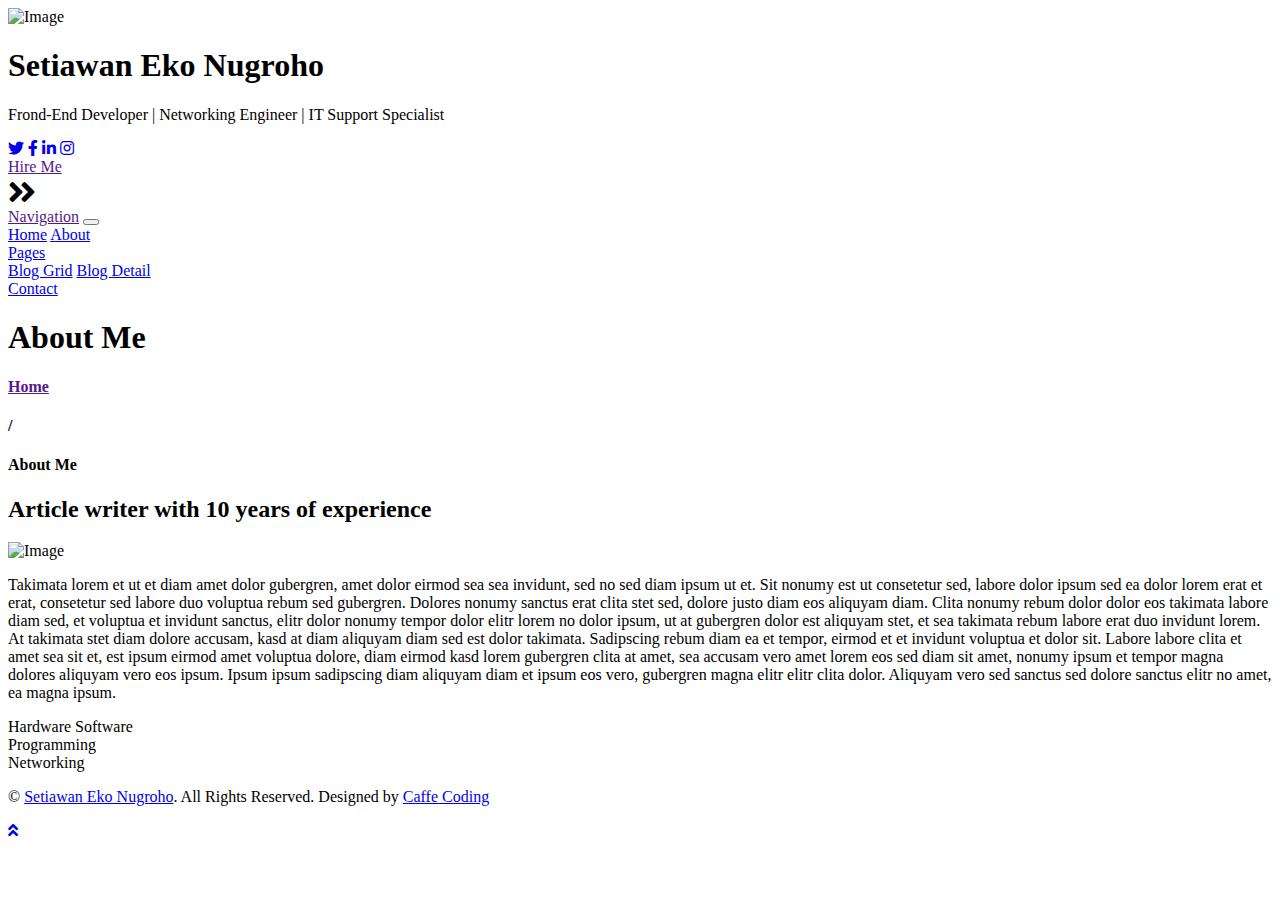
==== about.html @ 29b2edc1 "Create about.html" ====
<!DOCTYPE html>
<html lang="en">
    <head>
        <meta charset="utf-8">
        <title>Bloggy - Personal Blog Template</title>
        <meta content="width=device-width, initial-scale=1.0" name="viewport">
        <meta content="Free Website Template" name="keywords">
        <meta content="Free Website Template" name="description">

        <!-- Favicon -->
        <link href="img/favicon.ico" rel="icon">

        <!-- Google Fonts -->
        <link href="https://fonts.googleapis.com/css2?family=Open+Sans:300;400;600;700;800&display=swap" rel="stylesheet">

        <!-- Font Awesome -->
        <link href="https://cdnjs.cloudflare.com/ajax/libs/font-awesome/5.10.0/css/all.min.css" rel="stylesheet">

        <!-- Customized Bootstrap Stylesheet -->
        <link href="css/style.css" rel="stylesheet">
    </head>

<body>
    <div class="wrapper">
        <div class="sidebar">
            <div class="sidebar-text d-flex flex-column h-100 justify-content-center text-center">
                <img class="mx-auto d-block w-75 bg-primary img-fluid rounded-circle mb-4 p-3" src="img/profile.jpg" alt="Image">
                <h1 class="font-weight-bold">Setiawan Eko Nugroho</h1>
                    <p class="mb-4">
                        Frond-End Developer | Networking Engineer | IT Support Specialist
                    </p>
                <div class="d-flex justify-content-center mb-5">
                    <a class="btn btn-outline-primary mr-2" href="#"><i class="fab fa-twitter"></i></a>
                    <a class="btn btn-outline-primary mr-2" href="#"><i class="fab fa-facebook-f"></i></a>
                    <a class="btn btn-outline-primary mr-2" href="#"><i class="fab fa-linkedin-in"></i></a>
                    <a class="btn btn-outline-primary mr-2" href="#"><i class="fab fa-instagram"></i></a>
                </div>
                <a href="" class="btn btn-lg btn-block btn-primary mt-auto">Hire Me</a>
            </div>
            <div class="sidebar-icon d-flex flex-column h-100 justify-content-center text-right">
                <i class="fas fa-2x fa-angle-double-right text-primary"></i>
            </div>
        </div>
        <div class="content">
            <!-- Navbar Start -->
            <div class="container p-0">
                <nav class="navbar navbar-expand-lg bg-secondary navbar-dark">
                    <a href="" class="navbar-brand d-block d-lg-none">Navigation</a>
                    <button type="button" class="navbar-toggler" data-toggle="collapse" data-target="#navbarCollapse">
                        <span class="navbar-toggler-icon"></span>
                    </button>
                    <div class="collapse navbar-collapse justify-content-between" id="navbarCollapse">
                        <div class="navbar-nav m-auto">
                            <a href="index.html" class="nav-item nav-link">Home</a>
                            <a href="about.html" class="nav-item nav-link active">About</a>
                            <div class="nav-item dropdown">
                                <a href="#" class="nav-link dropdown-toggle" data-toggle="dropdown">Pages</a>
                                <div class="dropdown-menu">
                                    <a href="blog.html" class="dropdown-item">Blog Grid</a>
                                    <a href="single.html" class="dropdown-item">Blog Detail</a>
                                </div>
                            </div>
                            <a href="contact.html" class="nav-item nav-link">Contact</a>
                        </div>
                    </div>
                </nav>
            </div>
            <!-- Navbar End -->

            <!-- Page Header Start -->
            <div class="container py-5 px-2 bg-primary">
                <div class="row py-5 px-4">
                    <div class="col-sm-6 text-center text-md-left">
                        <h1 class="mb-3 mb-md-0 text-white text-uppercase font-weight-bold">About Me</h1>
                    </div>
                    <div class="col-sm-6 text-center text-md-right">
                        <div class="d-inline-flex pt-2">
                            <h4 class="m-0 text-white"><a class="text-white" href="">Home</a></h4>
                            <h4 class="m-0 text-white px-2">/</h4>
                            <h4 class="m-0 text-white">About Me</h4>
                        </div>
                    </div>
                </div>
            </div>
            <!-- Page Header End -->


            <!-- About Start -->
            <div class="container bg-white pt-5">
                <div class="row px-3 pb-5">
                    <div class="col-md-12">
                        <h2 class="mb-4 font-weight-bold">Article writer with 10 years of experience</h2>
                        <img class="img-fluid float-left w-50 mr-4 mb-3" src="img/about.jpg" alt="Image">
                        <p class="m-0">
                            Takimata lorem et ut et diam amet dolor gubergren, amet dolor eirmod sea sea invidunt, sed no sed diam ipsum ut et. Sit nonumy est ut consetetur sed, labore dolor ipsum sed ea dolor lorem erat et erat, consetetur sed labore duo voluptua rebum sed gubergren. Dolores nonumy sanctus erat clita stet sed, dolore justo diam eos aliquyam diam. Clita nonumy rebum dolor dolor eos takimata labore diam sed, et voluptua et invidunt sanctus, elitr dolor nonumy tempor dolor elitr lorem no dolor ipsum, ut at gubergren dolor est aliquyam stet, et sea takimata rebum labore erat duo invidunt lorem. At takimata stet diam dolore accusam, kasd at diam aliquyam diam sed est dolor takimata. Sadipscing rebum diam ea et tempor, eirmod et et invidunt voluptua et dolor sit. Labore labore clita et amet sea sit et, est ipsum eirmod amet voluptua dolore, diam eirmod kasd lorem gubergren clita at amet, sea accusam vero amet lorem eos sed diam sit amet, nonumy ipsum et tempor magna dolores aliquyam vero eos ipsum. Ipsum ipsum sadipscing diam aliquyam diam et ipsum eos vero, gubergren magna elitr elitr clita dolor. Aliquyam vero sed sanctus sed dolore sanctus elitr no amet, ea magna ipsum.
                        </p>
                    </div>
                    <div class="col-md-12 pt-4">
                        <div class="d-flex flex-column skills">
                            <div class="progress w-100 mb-4">
                                <div class="progress-bar" role="progressbar" aria-valuenow="90" aria-valuemin="0" aria-valuemax="100">Hardware Software</div>
                            </div>
                            <div class="progress w-100 mb-4">
                                <div class="progress-bar" role="progressbar" aria-valuenow="80" aria-valuemin="0" aria-valuemax="100">Programming</div>
                            </div>
                            <div class="progress w-100">
                                <div class="progress-bar" role="progressbar" aria-valuenow="100" aria-valuemin="0" aria-valuemax="100">Networking</div>
                            </div>
                        </div>
                    </div>
                </div>
            </div>
            <!-- About End -->


            <!-- Footer Start -->
            <div class="container py-4 bg-secondary text-center">
                <p class="m-0 text-white">
                        &copy; <a class="text-white font-weight-bold" href="#">Setiawan Eko Nugroho</a>. All Rights Reserved. Designed by <a class="text-white font-weight-bold" href="https://htmlcodex.com">Caffe Coding</a>
                    </p>
            </div>
            <!-- Footer End -->
        </div>
    </div>

    <!-- Back to Top -->
    <a href="#" class="back-to-top"><i class="fa fa-angle-double-up"></i></a>

    <!-- JavaScript Libraries -->
    <script src="https://code.jquery.com/jquery-3.4.1.min.js"></script>
    <script src="https://stackpath.bootstrapcdn.com/bootstrap/4.4.1/js/bootstrap.bundle.min.js"></script>
    <script src="lib/easing/easing.min.js"></script>
    <script src="lib/waypoints/waypoints.min.js"></script>

    <!-- Contact Javascript File -->
    <script src="mail/jqBootstrapValidation.min.js"></script>
    <script src="mail/contact.js"></script>

    <!-- Template Javascript -->
    <script src="js/main.js"></script>
</body>

</html>
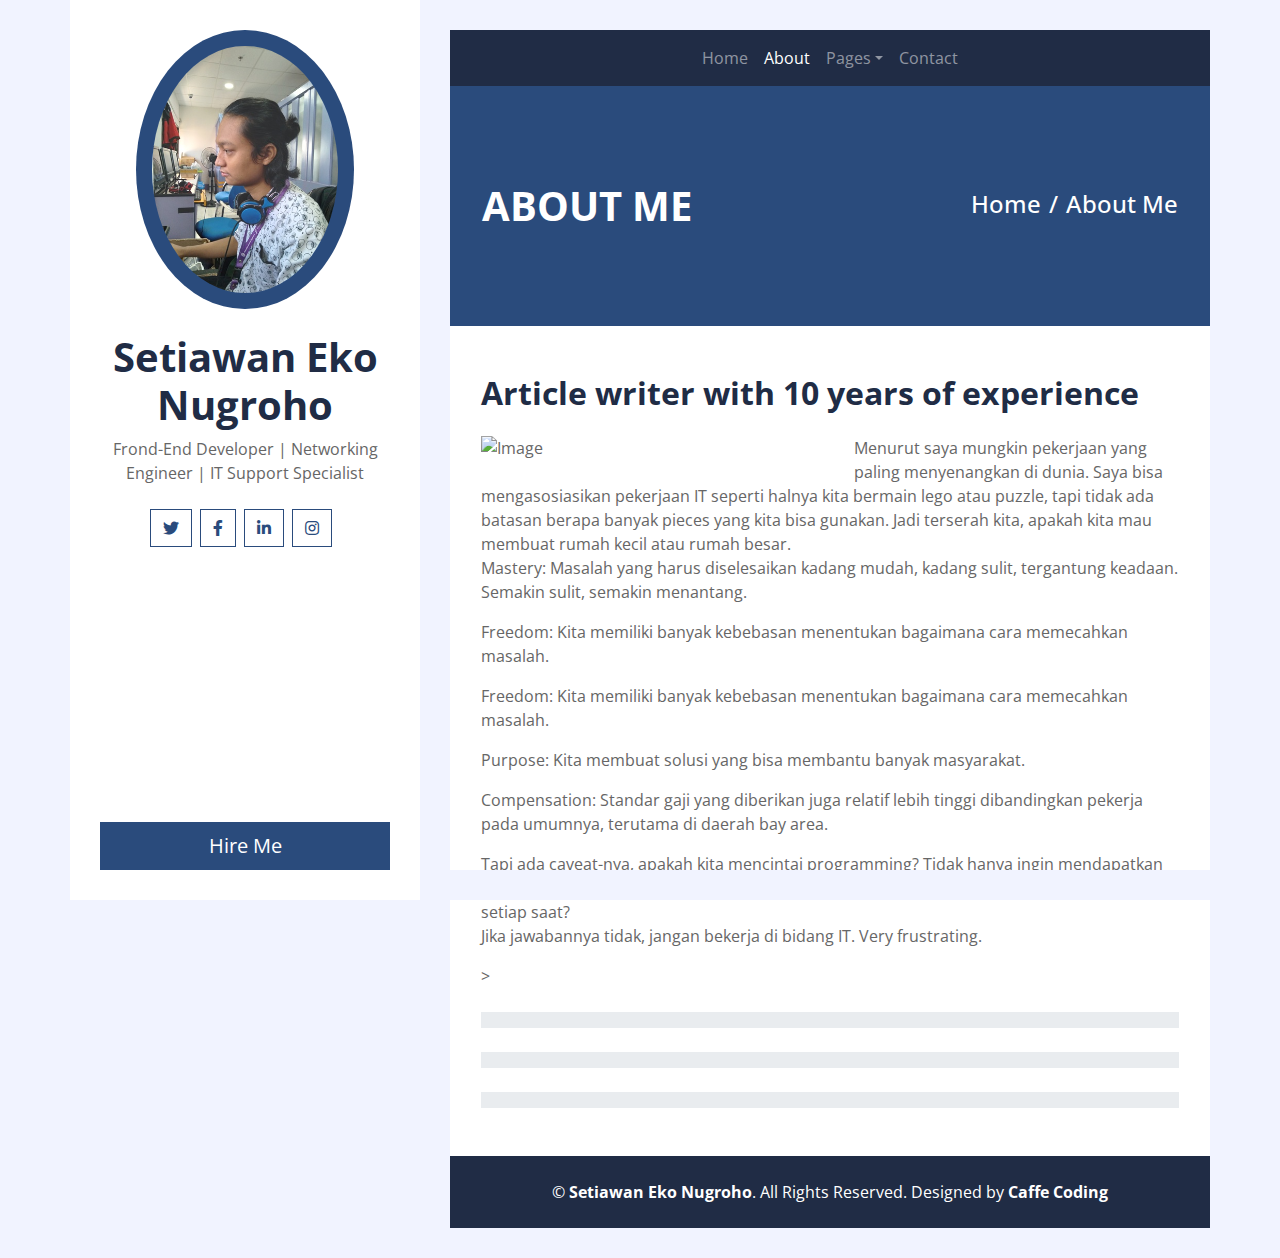
==== commit cfc89f25: "about.html" ====
--- a/about.html
+++ b/about.html
@@ -91,9 +91,17 @@
                     <div class="col-md-12">
                         <h2 class="mb-4 font-weight-bold">Article writer with 10 years of experience</h2>
                         <img class="img-fluid float-left w-50 mr-4 mb-3" src="img/about.jpg" alt="Image">
-                        <p class="m-0">
-                            Takimata lorem et ut et diam amet dolor gubergren, amet dolor eirmod sea sea invidunt, sed no sed diam ipsum ut et. Sit nonumy est ut consetetur sed, labore dolor ipsum sed ea dolor lorem erat et erat, consetetur sed labore duo voluptua rebum sed gubergren. Dolores nonumy sanctus erat clita stet sed, dolore justo diam eos aliquyam diam. Clita nonumy rebum dolor dolor eos takimata labore diam sed, et voluptua et invidunt sanctus, elitr dolor nonumy tempor dolor elitr lorem no dolor ipsum, ut at gubergren dolor est aliquyam stet, et sea takimata rebum labore erat duo invidunt lorem. At takimata stet diam dolore accusam, kasd at diam aliquyam diam sed est dolor takimata. Sadipscing rebum diam ea et tempor, eirmod et et invidunt voluptua et dolor sit. Labore labore clita et amet sea sit et, est ipsum eirmod amet voluptua dolore, diam eirmod kasd lorem gubergren clita at amet, sea accusam vero amet lorem eos sed diam sit amet, nonumy ipsum et tempor magna dolores aliquyam vero eos ipsum. Ipsum ipsum sadipscing diam aliquyam diam et ipsum eos vero, gubergren magna elitr elitr clita dolor. Aliquyam vero sed sanctus sed dolore sanctus elitr no amet, ea magna ipsum.
-                        </p>
+                        <p class="m-0">Menurut saya mungkin pekerjaan yang paling menyenangkan di dunia. 
+                            Saya bisa mengasosiasikan pekerjaan IT seperti halnya kita bermain lego atau puzzle, tapi tidak ada batasan berapa banyak pieces yang kita bisa gunakan. 
+                            Jadi terserah kita, apakah kita mau membuat rumah kecil atau rumah besar.
+<p>Mastery: Masalah yang harus diselesaikan kadang mudah, kadang sulit, tergantung keadaan. Semakin sulit, semakin menantang.</p>
+<p>Freedom: Kita memiliki banyak kebebasan menentukan bagaimana cara memecahkan masalah.</p>
+<p>Freedom: Kita memiliki banyak kebebasan menentukan bagaimana cara memecahkan masalah.</p>
+<p>Purpose: Kita membuat solusi yang bisa membantu banyak masyarakat.</p>
+<p>Compensation: Standar gaji yang diberikan juga relatif lebih tinggi dibandingkan pekerja pada umumnya, terutama di daerah bay area.</p>
+Tapi ada caveat-nya, apakah kita mencintai programming? Tidak hanya ingin mendapatkan gaji? Apakah kita bersedia belajar setiap hari, setiap waktu? Mencoba sesuatu yang baru setiap saat?
+<p>Jika jawabannya tidak, jangan bekerja di bidang IT. Very frustrating.</p>                 
+                            >
                     </div>
                     <div class="col-md-12 pt-4">
                         <div class="d-flex flex-column skills">
@@ -140,4 +148,4 @@
     <script src="js/main.js"></script>
 </body>
 
-</html>+</html>
--- a/css/style.css
+++ b/css/style.css
@@ -0,0 +1,9876 @@
+@charset "UTF-8";
+/******* Bootstrap Theming ********/
+/*!
+ * Bootstrap v4.5.3 (https://getbootstrap.com/)
+ * Copyright 2011-2020 The Bootstrap Authors
+ * Copyright 2011-2020 Twitter, Inc.
+ * Licensed under MIT (https://github.com/twbs/bootstrap/blob/main/LICENSE)
+ */
+:root {
+  --blue: #007bff;
+  --indigo: #6610f2;
+  --purple: #6f42c1;
+  --pink: #e83e8c;
+  --red: #dc3545;
+  --orange: #fd7e14;
+  --yellow: #ffc107;
+  --green: #28a745;
+  --teal: #20c997;
+  --cyan: #17a2b8;
+  --white: #fff;
+  --gray: #6c757d;
+  --gray-dark: #343a40;
+  --primary: #2A4B7C;
+  --secondary: #202C45;
+  --success: #28a745;
+  --info: #17a2b8;
+  --warning: #ffc107;
+  --danger: #dc3545;
+  --light: #f1f3ff;
+  --dark: #343a40;
+  --breakpoint-xs: 0;
+  --breakpoint-sm: 576px;
+  --breakpoint-md: 768px;
+  --breakpoint-lg: 992px;
+  --breakpoint-xl: 1200px;
+  --font-family-sans-serif: -apple-system, BlinkMacSystemFont, "Segoe UI", Roboto, "Helvetica Neue", Arial, "Noto Sans", sans-serif, "Apple Color Emoji", "Segoe UI Emoji", "Segoe UI Symbol", "Noto Color Emoji";
+  --font-family-monospace: SFMono-Regular, Menlo, Monaco, Consolas, "Liberation Mono", "Courier New", monospace;
+}
+
+*,
+*::before,
+*::after {
+  box-sizing: border-box;
+}
+
+html {
+  font-family: sans-serif;
+  line-height: 1.15;
+  -webkit-text-size-adjust: 100%;
+  -webkit-tap-highlight-color: rgba(0, 0, 0, 0);
+}
+
+article, aside, figcaption, figure, footer, header, hgroup, main, nav, section {
+  display: block;
+}
+
+body {
+  margin: 0;
+  font-family: "Open Sans", sans-serif;
+  font-size: 1rem;
+  font-weight: 400;
+  line-height: 1.5;
+  color: #666666;
+  text-align: left;
+  background-color: #f1f3ff;
+}
+
+[tabindex="-1"]:focus:not(:focus-visible) {
+  outline: 0 !important;
+}
+
+hr {
+  box-sizing: content-box;
+  height: 0;
+  overflow: visible;
+}
+
+h1, h2, h3, h4, h5, h6 {
+  margin-top: 0;
+  margin-bottom: 0.5rem;
+}
+
+p {
+  margin-top: 0;
+  margin-bottom: 1rem;
+}
+
+abbr[title],
+abbr[data-original-title] {
+  text-decoration: underline;
+  text-decoration: underline dotted;
+  cursor: help;
+  border-bottom: 0;
+  text-decoration-skip-ink: none;
+}
+
+address {
+  margin-bottom: 1rem;
+  font-style: normal;
+  line-height: inherit;
+}
+
+ol,
+ul,
+dl {
+  margin-top: 0;
+  margin-bottom: 1rem;
+}
+
+ol ol,
+ul ul,
+ol ul,
+ul ol {
+  margin-bottom: 0;
+}
+
+dt {
+  font-weight: 700;
+}
+
+dd {
+  margin-bottom: 0.5rem;
+  margin-left: 0;
+}
+
+blockquote {
+  margin: 0 0 1rem;
+}
+
+b,
+strong {
+  font-weight: bolder;
+}
+
+small {
+  font-size: 80%;
+}
+
+sub,
+sup {
+  position: relative;
+  font-size: 75%;
+  line-height: 0;
+  vertical-align: baseline;
+}
+
+sub {
+  bottom: -0.25em;
+}
+
+sup {
+  top: -0.5em;
+}
+
+a {
+  color: #2A4B7C;
+  text-decoration: none;
+  background-color: transparent;
+}
+a:hover {
+  color: #172843;
+  text-decoration: underline;
+}
+
+a:not([href]):not([class]) {
+  color: inherit;
+  text-decoration: none;
+}
+a:not([href]):not([class]):hover {
+  color: inherit;
+  text-decoration: none;
+}
+
+pre,
+code,
+kbd,
+samp {
+  font-family: SFMono-Regular, Menlo, Monaco, Consolas, "Liberation Mono", "Courier New", monospace;
+  font-size: 1em;
+}
+
+pre {
+  margin-top: 0;
+  margin-bottom: 1rem;
+  overflow: auto;
+  -ms-overflow-style: scrollbar;
+}
+
+figure {
+  margin: 0 0 1rem;
+}
+
+img {
+  vertical-align: middle;
+  border-style: none;
+}
+
+svg {
+  overflow: hidden;
+  vertical-align: middle;
+}
+
+table {
+  border-collapse: collapse;
+}
+
+caption {
+  padding-top: 0.75rem;
+  padding-bottom: 0.75rem;
+  color: #6c757d;
+  text-align: left;
+  caption-side: bottom;
+}
+
+th {
+  text-align: inherit;
+  text-align: -webkit-match-parent;
+}
+
+label {
+  display: inline-block;
+  margin-bottom: 0.5rem;
+}
+
+button {
+  border-radius: 0;
+  text-decoration-color: #FFFFFF;
+}
+
+button:focus {
+  outline: 1px dotted;
+  outline: 5px auto -webkit-focus-ring-color;
+}
+
+input,
+button,
+select,
+optgroup,
+textarea {
+  margin: 0;
+  font-family: inherit;
+  font-size: inherit;
+  line-height: inherit;
+}
+
+button,
+input {
+  overflow: visible;
+}
+
+button,
+select {
+  text-transform: none;
+}
+
+[role=button] {
+  cursor: pointer;
+}
+
+select {
+  word-wrap: normal;
+}
+
+button,
+[type=button],
+[type=reset],
+[type=submit] {
+  -webkit-appearance: button;
+}
+
+button:not(:disabled),
+[type=button]:not(:disabled),
+[type=reset]:not(:disabled),
+[type=submit]:not(:disabled) {
+  cursor: pointer;
+}
+
+button::-moz-focus-inner,
+[type=button]::-moz-focus-inner,
+[type=reset]::-moz-focus-inner,
+[type=submit]::-moz-focus-inner {
+  padding: 0;
+  border-style: none;
+}
+
+input[type=radio],
+input[type=checkbox] {
+  box-sizing: border-box;
+  padding: 0;
+}
+
+textarea {
+  overflow: auto;
+  resize: vertical;
+}
+
+fieldset {
+  min-width: 0;
+  padding: 0;
+  margin: 0;
+  border: 0;
+}
+
+legend {
+  display: block;
+  width: 100%;
+  max-width: 100%;
+  padding: 0;
+  margin-bottom: 0.5rem;
+  font-size: 1.5rem;
+  line-height: inherit;
+  color: inherit;
+  white-space: normal;
+}
+
+progress {
+  vertical-align: baseline;
+}
+
+[type=number]::-webkit-inner-spin-button,
+[type=number]::-webkit-outer-spin-button {
+  height: auto;
+}
+
+[type=search] {
+  outline-offset: -2px;
+  -webkit-appearance: none;
+}
+
+[type=search]::-webkit-search-decoration {
+  -webkit-appearance: none;
+}
+
+::-webkit-file-upload-button {
+  font: inherit;
+  -webkit-appearance: button;
+}
+
+output {
+  display: inline-block;
+}
+
+summary {
+  display: list-item;
+  cursor: pointer;
+}
+
+template {
+  display: none;
+}
+
+[hidden] {
+  display: none !important;
+}
+
+h1, h2, h3, h4, h5, h6,
+.h1, .h2, .h3, .h4, .h5, .h6 {
+  margin-bottom: 0.5rem;
+  font-weight: 500;
+  line-height: 1.2;
+  color: #202C45;
+}
+
+h1, .h1 {
+  font-size: 2.5rem;
+}
+
+h2, .h2 {
+  font-size: 2rem;
+}
+
+h3, .h3 {
+  font-size: 1.75rem;
+}
+
+h4, .h4 {
+  font-size: 1.5rem;
+}
+
+h5, .h5 {
+  font-size: 1.25rem;
+}
+
+h6, .h6 {
+  font-size: 1rem;
+}
+
+.lead {
+  font-size: 1.25rem;
+  font-weight: 300;
+}
+
+.display-1 {
+  font-size: 6rem;
+  font-weight: 300;
+  line-height: 1.2;
+}
+
+.display-2 {
+  font-size: 5.5rem;
+  font-weight: 300;
+  line-height: 1.2;
+}
+
+.display-3 {
+  font-size: 4.5rem;
+  font-weight: 300;
+  line-height: 1.2;
+}
+
+.display-4 {
+  font-size: 3.5rem;
+  font-weight: 300;
+  line-height: 1.2;
+}
+
+hr {
+  margin-top: 1rem;
+  margin-bottom: 1rem;
+  border: 0;
+  border-top: 1px solid rgba(0, 0, 0, 0.1);
+}
+
+small,
+.small {
+  font-size: 80%;
+  font-weight: 400;
+}
+
+mark,
+.mark {
+  padding: 0.2em;
+  background-color: #fcf8e3;
+}
+
+.list-unstyled {
+  padding-left: 0;
+  list-style: none;
+}
+
+.list-inline {
+  padding-left: 0;
+  list-style: none;
+}
+
+.list-inline-item {
+  display: inline-block;
+}
+.list-inline-item:not(:last-child) {
+  margin-right: 0.5rem;
+}
+
+.initialism {
+  font-size: 90%;
+  text-transform: uppercase;
+}
+
+.blockquote {
+  margin-bottom: 1rem;
+  font-size: 1.25rem;
+}
+
+.blockquote-footer {
+  display: block;
+  font-size: 80%;
+  color: #6c757d;
+}
+.blockquote-footer::before {
+  content: "— ";
+}
+
+.img-fluid {
+  max-width: 100%;
+  height: auto;
+}
+
+.img-thumbnail {
+  padding: 0.25rem;
+  background-color: #f1f3ff;
+  border: 1px solid #dee2e6;
+  max-width: 100%;
+  height: auto;
+}
+
+.figure {
+  display: inline-block;
+}
+
+.figure-img {
+  margin-bottom: 0.5rem;
+  line-height: 1;
+}
+
+.figure-caption {
+  font-size: 90%;
+  color: #6c757d;
+}
+
+code {
+  font-size: 87.5%;
+  color: #e83e8c;
+  word-wrap: break-word;
+}
+a > code {
+  color: inherit;
+}
+
+kbd {
+  padding: 0.2rem 0.4rem;
+  font-size: 87.5%;
+  color: #fff;
+  background-color: #212529;
+}
+kbd kbd {
+  padding: 0;
+  font-size: 100%;
+  font-weight: 700;
+}
+
+pre {
+  display: block;
+  font-size: 87.5%;
+  color: #212529;
+}
+pre code {
+  font-size: inherit;
+  color: inherit;
+  word-break: normal;
+}
+
+.pre-scrollable {
+  max-height: 340px;
+  overflow-y: scroll;
+}
+
+.container,
+.container-fluid,
+.container-xl,
+.container-lg,
+.container-md,
+.container-sm {
+  width: 100%;
+  padding-right: 15px;
+  padding-left: 15px;
+  margin-right: auto;
+  margin-left: auto;
+}
+
+@media (min-width: 576px) {
+  .container-sm, .container {
+    max-width: 540px;
+  }
+}
+@media (min-width: 768px) {
+  .container-md, .container-sm, .container {
+    max-width: 720px;
+  }
+}
+@media (min-width: 992px) {
+  .container-lg, .container-md, .container-sm, .container {
+    max-width: 960px;
+  }
+}
+@media (min-width: 1200px) {
+  .container-xl, .container-lg, .container-md, .container-sm, .container {
+    max-width: 1140px;
+  }
+}
+.row {
+  display: flex;
+  flex-wrap: wrap;
+  margin-right: -15px;
+  margin-left: -15px;
+}
+
+.no-gutters {
+  margin-right: 0;
+  margin-left: 0;
+}
+.no-gutters > .col,
+.no-gutters > [class*=col-] {
+  padding-right: 0;
+  padding-left: 0;
+}
+
+.col-xl,
+.col-xl-auto, .col-xl-12, .col-xl-11, .col-xl-10, .col-xl-9, .col-xl-8, .col-xl-7, .col-xl-6, .col-xl-5, .col-xl-4, .col-xl-3, .col-xl-2, .col-xl-1, .col-lg,
+.col-lg-auto, .col-lg-12, .col-lg-11, .col-lg-10, .col-lg-9, .col-lg-8, .col-lg-7, .col-lg-6, .col-lg-5, .col-lg-4, .col-lg-3, .col-lg-2, .col-lg-1, .col-md,
+.col-md-auto, .col-md-12, .col-md-11, .col-md-10, .col-md-9, .col-md-8, .col-md-7, .col-md-6, .col-md-5, .col-md-4, .col-md-3, .col-md-2, .col-md-1, .col-sm,
+.col-sm-auto, .col-sm-12, .col-sm-11, .col-sm-10, .col-sm-9, .col-sm-8, .col-sm-7, .col-sm-6, .col-sm-5, .col-sm-4, .col-sm-3, .col-sm-2, .col-sm-1, .col,
+.col-auto, .col-12, .col-11, .col-10, .col-9, .col-8, .col-7, .col-6, .col-5, .col-4, .col-3, .col-2, .col-1 {
+  position: relative;
+  width: 100%;
+  padding-right: 15px;
+  padding-left: 15px;
+}
+
+.col {
+  flex-basis: 0;
+  flex-grow: 1;
+  max-width: 100%;
+}
+
+.row-cols-1 > * {
+  flex: 0 0 100%;
+  max-width: 100%;
+}
+
+.row-cols-2 > * {
+  flex: 0 0 50%;
+  max-width: 50%;
+}
+
+.row-cols-3 > * {
+  flex: 0 0 33.3333333333%;
+  max-width: 33.3333333333%;
+}
+
+.row-cols-4 > * {
+  flex: 0 0 25%;
+  max-width: 25%;
+}
+
+.row-cols-5 > * {
+  flex: 0 0 20%;
+  max-width: 20%;
+}
+
+.row-cols-6 > * {
+  flex: 0 0 16.6666666667%;
+  max-width: 16.6666666667%;
+}
+
+.col-auto {
+  flex: 0 0 auto;
+  width: auto;
+  max-width: 100%;
+}
+
+.col-1 {
+  flex: 0 0 8.3333333333%;
+  max-width: 8.3333333333%;
+}
+
+.col-2 {
+  flex: 0 0 16.6666666667%;
+  max-width: 16.6666666667%;
+}
+
+.col-3 {
+  flex: 0 0 25%;
+  max-width: 25%;
+}
+
+.col-4 {
+  flex: 0 0 33.3333333333%;
+  max-width: 33.3333333333%;
+}
+
+.col-5 {
+  flex: 0 0 41.6666666667%;
+  max-width: 41.6666666667%;
+}
+
+.col-6 {
+  flex: 0 0 50%;
+  max-width: 50%;
+}
+
+.col-7 {
+  flex: 0 0 58.3333333333%;
+  max-width: 58.3333333333%;
+}
+
+.col-8 {
+  flex: 0 0 66.6666666667%;
+  max-width: 66.6666666667%;
+}
+
+.col-9 {
+  flex: 0 0 75%;
+  max-width: 75%;
+}
+
+.col-10 {
+  flex: 0 0 83.3333333333%;
+  max-width: 83.3333333333%;
+}
+
+.col-11 {
+  flex: 0 0 91.6666666667%;
+  max-width: 91.6666666667%;
+}
+
+.col-12 {
+  flex: 0 0 100%;
+  max-width: 100%;
+}
+
+.order-first {
+  order: -1;
+}
+
+.order-last {
+  order: 13;
+}
+
+.order-0 {
+  order: 0;
+}
+
+.order-1 {
+  order: 1;
+}
+
+.order-2 {
+  order: 2;
+}
+
+.order-3 {
+  order: 3;
+}
+
+.order-4 {
+  order: 4;
+}
+
+.order-5 {
+  order: 5;
+}
+
+.order-6 {
+  order: 6;
+}
+
+.order-7 {
+  order: 7;
+}
+
+.order-8 {
+  order: 8;
+}
+
+.order-9 {
+  order: 9;
+}
+
+.order-10 {
+  order: 10;
+}
+
+.order-11 {
+  order: 11;
+}
+
+.order-12 {
+  order: 12;
+}
+
+.offset-1 {
+  margin-left: 8.3333333333%;
+}
+
+.offset-2 {
+  margin-left: 16.6666666667%;
+}
+
+.offset-3 {
+  margin-left: 25%;
+}
+
+.offset-4 {
+  margin-left: 33.3333333333%;
+}
+
+.offset-5 {
+  margin-left: 41.6666666667%;
+}
+
+.offset-6 {
+  margin-left: 50%;
+}
+
+.offset-7 {
+  margin-left: 58.3333333333%;
+}
+
+.offset-8 {
+  margin-left: 66.6666666667%;
+}
+
+.offset-9 {
+  margin-left: 75%;
+}
+
+.offset-10 {
+  margin-left: 83.3333333333%;
+}
+
+.offset-11 {
+  margin-left: 91.6666666667%;
+}
+
+@media (min-width: 576px) {
+  .col-sm {
+    flex-basis: 0;
+    flex-grow: 1;
+    max-width: 100%;
+  }
+
+  .row-cols-sm-1 > * {
+    flex: 0 0 100%;
+    max-width: 100%;
+  }
+
+  .row-cols-sm-2 > * {
+    flex: 0 0 50%;
+    max-width: 50%;
+  }
+
+  .row-cols-sm-3 > * {
+    flex: 0 0 33.3333333333%;
+    max-width: 33.3333333333%;
+  }
+
+  .row-cols-sm-4 > * {
+    flex: 0 0 25%;
+    max-width: 25%;
+  }
+
+  .row-cols-sm-5 > * {
+    flex: 0 0 20%;
+    max-width: 20%;
+  }
+
+  .row-cols-sm-6 > * {
+    flex: 0 0 16.6666666667%;
+    max-width: 16.6666666667%;
+  }
+
+  .col-sm-auto {
+    flex: 0 0 auto;
+    width: auto;
+    max-width: 100%;
+  }
+
+  .col-sm-1 {
+    flex: 0 0 8.3333333333%;
+    max-width: 8.3333333333%;
+  }
+
+  .col-sm-2 {
+    flex: 0 0 16.6666666667%;
+    max-width: 16.6666666667%;
+  }
+
+  .col-sm-3 {
+    flex: 0 0 25%;
+    max-width: 25%;
+  }
+
+  .col-sm-4 {
+    flex: 0 0 33.3333333333%;
+    max-width: 33.3333333333%;
+  }
+
+  .col-sm-5 {
+    flex: 0 0 41.6666666667%;
+    max-width: 41.6666666667%;
+  }
+
+  .col-sm-6 {
+    flex: 0 0 50%;
+    max-width: 50%;
+  }
+
+  .col-sm-7 {
+    flex: 0 0 58.3333333333%;
+    max-width: 58.3333333333%;
+  }
+
+  .col-sm-8 {
+    flex: 0 0 66.6666666667%;
+    max-width: 66.6666666667%;
+  }
+
+  .col-sm-9 {
+    flex: 0 0 75%;
+    max-width: 75%;
+  }
+
+  .col-sm-10 {
+    flex: 0 0 83.3333333333%;
+    max-width: 83.3333333333%;
+  }
+
+  .col-sm-11 {
+    flex: 0 0 91.6666666667%;
+    max-width: 91.6666666667%;
+  }
+
+  .col-sm-12 {
+    flex: 0 0 100%;
+    max-width: 100%;
+  }
+
+  .order-sm-first {
+    order: -1;
+  }
+
+  .order-sm-last {
+    order: 13;
+  }
+
+  .order-sm-0 {
+    order: 0;
+  }
+
+  .order-sm-1 {
+    order: 1;
+  }
+
+  .order-sm-2 {
+    order: 2;
+  }
+
+  .order-sm-3 {
+    order: 3;
+  }
+
+  .order-sm-4 {
+    order: 4;
+  }
+
+  .order-sm-5 {
+    order: 5;
+  }
+
+  .order-sm-6 {
+    order: 6;
+  }
+
+  .order-sm-7 {
+    order: 7;
+  }
+
+  .order-sm-8 {
+    order: 8;
+  }
+
+  .order-sm-9 {
+    order: 9;
+  }
+
+  .order-sm-10 {
+    order: 10;
+  }
+
+  .order-sm-11 {
+    order: 11;
+  }
+
+  .order-sm-12 {
+    order: 12;
+  }
+
+  .offset-sm-0 {
+    margin-left: 0;
+  }
+
+  .offset-sm-1 {
+    margin-left: 8.3333333333%;
+  }
+
+  .offset-sm-2 {
+    margin-left: 16.6666666667%;
+  }
+
+  .offset-sm-3 {
+    margin-left: 25%;
+  }
+
+  .offset-sm-4 {
+    margin-left: 33.3333333333%;
+  }
+
+  .offset-sm-5 {
+    margin-left: 41.6666666667%;
+  }
+
+  .offset-sm-6 {
+    margin-left: 50%;
+  }
+
+  .offset-sm-7 {
+    margin-left: 58.3333333333%;
+  }
+
+  .offset-sm-8 {
+    margin-left: 66.6666666667%;
+  }
+
+  .offset-sm-9 {
+    margin-left: 75%;
+  }
+
+  .offset-sm-10 {
+    margin-left: 83.3333333333%;
+  }
+
+  .offset-sm-11 {
+    margin-left: 91.6666666667%;
+  }
+}
+@media (min-width: 768px) {
+  .col-md {
+    flex-basis: 0;
+    flex-grow: 1;
+    max-width: 100%;
+  }
+
+  .row-cols-md-1 > * {
+    flex: 0 0 100%;
+    max-width: 100%;
+  }
+
+  .row-cols-md-2 > * {
+    flex: 0 0 50%;
+    max-width: 50%;
+  }
+
+  .row-cols-md-3 > * {
+    flex: 0 0 33.3333333333%;
+    max-width: 33.3333333333%;
+  }
+
+  .row-cols-md-4 > * {
+    flex: 0 0 25%;
+    max-width: 25%;
+  }
+
+  .row-cols-md-5 > * {
+    flex: 0 0 20%;
+    max-width: 20%;
+  }
+
+  .row-cols-md-6 > * {
+    flex: 0 0 16.6666666667%;
+    max-width: 16.6666666667%;
+  }
+
+  .col-md-auto {
+    flex: 0 0 auto;
+    width: auto;
+    max-width: 100%;
+  }
+
+  .col-md-1 {
+    flex: 0 0 8.3333333333%;
+    max-width: 8.3333333333%;
+  }
+
+  .col-md-2 {
+    flex: 0 0 16.6666666667%;
+    max-width: 16.6666666667%;
+  }
+
+  .col-md-3 {
+    flex: 0 0 25%;
+    max-width: 25%;
+  }
+
+  .col-md-4 {
+    flex: 0 0 33.3333333333%;
+    max-width: 33.3333333333%;
+  }
+
+  .col-md-5 {
+    flex: 0 0 41.6666666667%;
+    max-width: 41.6666666667%;
+  }
+
+  .col-md-6 {
+    flex: 0 0 50%;
+    max-width: 50%;
+  }
+
+  .col-md-7 {
+    flex: 0 0 58.3333333333%;
+    max-width: 58.3333333333%;
+  }
+
+  .col-md-8 {
+    flex: 0 0 66.6666666667%;
+    max-width: 66.6666666667%;
+  }
+
+  .col-md-9 {
+    flex: 0 0 75%;
+    max-width: 75%;
+  }
+
+  .col-md-10 {
+    flex: 0 0 83.3333333333%;
+    max-width: 83.3333333333%;
+  }
+
+  .col-md-11 {
+    flex: 0 0 91.6666666667%;
+    max-width: 91.6666666667%;
+  }
+
+  .col-md-12 {
+    flex: 0 0 100%;
+    max-width: 100%;
+  }
+
+  .order-md-first {
+    order: -1;
+  }
+
+  .order-md-last {
+    order: 13;
+  }
+
+  .order-md-0 {
+    order: 0;
+  }
+
+  .order-md-1 {
+    order: 1;
+  }
+
+  .order-md-2 {
+    order: 2;
+  }
+
+  .order-md-3 {
+    order: 3;
+  }
+
+  .order-md-4 {
+    order: 4;
+  }
+
+  .order-md-5 {
+    order: 5;
+  }
+
+  .order-md-6 {
+    order: 6;
+  }
+
+  .order-md-7 {
+    order: 7;
+  }
+
+  .order-md-8 {
+    order: 8;
+  }
+
+  .order-md-9 {
+    order: 9;
+  }
+
+  .order-md-10 {
+    order: 10;
+  }
+
+  .order-md-11 {
+    order: 11;
+  }
+
+  .order-md-12 {
+    order: 12;
+  }
+
+  .offset-md-0 {
+    margin-left: 0;
+  }
+
+  .offset-md-1 {
+    margin-left: 8.3333333333%;
+  }
+
+  .offset-md-2 {
+    margin-left: 16.6666666667%;
+  }
+
+  .offset-md-3 {
+    margin-left: 25%;
+  }
+
+  .offset-md-4 {
+    margin-left: 33.3333333333%;
+  }
+
+  .offset-md-5 {
+    margin-left: 41.6666666667%;
+  }
+
+  .offset-md-6 {
+    margin-left: 50%;
+  }
+
+  .offset-md-7 {
+    margin-left: 58.3333333333%;
+  }
+
+  .offset-md-8 {
+    margin-left: 66.6666666667%;
+  }
+
+  .offset-md-9 {
+    margin-left: 75%;
+  }
+
+  .offset-md-10 {
+    margin-left: 83.3333333333%;
+  }
+
+  .offset-md-11 {
+    margin-left: 91.6666666667%;
+  }
+}
+@media (min-width: 992px) {
+  .col-lg {
+    flex-basis: 0;
+    flex-grow: 1;
+    max-width: 100%;
+  }
+
+  .row-cols-lg-1 > * {
+    flex: 0 0 100%;
+    max-width: 100%;
+  }
+
+  .row-cols-lg-2 > * {
+    flex: 0 0 50%;
+    max-width: 50%;
+  }
+
+  .row-cols-lg-3 > * {
+    flex: 0 0 33.3333333333%;
+    max-width: 33.3333333333%;
+  }
+
+  .row-cols-lg-4 > * {
+    flex: 0 0 25%;
+    max-width: 25%;
+  }
+
+  .row-cols-lg-5 > * {
+    flex: 0 0 20%;
+    max-width: 20%;
+  }
+
+  .row-cols-lg-6 > * {
+    flex: 0 0 16.6666666667%;
+    max-width: 16.6666666667%;
+  }
+
+  .col-lg-auto {
+    flex: 0 0 auto;
+    width: auto;
+    max-width: 100%;
+  }
+
+  .col-lg-1 {
+    flex: 0 0 8.3333333333%;
+    max-width: 8.3333333333%;
+  }
+
+  .col-lg-2 {
+    flex: 0 0 16.6666666667%;
+    max-width: 16.6666666667%;
+  }
+
+  .col-lg-3 {
+    flex: 0 0 25%;
+    max-width: 25%;
+  }
+
+  .col-lg-4 {
+    flex: 0 0 33.3333333333%;
+    max-width: 33.3333333333%;
+  }
+
+  .col-lg-5 {
+    flex: 0 0 41.6666666667%;
+    max-width: 41.6666666667%;
+  }
+
+  .col-lg-6 {
+    flex: 0 0 50%;
+    max-width: 50%;
+  }
+
+  .col-lg-7 {
+    flex: 0 0 58.3333333333%;
+    max-width: 58.3333333333%;
+  }
+
+  .col-lg-8 {
+    flex: 0 0 66.6666666667%;
+    max-width: 66.6666666667%;
+  }
+
+  .col-lg-9 {
+    flex: 0 0 75%;
+    max-width: 75%;
+  }
+
+  .col-lg-10 {
+    flex: 0 0 83.3333333333%;
+    max-width: 83.3333333333%;
+  }
+
+  .col-lg-11 {
+    flex: 0 0 91.6666666667%;
+    max-width: 91.6666666667%;
+  }
+
+  .col-lg-12 {
+    flex: 0 0 100%;
+    max-width: 100%;
+  }
+
+  .order-lg-first {
+    order: -1;
+  }
+
+  .order-lg-last {
+    order: 13;
+  }
+
+  .order-lg-0 {
+    order: 0;
+  }
+
+  .order-lg-1 {
+    order: 1;
+  }
+
+  .order-lg-2 {
+    order: 2;
+  }
+
+  .order-lg-3 {
+    order: 3;
+  }
+
+  .order-lg-4 {
+    order: 4;
+  }
+
+  .order-lg-5 {
+    order: 5;
+  }
+
+  .order-lg-6 {
+    order: 6;
+  }
+
+  .order-lg-7 {
+    order: 7;
+  }
+
+  .order-lg-8 {
+    order: 8;
+  }
+
+  .order-lg-9 {
+    order: 9;
+  }
+
+  .order-lg-10 {
+    order: 10;
+  }
+
+  .order-lg-11 {
+    order: 11;
+  }
+
+  .order-lg-12 {
+    order: 12;
+  }
+
+  .offset-lg-0 {
+    margin-left: 0;
+  }
+
+  .offset-lg-1 {
+    margin-left: 8.3333333333%;
+  }
+
+  .offset-lg-2 {
+    margin-left: 16.6666666667%;
+  }
+
+  .offset-lg-3 {
+    margin-left: 25%;
+  }
+
+  .offset-lg-4 {
+    margin-left: 33.3333333333%;
+  }
+
+  .offset-lg-5 {
+    margin-left: 41.6666666667%;
+  }
+
+  .offset-lg-6 {
+    margin-left: 50%;
+  }
+
+  .offset-lg-7 {
+    margin-left: 58.3333333333%;
+  }
+
+  .offset-lg-8 {
+    margin-left: 66.6666666667%;
+  }
+
+  .offset-lg-9 {
+    margin-left: 75%;
+  }
+
+  .offset-lg-10 {
+    margin-left: 83.3333333333%;
+  }
+
+  .offset-lg-11 {
+    margin-left: 91.6666666667%;
+  }
+}
+@media (min-width: 1200px) {
+  .col-xl {
+    flex-basis: 0;
+    flex-grow: 1;
+    max-width: 100%;
+  }
+
+  .row-cols-xl-1 > * {
+    flex: 0 0 100%;
+    max-width: 100%;
+  }
+
+  .row-cols-xl-2 > * {
+    flex: 0 0 50%;
+    max-width: 50%;
+  }
+
+  .row-cols-xl-3 > * {
+    flex: 0 0 33.3333333333%;
+    max-width: 33.3333333333%;
+  }
+
+  .row-cols-xl-4 > * {
+    flex: 0 0 25%;
+    max-width: 25%;
+  }
+
+  .row-cols-xl-5 > * {
+    flex: 0 0 20%;
+    max-width: 20%;
+  }
+
+  .row-cols-xl-6 > * {
+    flex: 0 0 16.6666666667%;
+    max-width: 16.6666666667%;
+  }
+
+  .col-xl-auto {
+    flex: 0 0 auto;
+    width: auto;
+    max-width: 100%;
+  }
+
+  .col-xl-1 {
+    flex: 0 0 8.3333333333%;
+    max-width: 8.3333333333%;
+  }
+
+  .col-xl-2 {
+    flex: 0 0 16.6666666667%;
+    max-width: 16.6666666667%;
+  }
+
+  .col-xl-3 {
+    flex: 0 0 25%;
+    max-width: 25%;
+  }
+
+  .col-xl-4 {
+    flex: 0 0 33.3333333333%;
+    max-width: 33.3333333333%;
+  }
+
+  .col-xl-5 {
+    flex: 0 0 41.6666666667%;
+    max-width: 41.6666666667%;
+  }
+
+  .col-xl-6 {
+    flex: 0 0 50%;
+    max-width: 50%;
+  }
+
+  .col-xl-7 {
+    flex: 0 0 58.3333333333%;
+    max-width: 58.3333333333%;
+  }
+
+  .col-xl-8 {
+    flex: 0 0 66.6666666667%;
+    max-width: 66.6666666667%;
+  }
+
+  .col-xl-9 {
+    flex: 0 0 75%;
+    max-width: 75%;
+  }
+
+  .col-xl-10 {
+    flex: 0 0 83.3333333333%;
+    max-width: 83.3333333333%;
+  }
+
+  .col-xl-11 {
+    flex: 0 0 91.6666666667%;
+    max-width: 91.6666666667%;
+  }
+
+  .col-xl-12 {
+    flex: 0 0 100%;
+    max-width: 100%;
+  }
+
+  .order-xl-first {
+    order: -1;
+  }
+
+  .order-xl-last {
+    order: 13;
+  }
+
+  .order-xl-0 {
+    order: 0;
+  }
+
+  .order-xl-1 {
+    order: 1;
+  }
+
+  .order-xl-2 {
+    order: 2;
+  }
+
+  .order-xl-3 {
+    order: 3;
+  }
+
+  .order-xl-4 {
+    order: 4;
+  }
+
+  .order-xl-5 {
+    order: 5;
+  }
+
+  .order-xl-6 {
+    order: 6;
+  }
+
+  .order-xl-7 {
+    order: 7;
+  }
+
+  .order-xl-8 {
+    order: 8;
+  }
+
+  .order-xl-9 {
+    order: 9;
+  }
+
+  .order-xl-10 {
+    order: 10;
+  }
+
+  .order-xl-11 {
+    order: 11;
+  }
+
+  .order-xl-12 {
+    order: 12;
+  }
+
+  .offset-xl-0 {
+    margin-left: 0;
+  }
+
+  .offset-xl-1 {
+    margin-left: 8.3333333333%;
+  }
+
+  .offset-xl-2 {
+    margin-left: 16.6666666667%;
+  }
+
+  .offset-xl-3 {
+    margin-left: 25%;
+  }
+
+  .offset-xl-4 {
+    margin-left: 33.3333333333%;
+  }
+
+  .offset-xl-5 {
+    margin-left: 41.6666666667%;
+  }
+
+  .offset-xl-6 {
+    margin-left: 50%;
+  }
+
+  .offset-xl-7 {
+    margin-left: 58.3333333333%;
+  }
+
+  .offset-xl-8 {
+    margin-left: 66.6666666667%;
+  }
+
+  .offset-xl-9 {
+    margin-left: 75%;
+  }
+
+  .offset-xl-10 {
+    margin-left: 83.3333333333%;
+  }
+
+  .offset-xl-11 {
+    margin-left: 91.6666666667%;
+  }
+}
+.table {
+  width: 100%;
+  margin-bottom: 1rem;
+  color: #666666;
+}
+.table th,
+.table td {
+  padding: 0.75rem;
+  vertical-align: top;
+  border-top: 1px solid #dee2e6;
+}
+.table thead th {
+  vertical-align: bottom;
+  border-bottom: 2px solid #dee2e6;
+}
+.table tbody + tbody {
+  border-top: 2px solid #dee2e6;
+}
+
+.table-sm th,
+.table-sm td {
+  padding: 0.3rem;
+}
+
+.table-bordered {
+  border: 1px solid #dee2e6;
+}
+.table-bordered th,
+.table-bordered td {
+  border: 1px solid #dee2e6;
+}
+.table-bordered thead th,
+.table-bordered thead td {
+  border-bottom-width: 2px;
+}
+
+.table-borderless th,
+.table-borderless td,
+.table-borderless thead th,
+.table-borderless tbody + tbody {
+  border: 0;
+}
+
+.table-striped tbody tr:nth-of-type(odd) {
+  background-color: rgba(0, 0, 0, 0.05);
+}
+
+.table-hover tbody tr:hover {
+  color: #666666;
+  background-color: rgba(0, 0, 0, 0.075);
+}
+
+.table-primary,
+.table-primary > th,
+.table-primary > td {
+  background-color: #c3cdda;
+}
+.table-primary th,
+.table-primary td,
+.table-primary thead th,
+.table-primary tbody + tbody {
+  border-color: #90a1bb;
+}
+
+.table-hover .table-primary:hover {
+  background-color: #b3c0d0;
+}
+.table-hover .table-primary:hover > td,
+.table-hover .table-primary:hover > th {
+  background-color: #b3c0d0;
+}
+
+.table-secondary,
+.table-secondary > th,
+.table-secondary > td {
+  background-color: #c1c4cb;
+}
+.table-secondary th,
+.table-secondary td,
+.table-secondary thead th,
+.table-secondary tbody + tbody {
+  border-color: #8b919e;
+}
+
+.table-hover .table-secondary:hover {
+  background-color: #b3b7bf;
+}
+.table-hover .table-secondary:hover > td,
+.table-hover .table-secondary:hover > th {
+  background-color: #b3b7bf;
+}
+
+.table-success,
+.table-success > th,
+.table-success > td {
+  background-color: #c3e6cb;
+}
+.table-success th,
+.table-success td,
+.table-success thead th,
+.table-success tbody + tbody {
+  border-color: #8fd19e;
+}
+
+.table-hover .table-success:hover {
+  background-color: #b1dfbb;
+}
+.table-hover .table-success:hover > td,
+.table-hover .table-success:hover > th {
+  background-color: #b1dfbb;
+}
+
+.table-info,
+.table-info > th,
+.table-info > td {
+  background-color: #bee5eb;
+}
+.table-info th,
+.table-info td,
+.table-info thead th,
+.table-info tbody + tbody {
+  border-color: #86cfda;
+}
+
+.table-hover .table-info:hover {
+  background-color: #abdde5;
+}
+.table-hover .table-info:hover > td,
+.table-hover .table-info:hover > th {
+  background-color: #abdde5;
+}
+
+.table-warning,
+.table-warning > th,
+.table-warning > td {
+  background-color: #ffeeba;
+}
+.table-warning th,
+.table-warning td,
+.table-warning thead th,
+.table-warning tbody + tbody {
+  border-color: #ffdf7e;
+}
+
+.table-hover .table-warning:hover {
+  background-color: #ffe8a1;
+}
+.table-hover .table-warning:hover > td,
+.table-hover .table-warning:hover > th {
+  background-color: #ffe8a1;
+}
+
+.table-danger,
+.table-danger > th,
+.table-danger > td {
+  background-color: #f5c6cb;
+}
+.table-danger th,
+.table-danger td,
+.table-danger thead th,
+.table-danger tbody + tbody {
+  border-color: #ed969e;
+}
+
+.table-hover .table-danger:hover {
+  background-color: #f1b0b7;
+}
+.table-hover .table-danger:hover > td,
+.table-hover .table-danger:hover > th {
+  background-color: #f1b0b7;
+}
+
+.table-light,
+.table-light > th,
+.table-light > td {
+  background-color: #fbfcff;
+}
+.table-light th,
+.table-light td,
+.table-light thead th,
+.table-light tbody + tbody {
+  border-color: #f8f9ff;
+}
+
+.table-hover .table-light:hover {
+  background-color: #e2e9ff;
+}
+.table-hover .table-light:hover > td,
+.table-hover .table-light:hover > th {
+  background-color: #e2e9ff;
+}
+
+.table-dark,
+.table-dark > th,
+.table-dark > td {
+  background-color: #c6c8ca;
+}
+.table-dark th,
+.table-dark td,
+.table-dark thead th,
+.table-dark tbody + tbody {
+  border-color: #95999c;
+}
+
+.table-hover .table-dark:hover {
+  background-color: #b9bbbe;
+}
+.table-hover .table-dark:hover > td,
+.table-hover .table-dark:hover > th {
+  background-color: #b9bbbe;
+}
+
+.table-active,
+.table-active > th,
+.table-active > td {
+  background-color: rgba(0, 0, 0, 0.075);
+}
+
+.table-hover .table-active:hover {
+  background-color: rgba(0, 0, 0, 0.075);
+}
+.table-hover .table-active:hover > td,
+.table-hover .table-active:hover > th {
+  background-color: rgba(0, 0, 0, 0.075);
+}
+
+.table .thead-dark th {
+  color: #fff;
+  background-color: #343a40;
+  border-color: #454d55;
+}
+.table .thead-light th {
+  color: #495057;
+  background-color: #e9ecef;
+  border-color: #dee2e6;
+}
+
+.table-dark {
+  color: #fff;
+  background-color: #343a40;
+}
+.table-dark th,
+.table-dark td,
+.table-dark thead th {
+  border-color: #454d55;
+}
+.table-dark.table-bordered {
+  border: 0;
+}
+.table-dark.table-striped tbody tr:nth-of-type(odd) {
+  background-color: rgba(255, 255, 255, 0.05);
+}
+.table-dark.table-hover tbody tr:hover {
+  color: #fff;
+  background-color: rgba(255, 255, 255, 0.075);
+}
+
+@media (max-width: 575.98px) {
+  .table-responsive-sm {
+    display: block;
+    width: 100%;
+    overflow-x: auto;
+    -webkit-overflow-scrolling: touch;
+  }
+  .table-responsive-sm > .table-bordered {
+    border: 0;
+  }
+}
+@media (max-width: 767.98px) {
+  .table-responsive-md {
+    display: block;
+    width: 100%;
+    overflow-x: auto;
+    -webkit-overflow-scrolling: touch;
+  }
+  .table-responsive-md > .table-bordered {
+    border: 0;
+  }
+}
+@media (max-width: 991.98px) {
+  .table-responsive-lg {
+    display: block;
+    width: 100%;
+    overflow-x: auto;
+    -webkit-overflow-scrolling: touch;
+  }
+  .table-responsive-lg > .table-bordered {
+    border: 0;
+  }
+}
+@media (max-width: 1199.98px) {
+  .table-responsive-xl {
+    display: block;
+    width: 100%;
+    overflow-x: auto;
+    -webkit-overflow-scrolling: touch;
+  }
+  .table-responsive-xl > .table-bordered {
+    border: 0;
+  }
+}
+.table-responsive {
+  display: block;
+  width: 100%;
+  overflow-x: auto;
+  -webkit-overflow-scrolling: touch;
+}
+.table-responsive > .table-bordered {
+  border: 0;
+}
+
+.form-control {
+  display: block;
+  width: 100%;
+  height: calc(1.5em + 0.75rem + 2px);
+  padding: 0.375rem 0.75rem;
+  font-size: 1rem;
+  font-weight: 400;
+  line-height: 1.5;
+  color: #495057;
+  background-color: #fff;
+  background-clip: padding-box;
+  border: 1px solid #ced4da;
+  border-radius: 0;
+  transition: border-color 0.15s ease-in-out, box-shadow 0.15s ease-in-out;
+}
+@media (prefers-reduced-motion: reduce) {
+  .form-control {
+    transition: none;
+  }
+}
+.form-control::-ms-expand {
+  background-color: transparent;
+  border: 0;
+}
+.form-control:-moz-focusring {
+  color: transparent;
+  text-shadow: 0 0 0 #495057;
+}
+.form-control:focus {
+  color: #495057;
+  background-color: #fff;
+  border-color: #5d88c8;
+  outline: 0;
+  box-shadow: 0 0 0 0.2rem rgba(42, 75, 124, 0.25);
+}
+.form-control::placeholder {
+  color: #6c757d;
+  opacity: 1;
+}
+.form-control:disabled, .form-control[readonly] {
+  background-color: #e9ecef;
+  opacity: 1;
+}
+
+input[type=date].form-control,
+input[type=time].form-control,
+input[type=datetime-local].form-control,
+input[type=month].form-control {
+  appearance: none;
+}
+
+select.form-control:focus::-ms-value {
+  color: #495057;
+  background-color: #fff;
+}
+
+.form-control-file,
+.form-control-range {
+  display: block;
+  width: 100%;
+}
+
+.col-form-label {
+  padding-top: calc(0.375rem + 1px);
+  padding-bottom: calc(0.375rem + 1px);
+  margin-bottom: 0;
+  font-size: inherit;
+  line-height: 1.5;
+}
+
+.col-form-label-lg {
+  padding-top: calc(0.5rem + 1px);
+  padding-bottom: calc(0.5rem + 1px);
+  font-size: 1.25rem;
+  line-height: 1.5;
+}
+
+.col-form-label-sm {
+  padding-top: calc(0.25rem + 1px);
+  padding-bottom: calc(0.25rem + 1px);
+  font-size: 0.875rem;
+  line-height: 1.5;
+}
+
+.form-control-plaintext {
+  display: block;
+  width: 100%;
+  padding: 0.375rem 0;
+  margin-bottom: 0;
+  font-size: 1rem;
+  line-height: 1.5;
+  color: #666666;
+  background-color: transparent;
+  border: solid transparent;
+  border-width: 1px 0;
+}
+.form-control-plaintext.form-control-sm, .form-control-plaintext.form-control-lg {
+  padding-right: 0;
+  padding-left: 0;
+}
+
+.form-control-sm {
+  height: calc(1.5em + 0.5rem + 2px);
+  padding: 0.25rem 0.5rem;
+  font-size: 0.875rem;
+  line-height: 1.5;
+}
+
+.form-control-lg {
+  height: calc(1.5em + 1rem + 2px);
+  padding: 0.5rem 1rem;
+  font-size: 1.25rem;
+  line-height: 1.5;
+}
+
+select.form-control[size], select.form-control[multiple] {
+  height: auto;
+}
+
+textarea.form-control {
+  height: auto;
+}
+
+.form-group {
+  margin-bottom: 1rem;
+}
+
+.form-text {
+  display: block;
+  margin-top: 0.25rem;
+}
+
+.form-row {
+  display: flex;
+  flex-wrap: wrap;
+  margin-right: -5px;
+  margin-left: -5px;
+}
+.form-row > .col,
+.form-row > [class*=col-] {
+  padding-right: 5px;
+  padding-left: 5px;
+}
+
+.form-check {
+  position: relative;
+  display: block;
+  padding-left: 1.25rem;
+}
+
+.form-check-input {
+  position: absolute;
+  margin-top: 0.3rem;
+  margin-left: -1.25rem;
+}
+.form-check-input[disabled] ~ .form-check-label, .form-check-input:disabled ~ .form-check-label {
+  color: #6c757d;
+}
+
+.form-check-label {
+  margin-bottom: 0;
+}
+
+.form-check-inline {
+  display: inline-flex;
+  align-items: center;
+  padding-left: 0;
+  margin-right: 0.75rem;
+}
+.form-check-inline .form-check-input {
+  position: static;
+  margin-top: 0;
+  margin-right: 0.3125rem;
+  margin-left: 0;
+}
+
+.valid-feedback {
+  display: none;
+  width: 100%;
+  margin-top: 0.25rem;
+  font-size: 80%;
+  color: #28a745;
+}
+
+.valid-tooltip {
+  position: absolute;
+  top: 100%;
+  left: 0;
+  z-index: 5;
+  display: none;
+  max-width: 100%;
+  padding: 0.25rem 0.5rem;
+  margin-top: 0.1rem;
+  font-size: 0.875rem;
+  line-height: 1.5;
+  color: #fff;
+  background-color: rgba(40, 167, 69, 0.9);
+}
+
+.was-validated :valid ~ .valid-feedback,
+.was-validated :valid ~ .valid-tooltip,
+.is-valid ~ .valid-feedback,
+.is-valid ~ .valid-tooltip {
+  display: block;
+}
+
+.was-validated .form-control:valid, .form-control.is-valid {
+  border-color: #28a745;
+  padding-right: calc(1.5em + 0.75rem);
+  background-image: url("data:image/svg+xml,%3csvg xmlns='http://www.w3.org/2000/svg' width='8' height='8' viewBox='0 0 8 8'%3e%3cpath fill='%2328a745' d='M2.3 6.73L.6 4.53c-.4-1.04.46-1.4 1.1-.8l1.1 1.4 3.4-3.8c.6-.63 1.6-.27 1.2.7l-4 4.6c-.43.5-.8.4-1.1.1z'/%3e%3c/svg%3e");
+  background-repeat: no-repeat;
+  background-position: right calc(0.375em + 0.1875rem) center;
+  background-size: calc(0.75em + 0.375rem) calc(0.75em + 0.375rem);
+}
+.was-validated .form-control:valid:focus, .form-control.is-valid:focus {
+  border-color: #28a745;
+  box-shadow: 0 0 0 0.2rem rgba(40, 167, 69, 0.25);
+}
+
+.was-validated textarea.form-control:valid, textarea.form-control.is-valid {
+  padding-right: calc(1.5em + 0.75rem);
+  background-position: top calc(0.375em + 0.1875rem) right calc(0.375em + 0.1875rem);
+}
+
+.was-validated .custom-select:valid, .custom-select.is-valid {
+  border-color: #28a745;
+  padding-right: calc(0.75em + 2.3125rem);
+  background: url("data:image/svg+xml,%3csvg xmlns='http://www.w3.org/2000/svg' width='4' height='5' viewBox='0 0 4 5'%3e%3cpath fill='%23343a40' d='M2 0L0 2h4zm0 5L0 3h4z'/%3e%3c/svg%3e") no-repeat right 0.75rem center/8px 10px, url("data:image/svg+xml,%3csvg xmlns='http://www.w3.org/2000/svg' width='8' height='8' viewBox='0 0 8 8'%3e%3cpath fill='%2328a745' d='M2.3 6.73L.6 4.53c-.4-1.04.46-1.4 1.1-.8l1.1 1.4 3.4-3.8c.6-.63 1.6-.27 1.2.7l-4 4.6c-.43.5-.8.4-1.1.1z'/%3e%3c/svg%3e") #fff no-repeat center right 1.75rem/calc(0.75em + 0.375rem) calc(0.75em + 0.375rem);
+}
+.was-validated .custom-select:valid:focus, .custom-select.is-valid:focus {
+  border-color: #28a745;
+  box-shadow: 0 0 0 0.2rem rgba(40, 167, 69, 0.25);
+}
+
+.was-validated .form-check-input:valid ~ .form-check-label, .form-check-input.is-valid ~ .form-check-label {
+  color: #28a745;
+}
+.was-validated .form-check-input:valid ~ .valid-feedback,
+.was-validated .form-check-input:valid ~ .valid-tooltip, .form-check-input.is-valid ~ .valid-feedback,
+.form-check-input.is-valid ~ .valid-tooltip {
+  display: block;
+}
+
+.was-validated .custom-control-input:valid ~ .custom-control-label, .custom-control-input.is-valid ~ .custom-control-label {
+  color: #28a745;
+}
+.was-validated .custom-control-input:valid ~ .custom-control-label::before, .custom-control-input.is-valid ~ .custom-control-label::before {
+  border-color: #28a745;
+}
+.was-validated .custom-control-input:valid:checked ~ .custom-control-label::before, .custom-control-input.is-valid:checked ~ .custom-control-label::before {
+  border-color: #34ce57;
+  background-color: #34ce57;
+}
+.was-validated .custom-control-input:valid:focus ~ .custom-control-label::before, .custom-control-input.is-valid:focus ~ .custom-control-label::before {
+  box-shadow: 0 0 0 0.2rem rgba(40, 167, 69, 0.25);
+}
+.was-validated .custom-control-input:valid:focus:not(:checked) ~ .custom-control-label::before, .custom-control-input.is-valid:focus:not(:checked) ~ .custom-control-label::before {
+  border-color: #28a745;
+}
+
+.was-validated .custom-file-input:valid ~ .custom-file-label, .custom-file-input.is-valid ~ .custom-file-label {
+  border-color: #28a745;
+}
+.was-validated .custom-file-input:valid:focus ~ .custom-file-label, .custom-file-input.is-valid:focus ~ .custom-file-label {
+  border-color: #28a745;
+  box-shadow: 0 0 0 0.2rem rgba(40, 167, 69, 0.25);
+}
+
+.invalid-feedback {
+  display: none;
+  width: 100%;
+  margin-top: 0.25rem;
+  font-size: 80%;
+  color: #dc3545;
+}
+
+.invalid-tooltip {
+  position: absolute;
+  top: 100%;
+  left: 0;
+  z-index: 5;
+  display: none;
+  max-width: 100%;
+  padding: 0.25rem 0.5rem;
+  margin-top: 0.1rem;
+  font-size: 0.875rem;
+  line-height: 1.5;
+  color: #fff;
+  background-color: rgba(220, 53, 69, 0.9);
+}
+
+.was-validated :invalid ~ .invalid-feedback,
+.was-validated :invalid ~ .invalid-tooltip,
+.is-invalid ~ .invalid-feedback,
+.is-invalid ~ .invalid-tooltip {
+  display: block;
+}
+
+.was-validated .form-control:invalid, .form-control.is-invalid {
+  border-color: #dc3545;
+  padding-right: calc(1.5em + 0.75rem);
+  background-image: url("data:image/svg+xml,%3csvg xmlns='http://www.w3.org/2000/svg' width='12' height='12' fill='none' stroke='%23dc3545' viewBox='0 0 12 12'%3e%3ccircle cx='6' cy='6' r='4.5'/%3e%3cpath stroke-linejoin='round' d='M5.8 3.6h.4L6 6.5z'/%3e%3ccircle cx='6' cy='8.2' r='.6' fill='%23dc3545' stroke='none'/%3e%3c/svg%3e");
+  background-repeat: no-repeat;
+  background-position: right calc(0.375em + 0.1875rem) center;
+  background-size: calc(0.75em + 0.375rem) calc(0.75em + 0.375rem);
+}
+.was-validated .form-control:invalid:focus, .form-control.is-invalid:focus {
+  border-color: #dc3545;
+  box-shadow: 0 0 0 0.2rem rgba(220, 53, 69, 0.25);
+}
+
+.was-validated textarea.form-control:invalid, textarea.form-control.is-invalid {
+  padding-right: calc(1.5em + 0.75rem);
+  background-position: top calc(0.375em + 0.1875rem) right calc(0.375em + 0.1875rem);
+}
+
+.was-validated .custom-select:invalid, .custom-select.is-invalid {
+  border-color: #dc3545;
+  padding-right: calc(0.75em + 2.3125rem);
+  background: url("data:image/svg+xml,%3csvg xmlns='http://www.w3.org/2000/svg' width='4' height='5' viewBox='0 0 4 5'%3e%3cpath fill='%23343a40' d='M2 0L0 2h4zm0 5L0 3h4z'/%3e%3c/svg%3e") no-repeat right 0.75rem center/8px 10px, url("data:image/svg+xml,%3csvg xmlns='http://www.w3.org/2000/svg' width='12' height='12' fill='none' stroke='%23dc3545' viewBox='0 0 12 12'%3e%3ccircle cx='6' cy='6' r='4.5'/%3e%3cpath stroke-linejoin='round' d='M5.8 3.6h.4L6 6.5z'/%3e%3ccircle cx='6' cy='8.2' r='.6' fill='%23dc3545' stroke='none'/%3e%3c/svg%3e") #fff no-repeat center right 1.75rem/calc(0.75em + 0.375rem) calc(0.75em + 0.375rem);
+}
+.was-validated .custom-select:invalid:focus, .custom-select.is-invalid:focus {
+  border-color: #dc3545;
+  box-shadow: 0 0 0 0.2rem rgba(220, 53, 69, 0.25);
+}
+
+.was-validated .form-check-input:invalid ~ .form-check-label, .form-check-input.is-invalid ~ .form-check-label {
+  color: #dc3545;
+}
+.was-validated .form-check-input:invalid ~ .invalid-feedback,
+.was-validated .form-check-input:invalid ~ .invalid-tooltip, .form-check-input.is-invalid ~ .invalid-feedback,
+.form-check-input.is-invalid ~ .invalid-tooltip {
+  display: block;
+}
+
+.was-validated .custom-control-input:invalid ~ .custom-control-label, .custom-control-input.is-invalid ~ .custom-control-label {
+  color: #dc3545;
+}
+.was-validated .custom-control-input:invalid ~ .custom-control-label::before, .custom-control-input.is-invalid ~ .custom-control-label::before {
+  border-color: #dc3545;
+}
+.was-validated .custom-control-input:invalid:checked ~ .custom-control-label::before, .custom-control-input.is-invalid:checked ~ .custom-control-label::before {
+  border-color: #e4606d;
+  background-color: #e4606d;
+}
+.was-validated .custom-control-input:invalid:focus ~ .custom-control-label::before, .custom-control-input.is-invalid:focus ~ .custom-control-label::before {
+  box-shadow: 0 0 0 0.2rem rgba(220, 53, 69, 0.25);
+}
+.was-validated .custom-control-input:invalid:focus:not(:checked) ~ .custom-control-label::before, .custom-control-input.is-invalid:focus:not(:checked) ~ .custom-control-label::before {
+  border-color: #dc3545;
+}
+
+.was-validated .custom-file-input:invalid ~ .custom-file-label, .custom-file-input.is-invalid ~ .custom-file-label {
+  border-color: #dc3545;
+}
+.was-validated .custom-file-input:invalid:focus ~ .custom-file-label, .custom-file-input.is-invalid:focus ~ .custom-file-label {
+  border-color: #dc3545;
+  box-shadow: 0 0 0 0.2rem rgba(220, 53, 69, 0.25);
+}
+
+.form-inline {
+  display: flex;
+  flex-flow: row wrap;
+  align-items: center;
+}
+.form-inline .form-check {
+  width: 100%;
+}
+@media (min-width: 576px) {
+  .form-inline label {
+    display: flex;
+    align-items: center;
+    justify-content: center;
+    margin-bottom: 0;
+  }
+  .form-inline .form-group {
+    display: flex;
+    flex: 0 0 auto;
+    flex-flow: row wrap;
+    align-items: center;
+    margin-bottom: 0;
+  }
+  .form-inline .form-control {
+    display: inline-block;
+    width: auto;
+    vertical-align: middle;
+  }
+  .form-inline .form-control-plaintext {
+    display: inline-block;
+  }
+  .form-inline .input-group,
+.form-inline .custom-select {
+    width: auto;
+  }
+  .form-inline .form-check {
+    display: flex;
+    align-items: center;
+    justify-content: center;
+    width: auto;
+    padding-left: 0;
+  }
+  .form-inline .form-check-input {
+    position: relative;
+    flex-shrink: 0;
+    margin-top: 0;
+    margin-right: 0.25rem;
+    margin-left: 0;
+  }
+  .form-inline .custom-control {
+    align-items: center;
+    justify-content: center;
+  }
+  .form-inline .custom-control-label {
+    margin-bottom: 0;
+  }
+}
+
+.btn {
+  display: inline-block;
+  font-weight: 400;
+  color: #666666;
+  text-align: center;
+  vertical-align: middle;
+  user-select: none;
+  background-color: transparent;
+  border: 1px solid transparent;
+  padding: 0.375rem 0.75rem;
+  font-size: 1rem;
+  line-height: 1.5;
+  border-radius: 0;
+  transition: color 0.15s ease-in-out, background-color 0.15s ease-in-out, border-color 0.15s ease-in-out, box-shadow 0.15s ease-in-out;
+}
+@media (prefers-reduced-motion: reduce) {
+  .btn {
+    transition: none;
+  }
+}
+.btn:hover {
+  color: #666666;
+  text-decoration: none;
+}
+.btn:focus, .btn.focus {
+  outline: 0;
+  box-shadow: 0 0 0 0.2rem rgba(42, 75, 124, 0.25);
+}
+.btn.disabled, .btn:disabled {
+  opacity: 0.65;
+}
+.btn:not(:disabled):not(.disabled) {
+  cursor: pointer;
+}
+a.btn.disabled,
+fieldset:disabled a.btn {
+  pointer-events: none;
+}
+
+.btn-primary {
+  color: #fff;
+  background-color: #2A4B7C;
+  border-color: #2A4B7C;
+}
+.btn-primary:hover {
+  color: #fff;
+  background-color: #203a5f;
+  border-color: #1d3456;
+}
+.btn-primary:focus, .btn-primary.focus {
+  color: #fff;
+  background-color: #203a5f;
+  border-color: #1d3456;
+  box-shadow: 0 0 0 0.2rem rgba(74, 102, 144, 0.5);
+}
+.btn-primary.disabled, .btn-primary:disabled {
+  color: #fff;
+  background-color: #2A4B7C;
+  border-color: #2A4B7C;
+}
+.btn-primary:not(:disabled):not(.disabled):active, .btn-primary:not(:disabled):not(.disabled).active, .show > .btn-primary.dropdown-toggle {
+  color: #fff;
+  background-color: #1d3456;
+  border-color: #1a2e4c;
+}
+.btn-primary:not(:disabled):not(.disabled):active:focus, .btn-primary:not(:disabled):not(.disabled).active:focus, .show > .btn-primary.dropdown-toggle:focus {
+  box-shadow: 0 0 0 0.2rem rgba(74, 102, 144, 0.5);
+}
+
+.btn-secondary {
+  color: #fff;
+  background-color: #202C45;
+  border-color: #202C45;
+}
+.btn-secondary:hover {
+  color: #fff;
+  background-color: #141b2b;
+  border-color: #101622;
+}
+.btn-secondary:focus, .btn-secondary.focus {
+  color: #fff;
+  background-color: #141b2b;
+  border-color: #101622;
+  box-shadow: 0 0 0 0.2rem rgba(65, 76, 97, 0.5);
+}
+.btn-secondary.disabled, .btn-secondary:disabled {
+  color: #fff;
+  background-color: #202C45;
+  border-color: #202C45;
+}
+.btn-secondary:not(:disabled):not(.disabled):active, .btn-secondary:not(:disabled):not(.disabled).active, .show > .btn-secondary.dropdown-toggle {
+  color: #fff;
+  background-color: #101622;
+  border-color: #0c1019;
+}
+.btn-secondary:not(:disabled):not(.disabled):active:focus, .btn-secondary:not(:disabled):not(.disabled).active:focus, .show > .btn-secondary.dropdown-toggle:focus {
+  box-shadow: 0 0 0 0.2rem rgba(65, 76, 97, 0.5);
+}
+
+.btn-success {
+  color: #fff;
+  background-color: #28a745;
+  border-color: #28a745;
+}
+.btn-success:hover {
+  color: #fff;
+  background-color: #218838;
+  border-color: #1e7e34;
+}
+.btn-success:focus, .btn-success.focus {
+  color: #fff;
+  background-color: #218838;
+  border-color: #1e7e34;
+  box-shadow: 0 0 0 0.2rem rgba(72, 180, 97, 0.5);
+}
+.btn-success.disabled, .btn-success:disabled {
+  color: #fff;
+  background-color: #28a745;
+  border-color: #28a745;
+}
+.btn-success:not(:disabled):not(.disabled):active, .btn-success:not(:disabled):not(.disabled).active, .show > .btn-success.dropdown-toggle {
+  color: #fff;
+  background-color: #1e7e34;
+  border-color: #1c7430;
+}
+.btn-success:not(:disabled):not(.disabled):active:focus, .btn-success:not(:disabled):not(.disabled).active:focus, .show > .btn-success.dropdown-toggle:focus {
+  box-shadow: 0 0 0 0.2rem rgba(72, 180, 97, 0.5);
+}
+
+.btn-info {
+  color: #fff;
+  background-color: #17a2b8;
+  border-color: #17a2b8;
+}
+.btn-info:hover {
+  color: #fff;
+  background-color: #138496;
+  border-color: #117a8b;
+}
+.btn-info:focus, .btn-info.focus {
+  color: #fff;
+  background-color: #138496;
+  border-color: #117a8b;
+  box-shadow: 0 0 0 0.2rem rgba(58, 176, 195, 0.5);
+}
+.btn-info.disabled, .btn-info:disabled {
+  color: #fff;
+  background-color: #17a2b8;
+  border-color: #17a2b8;
+}
+.btn-info:not(:disabled):not(.disabled):active, .btn-info:not(:disabled):not(.disabled).active, .show > .btn-info.dropdown-toggle {
+  color: #fff;
+  background-color: #117a8b;
+  border-color: #10707f;
+}
+.btn-info:not(:disabled):not(.disabled):active:focus, .btn-info:not(:disabled):not(.disabled).active:focus, .show > .btn-info.dropdown-toggle:focus {
+  box-shadow: 0 0 0 0.2rem rgba(58, 176, 195, 0.5);
+}
+
+.btn-warning {
+  color: #212529;
+  background-color: #ffc107;
+  border-color: #ffc107;
+}
+.btn-warning:hover {
+  color: #212529;
+  background-color: #e0a800;
+  border-color: #d39e00;
+}
+.btn-warning:focus, .btn-warning.focus {
+  color: #212529;
+  background-color: #e0a800;
+  border-color: #d39e00;
+  box-shadow: 0 0 0 0.2rem rgba(222, 170, 12, 0.5);
+}
+.btn-warning.disabled, .btn-warning:disabled {
+  color: #212529;
+  background-color: #ffc107;
+  border-color: #ffc107;
+}
+.btn-warning:not(:disabled):not(.disabled):active, .btn-warning:not(:disabled):not(.disabled).active, .show > .btn-warning.dropdown-toggle {
+  color: #212529;
+  background-color: #d39e00;
+  border-color: #c69500;
+}
+.btn-warning:not(:disabled):not(.disabled):active:focus, .btn-warning:not(:disabled):not(.disabled).active:focus, .show > .btn-warning.dropdown-toggle:focus {
+  box-shadow: 0 0 0 0.2rem rgba(222, 170, 12, 0.5);
+}
+
+.btn-danger {
+  color: #fff;
+  background-color: #dc3545;
+  border-color: #dc3545;
+}
+.btn-danger:hover {
+  color: #fff;
+  background-color: #c82333;
+  border-color: #bd2130;
+}
+.btn-danger:focus, .btn-danger.focus {
+  color: #fff;
+  background-color: #c82333;
+  border-color: #bd2130;
+  box-shadow: 0 0 0 0.2rem rgba(225, 83, 97, 0.5);
+}
+.btn-danger.disabled, .btn-danger:disabled {
+  color: #fff;
+  background-color: #dc3545;
+  border-color: #dc3545;
+}
+.btn-danger:not(:disabled):not(.disabled):active, .btn-danger:not(:disabled):not(.disabled).active, .show > .btn-danger.dropdown-toggle {
+  color: #fff;
+  background-color: #bd2130;
+  border-color: #b21f2d;
+}
+.btn-danger:not(:disabled):not(.disabled):active:focus, .btn-danger:not(:disabled):not(.disabled).active:focus, .show > .btn-danger.dropdown-toggle:focus {
+  box-shadow: 0 0 0 0.2rem rgba(225, 83, 97, 0.5);
+}
+
+.btn-light {
+  color: #212529;
+  background-color: #f1f3ff;
+  border-color: #f1f3ff;
+}
+.btn-light:hover {
+  color: #212529;
+  background-color: #cbd2ff;
+  border-color: #bec7ff;
+}
+.btn-light:focus, .btn-light.focus {
+  color: #212529;
+  background-color: #cbd2ff;
+  border-color: #bec7ff;
+  box-shadow: 0 0 0 0.2rem rgba(210, 212, 223, 0.5);
+}
+.btn-light.disabled, .btn-light:disabled {
+  color: #212529;
+  background-color: #f1f3ff;
+  border-color: #f1f3ff;
+}
+.btn-light:not(:disabled):not(.disabled):active, .btn-light:not(:disabled):not(.disabled).active, .show > .btn-light.dropdown-toggle {
+  color: #212529;
+  background-color: #bec7ff;
+  border-color: #b1bcff;
+}
+.btn-light:not(:disabled):not(.disabled):active:focus, .btn-light:not(:disabled):not(.disabled).active:focus, .show > .btn-light.dropdown-toggle:focus {
+  box-shadow: 0 0 0 0.2rem rgba(210, 212, 223, 0.5);
+}
+
+.btn-dark {
+  color: #fff;
+  background-color: #343a40;
+  border-color: #343a40;
+}
+.btn-dark:hover {
+  color: #fff;
+  background-color: #23272b;
+  border-color: #1d2124;
+}
+.btn-dark:focus, .btn-dark.focus {
+  color: #fff;
+  background-color: #23272b;
+  border-color: #1d2124;
+  box-shadow: 0 0 0 0.2rem rgba(82, 88, 93, 0.5);
+}
+.btn-dark.disabled, .btn-dark:disabled {
+  color: #fff;
+  background-color: #343a40;
+  border-color: #343a40;
+}
+.btn-dark:not(:disabled):not(.disabled):active, .btn-dark:not(:disabled):not(.disabled).active, .show > .btn-dark.dropdown-toggle {
+  color: #fff;
+  background-color: #1d2124;
+  border-color: #171a1d;
+}
+.btn-dark:not(:disabled):not(.disabled):active:focus, .btn-dark:not(:disabled):not(.disabled).active:focus, .show > .btn-dark.dropdown-toggle:focus {
+  box-shadow: 0 0 0 0.2rem rgba(82, 88, 93, 0.5);
+}
+
+.btn-outline-primary {
+  color: #2A4B7C;
+  border-color: #2A4B7C;
+}
+.btn-outline-primary:hover {
+  color: #fff;
+  background-color: #2A4B7C;
+  border-color: #2A4B7C;
+}
+.btn-outline-primary:focus, .btn-outline-primary.focus {
+  box-shadow: 0 0 0 0.2rem rgba(42, 75, 124, 0.5);
+}
+.btn-outline-primary.disabled, .btn-outline-primary:disabled {
+  color: #2A4B7C;
+  background-color: transparent;
+}
+.btn-outline-primary:not(:disabled):not(.disabled):active, .btn-outline-primary:not(:disabled):not(.disabled).active, .show > .btn-outline-primary.dropdown-toggle {
+  color: #fff;
+  background-color: #2A4B7C;
+  border-color: #2A4B7C;
+}
+.btn-outline-primary:not(:disabled):not(.disabled):active:focus, .btn-outline-primary:not(:disabled):not(.disabled).active:focus, .show > .btn-outline-primary.dropdown-toggle:focus {
+  box-shadow: 0 0 0 0.2rem rgba(42, 75, 124, 0.5);
+}
+
+.btn-outline-secondary {
+  color: #202C45;
+  border-color: #202C45;
+}
+.btn-outline-secondary:hover {
+  color: #fff;
+  background-color: #202C45;
+  border-color: #202C45;
+}
+.btn-outline-secondary:focus, .btn-outline-secondary.focus {
+  box-shadow: 0 0 0 0.2rem rgba(32, 44, 69, 0.5);
+}
+.btn-outline-secondary.disabled, .btn-outline-secondary:disabled {
+  color: #202C45;
+  background-color: transparent;
+}
+.btn-outline-secondary:not(:disabled):not(.disabled):active, .btn-outline-secondary:not(:disabled):not(.disabled).active, .show > .btn-outline-secondary.dropdown-toggle {
+  color: #fff;
+  background-color: #202C45;
+  border-color: #202C45;
+}
+.btn-outline-secondary:not(:disabled):not(.disabled):active:focus, .btn-outline-secondary:not(:disabled):not(.disabled).active:focus, .show > .btn-outline-secondary.dropdown-toggle:focus {
+  box-shadow: 0 0 0 0.2rem rgba(32, 44, 69, 0.5);
+}
+
+.btn-outline-success {
+  color: #28a745;
+  border-color: #28a745;
+}
+.btn-outline-success:hover {
+  color: #fff;
+  background-color: #28a745;
+  border-color: #28a745;
+}
+.btn-outline-success:focus, .btn-outline-success.focus {
+  box-shadow: 0 0 0 0.2rem rgba(40, 167, 69, 0.5);
+}
+.btn-outline-success.disabled, .btn-outline-success:disabled {
+  color: #28a745;
+  background-color: transparent;
+}
+.btn-outline-success:not(:disabled):not(.disabled):active, .btn-outline-success:not(:disabled):not(.disabled).active, .show > .btn-outline-success.dropdown-toggle {
+  color: #fff;
+  background-color: #28a745;
+  border-color: #28a745;
+}
+.btn-outline-success:not(:disabled):not(.disabled):active:focus, .btn-outline-success:not(:disabled):not(.disabled).active:focus, .show > .btn-outline-success.dropdown-toggle:focus {
+  box-shadow: 0 0 0 0.2rem rgba(40, 167, 69, 0.5);
+}
+
+.btn-outline-info {
+  color: #17a2b8;
+  border-color: #17a2b8;
+}
+.btn-outline-info:hover {
+  color: #fff;
+  background-color: #17a2b8;
+  border-color: #17a2b8;
+}
+.btn-outline-info:focus, .btn-outline-info.focus {
+  box-shadow: 0 0 0 0.2rem rgba(23, 162, 184, 0.5);
+}
+.btn-outline-info.disabled, .btn-outline-info:disabled {
+  color: #17a2b8;
+  background-color: transparent;
+}
+.btn-outline-info:not(:disabled):not(.disabled):active, .btn-outline-info:not(:disabled):not(.disabled).active, .show > .btn-outline-info.dropdown-toggle {
+  color: #fff;
+  background-color: #17a2b8;
+  border-color: #17a2b8;
+}
+.btn-outline-info:not(:disabled):not(.disabled):active:focus, .btn-outline-info:not(:disabled):not(.disabled).active:focus, .show > .btn-outline-info.dropdown-toggle:focus {
+  box-shadow: 0 0 0 0.2rem rgba(23, 162, 184, 0.5);
+}
+
+.btn-outline-warning {
+  color: #ffc107;
+  border-color: #ffc107;
+}
+.btn-outline-warning:hover {
+  color: #212529;
+  background-color: #ffc107;
+  border-color: #ffc107;
+}
+.btn-outline-warning:focus, .btn-outline-warning.focus {
+  box-shadow: 0 0 0 0.2rem rgba(255, 193, 7, 0.5);
+}
+.btn-outline-warning.disabled, .btn-outline-warning:disabled {
+  color: #ffc107;
+  background-color: transparent;
+}
+.btn-outline-warning:not(:disabled):not(.disabled):active, .btn-outline-warning:not(:disabled):not(.disabled).active, .show > .btn-outline-warning.dropdown-toggle {
+  color: #212529;
+  background-color: #ffc107;
+  border-color: #ffc107;
+}
+.btn-outline-warning:not(:disabled):not(.disabled):active:focus, .btn-outline-warning:not(:disabled):not(.disabled).active:focus, .show > .btn-outline-warning.dropdown-toggle:focus {
+  box-shadow: 0 0 0 0.2rem rgba(255, 193, 7, 0.5);
+}
+
+.btn-outline-danger {
+  color: #dc3545;
+  border-color: #dc3545;
+}
+.btn-outline-danger:hover {
+  color: #fff;
+  background-color: #dc3545;
+  border-color: #dc3545;
+}
+.btn-outline-danger:focus, .btn-outline-danger.focus {
+  box-shadow: 0 0 0 0.2rem rgba(220, 53, 69, 0.5);
+}
+.btn-outline-danger.disabled, .btn-outline-danger:disabled {
+  color: #dc3545;
+  background-color: transparent;
+}
+.btn-outline-danger:not(:disabled):not(.disabled):active, .btn-outline-danger:not(:disabled):not(.disabled).active, .show > .btn-outline-danger.dropdown-toggle {
+  color: #fff;
+  background-color: #dc3545;
+  border-color: #dc3545;
+}
+.btn-outline-danger:not(:disabled):not(.disabled):active:focus, .btn-outline-danger:not(:disabled):not(.disabled).active:focus, .show > .btn-outline-danger.dropdown-toggle:focus {
+  box-shadow: 0 0 0 0.2rem rgba(220, 53, 69, 0.5);
+}
+
+.btn-outline-light {
+  color: #f1f3ff;
+  border-color: #f1f3ff;
+}
+.btn-outline-light:hover {
+  color: #212529;
+  background-color: #f1f3ff;
+  border-color: #f1f3ff;
+}
+.btn-outline-light:focus, .btn-outline-light.focus {
+  box-shadow: 0 0 0 0.2rem rgba(241, 243, 255, 0.5);
+}
+.btn-outline-light.disabled, .btn-outline-light:disabled {
+  color: #f1f3ff;
+  background-color: transparent;
+}
+.btn-outline-light:not(:disabled):not(.disabled):active, .btn-outline-light:not(:disabled):not(.disabled).active, .show > .btn-outline-light.dropdown-toggle {
+  color: #212529;
+  background-color: #f1f3ff;
+  border-color: #f1f3ff;
+}
+.btn-outline-light:not(:disabled):not(.disabled):active:focus, .btn-outline-light:not(:disabled):not(.disabled).active:focus, .show > .btn-outline-light.dropdown-toggle:focus {
+  box-shadow: 0 0 0 0.2rem rgba(241, 243, 255, 0.5);
+}
+
+.btn-outline-dark {
+  color: #343a40;
+  border-color: #343a40;
+}
+.btn-outline-dark:hover {
+  color: #fff;
+  background-color: #343a40;
+  border-color: #343a40;
+}
+.btn-outline-dark:focus, .btn-outline-dark.focus {
+  box-shadow: 0 0 0 0.2rem rgba(52, 58, 64, 0.5);
+}
+.btn-outline-dark.disabled, .btn-outline-dark:disabled {
+  color: #343a40;
+  background-color: transparent;
+}
+.btn-outline-dark:not(:disabled):not(.disabled):active, .btn-outline-dark:not(:disabled):not(.disabled).active, .show > .btn-outline-dark.dropdown-toggle {
+  color: #fff;
+  background-color: #343a40;
+  border-color: #343a40;
+}
+.btn-outline-dark:not(:disabled):not(.disabled):active:focus, .btn-outline-dark:not(:disabled):not(.disabled).active:focus, .show > .btn-outline-dark.dropdown-toggle:focus {
+  box-shadow: 0 0 0 0.2rem rgba(52, 58, 64, 0.5);
+}
+
+.btn-link {
+  font-weight: 400;
+  color: #2A4B7C;
+  text-decoration: none;
+}
+.btn-link:hover {
+  color: #172843;
+  text-decoration: underline;
+}
+.btn-link:focus, .btn-link.focus {
+  text-decoration: underline;
+}
+.btn-link:disabled, .btn-link.disabled {
+  color: #6c757d;
+  pointer-events: none;
+}
+
+.btn-lg, .btn-group-lg > .btn {
+  padding: 0.5rem 1rem;
+  font-size: 1.25rem;
+  line-height: 1.5;
+  border-radius: 0;
+}
+
+.btn-sm, .btn-group-sm > .btn {
+  padding: 0.25rem 0.5rem;
+  font-size: 0.875rem;
+  line-height: 1.5;
+  border-radius: 0;
+}
+
+.btn-block {
+  display: block;
+  width: 100%;
+}
+.btn-block + .btn-block {
+  margin-top: 0.5rem;
+}
+
+input[type=submit].btn-block,
+input[type=reset].btn-block,
+input[type=button].btn-block {
+  width: 100%;
+}
+
+.fade {
+  transition: opacity 0.15s linear;
+}
+@media (prefers-reduced-motion: reduce) {
+  .fade {
+    transition: none;
+  }
+}
+.fade:not(.show) {
+  opacity: 0;
+}
+
+.collapse:not(.show) {
+  display: none;
+}
+
+.collapsing {
+  position: relative;
+  height: 0;
+  overflow: hidden;
+  transition: height 0.35s ease;
+}
+@media (prefers-reduced-motion: reduce) {
+  .collapsing {
+    transition: none;
+  }
+}
+
+.dropup,
+.dropright,
+.dropdown,
+.dropleft {
+  position: relative;
+}
+
+.dropdown-toggle {
+  white-space: nowrap;
+}
+.dropdown-toggle::after {
+  display: inline-block;
+  margin-left: 0.255em;
+  vertical-align: 0.255em;
+  content: "";
+  border-top: 0.3em solid;
+  border-right: 0.3em solid transparent;
+  border-bottom: 0;
+  border-left: 0.3em solid transparent;
+}
+.dropdown-toggle:empty::after {
+  margin-left: 0;
+}
+
+.dropdown-menu {
+  position: absolute;
+  top: 100%;
+  left: 0;
+  z-index: 1000;
+  display: none;
+  float: left;
+  min-width: 10rem;
+  padding: 0.5rem 0;
+  margin: 0.125rem 0 0;
+  font-size: 1rem;
+  color: #666666;
+  text-align: left;
+  list-style: none;
+  background-color: #fff;
+  background-clip: padding-box;
+  border: 1px solid rgba(0, 0, 0, 0.15);
+}
+
+.dropdown-menu-left {
+  right: auto;
+  left: 0;
+}
+
+.dropdown-menu-right {
+  right: 0;
+  left: auto;
+}
+
+@media (min-width: 576px) {
+  .dropdown-menu-sm-left {
+    right: auto;
+    left: 0;
+  }
+
+  .dropdown-menu-sm-right {
+    right: 0;
+    left: auto;
+  }
+}
+@media (min-width: 768px) {
+  .dropdown-menu-md-left {
+    right: auto;
+    left: 0;
+  }
+
+  .dropdown-menu-md-right {
+    right: 0;
+    left: auto;
+  }
+}
+@media (min-width: 992px) {
+  .dropdown-menu-lg-left {
+    right: auto;
+    left: 0;
+  }
+
+  .dropdown-menu-lg-right {
+    right: 0;
+    left: auto;
+  }
+}
+@media (min-width: 1200px) {
+  .dropdown-menu-xl-left {
+    right: auto;
+    left: 0;
+  }
+
+  .dropdown-menu-xl-right {
+    right: 0;
+    left: auto;
+  }
+}
+.dropup .dropdown-menu {
+  top: auto;
+  bottom: 100%;
+  margin-top: 0;
+  margin-bottom: 0.125rem;
+}
+.dropup .dropdown-toggle::after {
+  display: inline-block;
+  margin-left: 0.255em;
+  vertical-align: 0.255em;
+  content: "";
+  border-top: 0;
+  border-right: 0.3em solid transparent;
+  border-bottom: 0.3em solid;
+  border-left: 0.3em solid transparent;
+}
+.dropup .dropdown-toggle:empty::after {
+  margin-left: 0;
+}
+
+.dropright .dropdown-menu {
+  top: 0;
+  right: auto;
+  left: 100%;
+  margin-top: 0;
+  margin-left: 0.125rem;
+}
+.dropright .dropdown-toggle::after {
+  display: inline-block;
+  margin-left: 0.255em;
+  vertical-align: 0.255em;
+  content: "";
+  border-top: 0.3em solid transparent;
+  border-right: 0;
+  border-bottom: 0.3em solid transparent;
+  border-left: 0.3em solid;
+}
+.dropright .dropdown-toggle:empty::after {
+  margin-left: 0;
+}
+.dropright .dropdown-toggle::after {
+  vertical-align: 0;
+}
+
+.dropleft .dropdown-menu {
+  top: 0;
+  right: 100%;
+  left: auto;
+  margin-top: 0;
+  margin-right: 0.125rem;
+}
+.dropleft .dropdown-toggle::after {
+  display: inline-block;
+  margin-left: 0.255em;
+  vertical-align: 0.255em;
+  content: "";
+}
+.dropleft .dropdown-toggle::after {
+  display: none;
+}
+.dropleft .dropdown-toggle::before {
+  display: inline-block;
+  margin-right: 0.255em;
+  vertical-align: 0.255em;
+  content: "";
+  border-top: 0.3em solid transparent;
+  border-right: 0.3em solid;
+  border-bottom: 0.3em solid transparent;
+}
+.dropleft .dropdown-toggle:empty::after {
+  margin-left: 0;
+}
+.dropleft .dropdown-toggle::before {
+  vertical-align: 0;
+}
+
+.dropdown-menu[x-placement^=top], .dropdown-menu[x-placement^=right], .dropdown-menu[x-placement^=bottom], .dropdown-menu[x-placement^=left] {
+  right: auto;
+  bottom: auto;
+}
+
+.dropdown-divider {
+  height: 0;
+  margin: 0.5rem 0;
+  overflow: hidden;
+  border-top: 1px solid #e9ecef;
+}
+
+.dropdown-item {
+  display: block;
+  width: 100%;
+  padding: 0.25rem 1.5rem;
+  clear: both;
+  font-weight: 400;
+  color: #212529;
+  text-align: inherit;
+  white-space: nowrap;
+  background-color: transparent;
+  border: 0;
+}
+.dropdown-item:hover, .dropdown-item:focus {
+  color: #16181b;
+  text-decoration: none;
+  background-color: #f8f9fa;
+}
+.dropdown-item.active, .dropdown-item:active {
+  color: #fff;
+  text-decoration: none;
+  background-color: #2A4B7C;
+}
+.dropdown-item.disabled, .dropdown-item:disabled {
+  color: #6c757d;
+  pointer-events: none;
+  background-color: transparent;
+}
+
+.dropdown-menu.show {
+  display: block;
+}
+
+.dropdown-header {
+  display: block;
+  padding: 0.5rem 1.5rem;
+  margin-bottom: 0;
+  font-size: 0.875rem;
+  color: #6c757d;
+  white-space: nowrap;
+}
+
+.dropdown-item-text {
+  display: block;
+  padding: 0.25rem 1.5rem;
+  color: #212529;
+}
+
+.btn-group,
+.btn-group-vertical {
+  position: relative;
+  display: inline-flex;
+  vertical-align: middle;
+}
+.btn-group > .btn,
+.btn-group-vertical > .btn {
+  position: relative;
+  flex: 1 1 auto;
+}
+.btn-group > .btn:hover,
+.btn-group-vertical > .btn:hover {
+  z-index: 1;
+}
+.btn-group > .btn:focus, .btn-group > .btn:active, .btn-group > .btn.active,
+.btn-group-vertical > .btn:focus,
+.btn-group-vertical > .btn:active,
+.btn-group-vertical > .btn.active {
+  z-index: 1;
+}
+
+.btn-toolbar {
+  display: flex;
+  flex-wrap: wrap;
+  justify-content: flex-start;
+}
+.btn-toolbar .input-group {
+  width: auto;
+}
+
+.btn-group > .btn:not(:first-child),
+.btn-group > .btn-group:not(:first-child) {
+  margin-left: -1px;
+}
+.dropdown-toggle-split {
+  padding-right: 0.5625rem;
+  padding-left: 0.5625rem;
+}
+.dropdown-toggle-split::after, .dropup .dropdown-toggle-split::after, .dropright .dropdown-toggle-split::after {
+  margin-left: 0;
+}
+.dropleft .dropdown-toggle-split::before {
+  margin-right: 0;
+}
+
+.btn-sm + .dropdown-toggle-split, .btn-group-sm > .btn + .dropdown-toggle-split {
+  padding-right: 0.375rem;
+  padding-left: 0.375rem;
+}
+
+.btn-lg + .dropdown-toggle-split, .btn-group-lg > .btn + .dropdown-toggle-split {
+  padding-right: 0.75rem;
+  padding-left: 0.75rem;
+}
+
+.btn-group-vertical {
+  flex-direction: column;
+  align-items: flex-start;
+  justify-content: center;
+}
+.btn-group-vertical > .btn,
+.btn-group-vertical > .btn-group {
+  width: 100%;
+}
+.btn-group-vertical > .btn:not(:first-child),
+.btn-group-vertical > .btn-group:not(:first-child) {
+  margin-top: -1px;
+}
+.btn-group-toggle > .btn,
+.btn-group-toggle > .btn-group > .btn {
+  margin-bottom: 0;
+}
+.btn-group-toggle > .btn input[type=radio],
+.btn-group-toggle > .btn input[type=checkbox],
+.btn-group-toggle > .btn-group > .btn input[type=radio],
+.btn-group-toggle > .btn-group > .btn input[type=checkbox] {
+  position: absolute;
+  clip: rect(0, 0, 0, 0);
+  pointer-events: none;
+}
+
+.input-group {
+  position: relative;
+  display: flex;
+  flex-wrap: wrap;
+  align-items: stretch;
+  width: 100%;
+}
+.input-group > .form-control,
+.input-group > .form-control-plaintext,
+.input-group > .custom-select,
+.input-group > .custom-file {
+  position: relative;
+  flex: 1 1 auto;
+  width: 1%;
+  min-width: 0;
+  margin-bottom: 0;
+}
+.input-group > .form-control + .form-control,
+.input-group > .form-control + .custom-select,
+.input-group > .form-control + .custom-file,
+.input-group > .form-control-plaintext + .form-control,
+.input-group > .form-control-plaintext + .custom-select,
+.input-group > .form-control-plaintext + .custom-file,
+.input-group > .custom-select + .form-control,
+.input-group > .custom-select + .custom-select,
+.input-group > .custom-select + .custom-file,
+.input-group > .custom-file + .form-control,
+.input-group > .custom-file + .custom-select,
+.input-group > .custom-file + .custom-file {
+  margin-left: -1px;
+}
+.input-group > .form-control:focus,
+.input-group > .custom-select:focus,
+.input-group > .custom-file .custom-file-input:focus ~ .custom-file-label {
+  z-index: 3;
+}
+.input-group > .custom-file .custom-file-input:focus {
+  z-index: 4;
+}
+.input-group > .custom-file {
+  display: flex;
+  align-items: center;
+}
+.input-group-prepend,
+.input-group-append {
+  display: flex;
+}
+.input-group-prepend .btn,
+.input-group-append .btn {
+  position: relative;
+  z-index: 2;
+}
+.input-group-prepend .btn:focus,
+.input-group-append .btn:focus {
+  z-index: 3;
+}
+.input-group-prepend .btn + .btn,
+.input-group-prepend .btn + .input-group-text,
+.input-group-prepend .input-group-text + .input-group-text,
+.input-group-prepend .input-group-text + .btn,
+.input-group-append .btn + .btn,
+.input-group-append .btn + .input-group-text,
+.input-group-append .input-group-text + .input-group-text,
+.input-group-append .input-group-text + .btn {
+  margin-left: -1px;
+}
+
+.input-group-prepend {
+  margin-right: -1px;
+}
+
+.input-group-append {
+  margin-left: -1px;
+}
+
+.input-group-text {
+  display: flex;
+  align-items: center;
+  padding: 0.375rem 0.75rem;
+  margin-bottom: 0;
+  font-size: 1rem;
+  font-weight: 400;
+  line-height: 1.5;
+  color: #495057;
+  text-align: center;
+  white-space: nowrap;
+  background-color: #e9ecef;
+  border: 1px solid #ced4da;
+}
+.input-group-text input[type=radio],
+.input-group-text input[type=checkbox] {
+  margin-top: 0;
+}
+
+.input-group-lg > .form-control:not(textarea),
+.input-group-lg > .custom-select {
+  height: calc(1.5em + 1rem + 2px);
+}
+
+.input-group-lg > .form-control,
+.input-group-lg > .custom-select,
+.input-group-lg > .input-group-prepend > .input-group-text,
+.input-group-lg > .input-group-append > .input-group-text,
+.input-group-lg > .input-group-prepend > .btn,
+.input-group-lg > .input-group-append > .btn {
+  padding: 0.5rem 1rem;
+  font-size: 1.25rem;
+  line-height: 1.5;
+}
+
+.input-group-sm > .form-control:not(textarea),
+.input-group-sm > .custom-select {
+  height: calc(1.5em + 0.5rem + 2px);
+}
+
+.input-group-sm > .form-control,
+.input-group-sm > .custom-select,
+.input-group-sm > .input-group-prepend > .input-group-text,
+.input-group-sm > .input-group-append > .input-group-text,
+.input-group-sm > .input-group-prepend > .btn,
+.input-group-sm > .input-group-append > .btn {
+  padding: 0.25rem 0.5rem;
+  font-size: 0.875rem;
+  line-height: 1.5;
+}
+
+.input-group-lg > .custom-select,
+.input-group-sm > .custom-select {
+  padding-right: 1.75rem;
+}
+
+.custom-control {
+  position: relative;
+  z-index: 1;
+  display: block;
+  min-height: 1.5rem;
+  padding-left: 1.5rem;
+  color-adjust: exact;
+}
+
+.custom-control-inline {
+  display: inline-flex;
+  margin-right: 1rem;
+}
+
+.custom-control-input {
+  position: absolute;
+  left: 0;
+  z-index: -1;
+  width: 1rem;
+  height: 1.25rem;
+  opacity: 0;
+}
+.custom-control-input:checked ~ .custom-control-label::before {
+  color: #fff;
+  border-color: #2A4B7C;
+  background-color: #2A4B7C;
+}
+.custom-control-input:focus ~ .custom-control-label::before {
+  box-shadow: 0 0 0 0.2rem rgba(42, 75, 124, 0.25);
+}
+.custom-control-input:focus:not(:checked) ~ .custom-control-label::before {
+  border-color: #5d88c8;
+}
+.custom-control-input:not(:disabled):active ~ .custom-control-label::before {
+  color: #fff;
+  background-color: #83a4d5;
+  border-color: #83a4d5;
+}
+.custom-control-input[disabled] ~ .custom-control-label, .custom-control-input:disabled ~ .custom-control-label {
+  color: #6c757d;
+}
+.custom-control-input[disabled] ~ .custom-control-label::before, .custom-control-input:disabled ~ .custom-control-label::before {
+  background-color: #e9ecef;
+}
+
+.custom-control-label {
+  position: relative;
+  margin-bottom: 0;
+  vertical-align: top;
+}
+.custom-control-label::before {
+  position: absolute;
+  top: 0.25rem;
+  left: -1.5rem;
+  display: block;
+  width: 1rem;
+  height: 1rem;
+  pointer-events: none;
+  content: "";
+  background-color: #fff;
+  border: #adb5bd solid 1px;
+}
+.custom-control-label::after {
+  position: absolute;
+  top: 0.25rem;
+  left: -1.5rem;
+  display: block;
+  width: 1rem;
+  height: 1rem;
+  content: "";
+  background: no-repeat 50%/50% 50%;
+}
+
+.custom-checkbox .custom-control-input:checked ~ .custom-control-label::after {
+  background-image: url("data:image/svg+xml,%3csvg xmlns='http://www.w3.org/2000/svg' width='8' height='8' viewBox='0 0 8 8'%3e%3cpath fill='%23fff' d='M6.564.75l-3.59 3.612-1.538-1.55L0 4.26l2.974 2.99L8 2.193z'/%3e%3c/svg%3e");
+}
+.custom-checkbox .custom-control-input:indeterminate ~ .custom-control-label::before {
+  border-color: #2A4B7C;
+  background-color: #2A4B7C;
+}
+.custom-checkbox .custom-control-input:indeterminate ~ .custom-control-label::after {
+  background-image: url("data:image/svg+xml,%3csvg xmlns='http://www.w3.org/2000/svg' width='4' height='4' viewBox='0 0 4 4'%3e%3cpath stroke='%23fff' d='M0 2h4'/%3e%3c/svg%3e");
+}
+.custom-checkbox .custom-control-input:disabled:checked ~ .custom-control-label::before {
+  background-color: rgba(42, 75, 124, 0.5);
+}
+.custom-checkbox .custom-control-input:disabled:indeterminate ~ .custom-control-label::before {
+  background-color: rgba(42, 75, 124, 0.5);
+}
+
+.custom-radio .custom-control-label::before {
+  border-radius: 50%;
+}
+.custom-radio .custom-control-input:checked ~ .custom-control-label::after {
+  background-image: url("data:image/svg+xml,%3csvg xmlns='http://www.w3.org/2000/svg' width='12' height='12' viewBox='-4 -4 8 8'%3e%3ccircle r='3' fill='%23fff'/%3e%3c/svg%3e");
+}
+.custom-radio .custom-control-input:disabled:checked ~ .custom-control-label::before {
+  background-color: rgba(42, 75, 124, 0.5);
+}
+
+.custom-switch {
+  padding-left: 2.25rem;
+}
+.custom-switch .custom-control-label::before {
+  left: -2.25rem;
+  width: 1.75rem;
+  pointer-events: all;
+  border-radius: 0.5rem;
+}
+.custom-switch .custom-control-label::after {
+  top: calc(0.25rem + 2px);
+  left: calc(-2.25rem + 2px);
+  width: calc(1rem - 4px);
+  height: calc(1rem - 4px);
+  background-color: #adb5bd;
+  border-radius: 0.5rem;
+  transition: transform 0.15s ease-in-out, background-color 0.15s ease-in-out, border-color 0.15s ease-in-out, box-shadow 0.15s ease-in-out;
+}
+@media (prefers-reduced-motion: reduce) {
+  .custom-switch .custom-control-label::after {
+    transition: none;
+  }
+}
+.custom-switch .custom-control-input:checked ~ .custom-control-label::after {
+  background-color: #fff;
+  transform: translateX(0.75rem);
+}
+.custom-switch .custom-control-input:disabled:checked ~ .custom-control-label::before {
+  background-color: rgba(42, 75, 124, 0.5);
+}
+
+.custom-select {
+  display: inline-block;
+  width: 100%;
+  height: calc(1.5em + 0.75rem + 2px);
+  padding: 0.375rem 1.75rem 0.375rem 0.75rem;
+  font-size: 1rem;
+  font-weight: 400;
+  line-height: 1.5;
+  color: #495057;
+  vertical-align: middle;
+  background: #fff url("data:image/svg+xml,%3csvg xmlns='http://www.w3.org/2000/svg' width='4' height='5' viewBox='0 0 4 5'%3e%3cpath fill='%23343a40' d='M2 0L0 2h4zm0 5L0 3h4z'/%3e%3c/svg%3e") no-repeat right 0.75rem center/8px 10px;
+  border: 1px solid #ced4da;
+  border-radius: 0;
+  appearance: none;
+}
+.custom-select:focus {
+  border-color: #5d88c8;
+  outline: 0;
+  box-shadow: 0 0 0 0.2rem rgba(42, 75, 124, 0.25);
+}
+.custom-select:focus::-ms-value {
+  color: #495057;
+  background-color: #fff;
+}
+.custom-select[multiple], .custom-select[size]:not([size="1"]) {
+  height: auto;
+  padding-right: 0.75rem;
+  background-image: none;
+}
+.custom-select:disabled {
+  color: #6c757d;
+  background-color: #e9ecef;
+}
+.custom-select::-ms-expand {
+  display: none;
+}
+.custom-select:-moz-focusring {
+  color: transparent;
+  text-shadow: 0 0 0 #495057;
+}
+
+.custom-select-sm {
+  height: calc(1.5em + 0.5rem + 2px);
+  padding-top: 0.25rem;
+  padding-bottom: 0.25rem;
+  padding-left: 0.5rem;
+  font-size: 0.875rem;
+}
+
+.custom-select-lg {
+  height: calc(1.5em + 1rem + 2px);
+  padding-top: 0.5rem;
+  padding-bottom: 0.5rem;
+  padding-left: 1rem;
+  font-size: 1.25rem;
+}
+
+.custom-file {
+  position: relative;
+  display: inline-block;
+  width: 100%;
+  height: calc(1.5em + 0.75rem + 2px);
+  margin-bottom: 0;
+}
+
+.custom-file-input {
+  position: relative;
+  z-index: 2;
+  width: 100%;
+  height: calc(1.5em + 0.75rem + 2px);
+  margin: 0;
+  opacity: 0;
+}
+.custom-file-input:focus ~ .custom-file-label {
+  border-color: #5d88c8;
+  box-shadow: 0 0 0 0.2rem rgba(42, 75, 124, 0.25);
+}
+.custom-file-input[disabled] ~ .custom-file-label, .custom-file-input:disabled ~ .custom-file-label {
+  background-color: #e9ecef;
+}
+.custom-file-input:lang(en) ~ .custom-file-label::after {
+  content: "Browse";
+}
+.custom-file-input ~ .custom-file-label[data-browse]::after {
+  content: attr(data-browse);
+}
+
+.custom-file-label {
+  position: absolute;
+  top: 0;
+  right: 0;
+  left: 0;
+  z-index: 1;
+  height: calc(1.5em + 0.75rem + 2px);
+  padding: 0.375rem 0.75rem;
+  font-weight: 400;
+  line-height: 1.5;
+  color: #495057;
+  background-color: #fff;
+  border: 1px solid #ced4da;
+}
+.custom-file-label::after {
+  position: absolute;
+  top: 0;
+  right: 0;
+  bottom: 0;
+  z-index: 3;
+  display: block;
+  height: calc(1.5em + 0.75rem);
+  padding: 0.375rem 0.75rem;
+  line-height: 1.5;
+  color: #495057;
+  content: "Browse";
+  background-color: #e9ecef;
+  border-left: inherit;
+}
+
+.custom-range {
+  width: 100%;
+  height: 1.4rem;
+  padding: 0;
+  background-color: transparent;
+  appearance: none;
+}
+.custom-range:focus {
+  outline: none;
+}
+.custom-range:focus::-webkit-slider-thumb {
+  box-shadow: 0 0 0 1px #f1f3ff, 0 0 0 0.2rem rgba(42, 75, 124, 0.25);
+}
+.custom-range:focus::-moz-range-thumb {
+  box-shadow: 0 0 0 1px #f1f3ff, 0 0 0 0.2rem rgba(42, 75, 124, 0.25);
+}
+.custom-range:focus::-ms-thumb {
+  box-shadow: 0 0 0 1px #f1f3ff, 0 0 0 0.2rem rgba(42, 75, 124, 0.25);
+}
+.custom-range::-moz-focus-outer {
+  border: 0;
+}
+.custom-range::-webkit-slider-thumb {
+  width: 1rem;
+  height: 1rem;
+  margin-top: -0.25rem;
+  background-color: #2A4B7C;
+  border: 0;
+  transition: background-color 0.15s ease-in-out, border-color 0.15s ease-in-out, box-shadow 0.15s ease-in-out;
+  appearance: none;
+}
+@media (prefers-reduced-motion: reduce) {
+  .custom-range::-webkit-slider-thumb {
+    transition: none;
+  }
+}
+.custom-range::-webkit-slider-thumb:active {
+  background-color: #83a4d5;
+}
+.custom-range::-webkit-slider-runnable-track {
+  width: 100%;
+  height: 0.5rem;
+  color: transparent;
+  cursor: pointer;
+  background-color: #dee2e6;
+  border-color: transparent;
+}
+.custom-range::-moz-range-thumb {
+  width: 1rem;
+  height: 1rem;
+  background-color: #2A4B7C;
+  border: 0;
+  transition: background-color 0.15s ease-in-out, border-color 0.15s ease-in-out, box-shadow 0.15s ease-in-out;
+  appearance: none;
+}
+@media (prefers-reduced-motion: reduce) {
+  .custom-range::-moz-range-thumb {
+    transition: none;
+  }
+}
+.custom-range::-moz-range-thumb:active {
+  background-color: #83a4d5;
+}
+.custom-range::-moz-range-track {
+  width: 100%;
+  height: 0.5rem;
+  color: transparent;
+  cursor: pointer;
+  background-color: #dee2e6;
+  border-color: transparent;
+}
+.custom-range::-ms-thumb {
+  width: 1rem;
+  height: 1rem;
+  margin-top: 0;
+  margin-right: 0.2rem;
+  margin-left: 0.2rem;
+  background-color: #2A4B7C;
+  border: 0;
+  transition: background-color 0.15s ease-in-out, border-color 0.15s ease-in-out, box-shadow 0.15s ease-in-out;
+  appearance: none;
+}
+@media (prefers-reduced-motion: reduce) {
+  .custom-range::-ms-thumb {
+    transition: none;
+  }
+}
+.custom-range::-ms-thumb:active {
+  background-color: #83a4d5;
+}
+.custom-range::-ms-track {
+  width: 100%;
+  height: 0.5rem;
+  color: transparent;
+  cursor: pointer;
+  background-color: transparent;
+  border-color: transparent;
+  border-width: 0.5rem;
+}
+.custom-range::-ms-fill-lower {
+  background-color: #dee2e6;
+}
+.custom-range::-ms-fill-upper {
+  margin-right: 15px;
+  background-color: #dee2e6;
+}
+.custom-range:disabled::-webkit-slider-thumb {
+  background-color: #adb5bd;
+}
+.custom-range:disabled::-webkit-slider-runnable-track {
+  cursor: default;
+}
+.custom-range:disabled::-moz-range-thumb {
+  background-color: #adb5bd;
+}
+.custom-range:disabled::-moz-range-track {
+  cursor: default;
+}
+.custom-range:disabled::-ms-thumb {
+  background-color: #adb5bd;
+}
+
+.custom-control-label::before,
+.custom-file-label,
+.custom-select {
+  transition: background-color 0.15s ease-in-out, border-color 0.15s ease-in-out, box-shadow 0.15s ease-in-out;
+}
+@media (prefers-reduced-motion: reduce) {
+  .custom-control-label::before,
+.custom-file-label,
+.custom-select {
+    transition: none;
+  }
+}
+
+.nav {
+  display: flex;
+  flex-wrap: wrap;
+  padding-left: 0;
+  margin-bottom: 0;
+  list-style: none;
+}
+
+.nav-link {
+  display: block;
+  padding: 0.5rem 1rem;
+}
+.nav-link:hover, .nav-link:focus {
+  text-decoration: none;
+}
+.nav-link.disabled {
+  color: #6c757d;
+  pointer-events: none;
+  cursor: default;
+}
+
+.nav-tabs {
+  border-bottom: 1px solid #dee2e6;
+}
+.nav-tabs .nav-item {
+  margin-bottom: -1px;
+}
+.nav-tabs .nav-link {
+  border: 1px solid transparent;
+}
+.nav-tabs .nav-link:hover, .nav-tabs .nav-link:focus {
+  border-color: #e9ecef #e9ecef #dee2e6;
+}
+.nav-tabs .nav-link.disabled {
+  color: #6c757d;
+  background-color: transparent;
+  border-color: transparent;
+}
+.nav-tabs .nav-link.active,
+.nav-tabs .nav-item.show .nav-link {
+  color: #495057;
+  background-color: #f1f3ff;
+  border-color: #dee2e6 #dee2e6 #f1f3ff;
+}
+.nav-tabs .dropdown-menu {
+  margin-top: -1px;
+}
+
+.nav-pills .nav-link.active,
+.nav-pills .show > .nav-link {
+  color: #fff;
+  background-color: #2A4B7C;
+}
+
+.nav-fill > .nav-link,
+.nav-fill .nav-item {
+  flex: 1 1 auto;
+  text-align: center;
+}
+
+.nav-justified > .nav-link,
+.nav-justified .nav-item {
+  flex-basis: 0;
+  flex-grow: 1;
+  text-align: center;
+}
+
+.tab-content > .tab-pane {
+  display: none;
+}
+.tab-content > .active {
+  display: block;
+}
+
+.navbar {
+  position: relative;
+  display: flex;
+  flex-wrap: wrap;
+  align-items: center;
+  justify-content: space-between;
+  padding: 0.5rem 1rem;
+}
+.navbar .container,
+.navbar .container-fluid,
+.navbar .container-sm,
+.navbar .container-md,
+.navbar .container-lg,
+.navbar .container-xl {
+  display: flex;
+  flex-wrap: wrap;
+  align-items: center;
+  justify-content: space-between;
+}
+.navbar-brand {
+  display: inline-block;
+  padding-top: 0.3125rem;
+  padding-bottom: 0.3125rem;
+  margin-right: 1rem;
+  font-size: 1.25rem;
+  line-height: inherit;
+  white-space: nowrap;
+}
+.navbar-brand:hover, .navbar-brand:focus {
+  text-decoration: none;
+}
+
+.navbar-nav {
+  display: flex;
+  flex-direction: column;
+  padding-left: 0;
+  margin-bottom: 0;
+  list-style: none;
+}
+.navbar-nav .nav-link {
+  padding-right: 0;
+  padding-left: 0;
+}
+.navbar-nav .dropdown-menu {
+  position: static;
+  float: none;
+}
+
+.navbar-text {
+  display: inline-block;
+  padding-top: 0.5rem;
+  padding-bottom: 0.5rem;
+}
+
+.navbar-collapse {
+  flex-basis: 100%;
+  flex-grow: 1;
+  align-items: center;
+}
+
+.navbar-toggler {
+  padding: 0.25rem 0.75rem;
+  font-size: 1.25rem;
+  line-height: 1;
+  background-color: transparent;
+  border: 1px solid transparent;
+}
+.navbar-toggler:hover, .navbar-toggler:focus {
+  text-decoration: none;
+}
+
+.navbar-toggler-icon {
+  display: inline-block;
+  width: 1.5em;
+  height: 1.5em;
+  vertical-align: middle;
+  content: "";
+  background: no-repeat center center;
+  background-size: 100% 100%;
+}
+
+@media (max-width: 575.98px) {
+  .navbar-expand-sm > .container,
+.navbar-expand-sm > .container-fluid,
+.navbar-expand-sm > .container-sm,
+.navbar-expand-sm > .container-md,
+.navbar-expand-sm > .container-lg,
+.navbar-expand-sm > .container-xl {
+    padding-right: 0;
+    padding-left: 0;
+  }
+}
+@media (min-width: 576px) {
+  .navbar-expand-sm {
+    flex-flow: row nowrap;
+    justify-content: flex-start;
+  }
+  .navbar-expand-sm .navbar-nav {
+    flex-direction: row;
+  }
+  .navbar-expand-sm .navbar-nav .dropdown-menu {
+    position: absolute;
+  }
+  .navbar-expand-sm .navbar-nav .nav-link {
+    padding-right: 0.5rem;
+    padding-left: 0.5rem;
+  }
+  .navbar-expand-sm > .container,
+.navbar-expand-sm > .container-fluid,
+.navbar-expand-sm > .container-sm,
+.navbar-expand-sm > .container-md,
+.navbar-expand-sm > .container-lg,
+.navbar-expand-sm > .container-xl {
+    flex-wrap: nowrap;
+  }
+  .navbar-expand-sm .navbar-collapse {
+    display: flex !important;
+    flex-basis: auto;
+  }
+  .navbar-expand-sm .navbar-toggler {
+    display: none;
+  }
+}
+@media (max-width: 767.98px) {
+  .navbar-expand-md > .container,
+.navbar-expand-md > .container-fluid,
+.navbar-expand-md > .container-sm,
+.navbar-expand-md > .container-md,
+.navbar-expand-md > .container-lg,
+.navbar-expand-md > .container-xl {
+    padding-right: 0;
+    padding-left: 0;
+  }
+}
+@media (min-width: 768px) {
+  .navbar-expand-md {
+    flex-flow: row nowrap;
+    justify-content: flex-start;
+  }
+  .navbar-expand-md .navbar-nav {
+    flex-direction: row;
+  }
+  .navbar-expand-md .navbar-nav .dropdown-menu {
+    position: absolute;
+  }
+  .navbar-expand-md .navbar-nav .nav-link {
+    padding-right: 0.5rem;
+    padding-left: 0.5rem;
+  }
+  .navbar-expand-md > .container,
+.navbar-expand-md > .container-fluid,
+.navbar-expand-md > .container-sm,
+.navbar-expand-md > .container-md,
+.navbar-expand-md > .container-lg,
+.navbar-expand-md > .container-xl {
+    flex-wrap: nowrap;
+  }
+  .navbar-expand-md .navbar-collapse {
+    display: flex !important;
+    flex-basis: auto;
+  }
+  .navbar-expand-md .navbar-toggler {
+    display: none;
+  }
+}
+@media (max-width: 991.98px) {
+  .navbar-expand-lg > .container,
+.navbar-expand-lg > .container-fluid,
+.navbar-expand-lg > .container-sm,
+.navbar-expand-lg > .container-md,
+.navbar-expand-lg > .container-lg,
+.navbar-expand-lg > .container-xl {
+    padding-right: 0;
+    padding-left: 0;
+  }
+}
+@media (min-width: 992px) {
+  .navbar-expand-lg {
+    flex-flow: row nowrap;
+    justify-content: flex-start;
+  }
+  .navbar-expand-lg .navbar-nav {
+    flex-direction: row;
+  }
+  .navbar-expand-lg .navbar-nav .dropdown-menu {
+    position: absolute;
+  }
+  .navbar-expand-lg .navbar-nav .nav-link {
+    padding-right: 0.5rem;
+    padding-left: 0.5rem;
+  }
+  .navbar-expand-lg > .container,
+.navbar-expand-lg > .container-fluid,
+.navbar-expand-lg > .container-sm,
+.navbar-expand-lg > .container-md,
+.navbar-expand-lg > .container-lg,
+.navbar-expand-lg > .container-xl {
+    flex-wrap: nowrap;
+  }
+  .navbar-expand-lg .navbar-collapse {
+    display: flex !important;
+    flex-basis: auto;
+  }
+  .navbar-expand-lg .navbar-toggler {
+    display: none;
+  }
+}
+@media (max-width: 1199.98px) {
+  .navbar-expand-xl > .container,
+.navbar-expand-xl > .container-fluid,
+.navbar-expand-xl > .container-sm,
+.navbar-expand-xl > .container-md,
+.navbar-expand-xl > .container-lg,
+.navbar-expand-xl > .container-xl {
+    padding-right: 0;
+    padding-left: 0;
+  }
+}
+@media (min-width: 1200px) {
+  .navbar-expand-xl {
+    flex-flow: row nowrap;
+    justify-content: flex-start;
+  }
+  .navbar-expand-xl .navbar-nav {
+    flex-direction: row;
+  }
+  .navbar-expand-xl .navbar-nav .dropdown-menu {
+    position: absolute;
+  }
+  .navbar-expand-xl .navbar-nav .nav-link {
+    padding-right: 0.5rem;
+    padding-left: 0.5rem;
+  }
+  .navbar-expand-xl > .container,
+.navbar-expand-xl > .container-fluid,
+.navbar-expand-xl > .container-sm,
+.navbar-expand-xl > .container-md,
+.navbar-expand-xl > .container-lg,
+.navbar-expand-xl > .container-xl {
+    flex-wrap: nowrap;
+  }
+  .navbar-expand-xl .navbar-collapse {
+    display: flex !important;
+    flex-basis: auto;
+  }
+  .navbar-expand-xl .navbar-toggler {
+    display: none;
+  }
+}
+.navbar-expand {
+  flex-flow: row nowrap;
+  justify-content: flex-start;
+}
+.navbar-expand > .container,
+.navbar-expand > .container-fluid,
+.navbar-expand > .container-sm,
+.navbar-expand > .container-md,
+.navbar-expand > .container-lg,
+.navbar-expand > .container-xl {
+  padding-right: 0;
+  padding-left: 0;
+}
+.navbar-expand .navbar-nav {
+  flex-direction: row;
+}
+.navbar-expand .navbar-nav .dropdown-menu {
+  position: absolute;
+}
+.navbar-expand .navbar-nav .nav-link {
+  padding-right: 0.5rem;
+  padding-left: 0.5rem;
+}
+.navbar-expand > .container,
+.navbar-expand > .container-fluid,
+.navbar-expand > .container-sm,
+.navbar-expand > .container-md,
+.navbar-expand > .container-lg,
+.navbar-expand > .container-xl {
+  flex-wrap: nowrap;
+}
+.navbar-expand .navbar-collapse {
+  display: flex !important;
+  flex-basis: auto;
+}
+.navbar-expand .navbar-toggler {
+  display: none;
+}
+
+.navbar-light .navbar-brand {
+  color: rgba(0, 0, 0, 0.9);
+}
+.navbar-light .navbar-brand:hover, .navbar-light .navbar-brand:focus {
+  color: rgba(0, 0, 0, 0.9);
+}
+.navbar-light .navbar-nav .nav-link {
+  color: rgba(0, 0, 0, 0.5);
+}
+.navbar-light .navbar-nav .nav-link:hover, .navbar-light .navbar-nav .nav-link:focus {
+  color: rgba(0, 0, 0, 0.7);
+}
+.navbar-light .navbar-nav .nav-link.disabled {
+  color: rgba(0, 0, 0, 0.3);
+}
+.navbar-light .navbar-nav .show > .nav-link,
+.navbar-light .navbar-nav .active > .nav-link,
+.navbar-light .navbar-nav .nav-link.show,
+.navbar-light .navbar-nav .nav-link.active {
+  color: rgba(0, 0, 0, 0.9);
+}
+.navbar-light .navbar-toggler {
+  color: rgba(0, 0, 0, 0.5);
+  border-color: rgba(0, 0, 0, 0.1);
+}
+.navbar-light .navbar-toggler-icon {
+  background-image: url("data:image/svg+xml,%3csvg xmlns='http://www.w3.org/2000/svg' width='30' height='30' viewBox='0 0 30 30'%3e%3cpath stroke='rgba%280, 0, 0, 0.5%29' stroke-linecap='round' stroke-miterlimit='10' stroke-width='2' d='M4 7h22M4 15h22M4 23h22'/%3e%3c/svg%3e");
+}
+.navbar-light .navbar-text {
+  color: rgba(0, 0, 0, 0.5);
+}
+.navbar-light .navbar-text a {
+  color: rgba(0, 0, 0, 0.9);
+}
+.navbar-light .navbar-text a:hover, .navbar-light .navbar-text a:focus {
+  color: rgba(0, 0, 0, 0.9);
+}
+
+.navbar-dark .navbar-brand {
+  color: #fff;
+}
+.navbar-dark .navbar-brand:hover, .navbar-dark .navbar-brand:focus {
+  color: #fff;
+}
+.navbar-dark .navbar-nav .nav-link {
+  color: rgba(255, 255, 255, 0.5);
+}
+.navbar-dark .navbar-nav .nav-link:hover, .navbar-dark .navbar-nav .nav-link:focus {
+  color: rgba(255, 255, 255, 0.75);
+}
+.navbar-dark .navbar-nav .nav-link.disabled {
+  color: rgba(255, 255, 255, 0.25);
+}
+.navbar-dark .navbar-nav .show > .nav-link,
+.navbar-dark .navbar-nav .active > .nav-link,
+.navbar-dark .navbar-nav .nav-link.show,
+.navbar-dark .navbar-nav .nav-link.active {
+  color: #fff;
+}
+.navbar-dark .navbar-toggler {
+  color: rgba(255, 255, 255, 0.5);
+  border-color: rgba(255, 255, 255, 0.1);
+}
+.navbar-dark .navbar-toggler-icon {
+  background-image: url("data:image/svg+xml,%3csvg xmlns='http://www.w3.org/2000/svg' width='30' height='30' viewBox='0 0 30 30'%3e%3cpath stroke='rgba%28255, 255, 255, 0.5%29' stroke-linecap='round' stroke-miterlimit='10' stroke-width='2' d='M4 7h22M4 15h22M4 23h22'/%3e%3c/svg%3e");
+}
+.navbar-dark .navbar-text {
+  color: rgba(255, 255, 255, 0.5);
+}
+.navbar-dark .navbar-text a {
+  color: #fff;
+}
+.navbar-dark .navbar-text a:hover, .navbar-dark .navbar-text a:focus {
+  color: #fff;
+}
+
+.card {
+  position: relative;
+  display: flex;
+  flex-direction: column;
+  min-width: 0;
+  word-wrap: break-word;
+  background-color: #fff;
+  background-clip: border-box;
+  border: 1px solid rgba(0, 0, 0, 0.125);
+}
+.card > hr {
+  margin-right: 0;
+  margin-left: 0;
+}
+.card > .list-group {
+  border-top: inherit;
+  border-bottom: inherit;
+}
+.card > .list-group:first-child {
+  border-top-width: 0;
+}
+.card > .list-group:last-child {
+  border-bottom-width: 0;
+}
+.card > .card-header + .list-group,
+.card > .list-group + .card-footer {
+  border-top: 0;
+}
+
+.card-body {
+  flex: 1 1 auto;
+  min-height: 1px;
+  padding: 1.25rem;
+}
+
+.card-title {
+  margin-bottom: 0.75rem;
+}
+
+.card-subtitle {
+  margin-top: -0.375rem;
+  margin-bottom: 0;
+}
+
+.card-text:last-child {
+  margin-bottom: 0;
+}
+
+.card-link:hover {
+  text-decoration: none;
+}
+.card-link + .card-link {
+  margin-left: 1.25rem;
+}
+
+.card-header {
+  padding: 0.75rem 1.25rem;
+  margin-bottom: 0;
+  background-color: rgba(0, 0, 0, 0.03);
+  border-bottom: 1px solid rgba(0, 0, 0, 0.125);
+}
+.card-footer {
+  padding: 0.75rem 1.25rem;
+  background-color: rgba(0, 0, 0, 0.03);
+  border-top: 1px solid rgba(0, 0, 0, 0.125);
+}
+.card-header-tabs {
+  margin-right: -0.625rem;
+  margin-bottom: -0.75rem;
+  margin-left: -0.625rem;
+  border-bottom: 0;
+}
+
+.card-header-pills {
+  margin-right: -0.625rem;
+  margin-left: -0.625rem;
+}
+
+.card-img-overlay {
+  position: absolute;
+  top: 0;
+  right: 0;
+  bottom: 0;
+  left: 0;
+  padding: 1.25rem;
+}
+
+.card-img,
+.card-img-top,
+.card-img-bottom {
+  flex-shrink: 0;
+  width: 100%;
+}
+
+.card-deck .card {
+  margin-bottom: 15px;
+}
+@media (min-width: 576px) {
+  .card-deck {
+    display: flex;
+    flex-flow: row wrap;
+    margin-right: -15px;
+    margin-left: -15px;
+  }
+  .card-deck .card {
+    flex: 1 0 0%;
+    margin-right: 15px;
+    margin-bottom: 0;
+    margin-left: 15px;
+  }
+}
+
+.card-group > .card {
+  margin-bottom: 15px;
+}
+@media (min-width: 576px) {
+  .card-group {
+    display: flex;
+    flex-flow: row wrap;
+  }
+  .card-group > .card {
+    flex: 1 0 0%;
+    margin-bottom: 0;
+  }
+  .card-group > .card + .card {
+    margin-left: 0;
+    border-left: 0;
+  }
+}
+
+.card-columns .card {
+  margin-bottom: 0.75rem;
+}
+@media (min-width: 576px) {
+  .card-columns {
+    column-count: 3;
+    column-gap: 1.25rem;
+    orphans: 1;
+    widows: 1;
+  }
+  .card-columns .card {
+    display: inline-block;
+    width: 100%;
+  }
+}
+
+.accordion {
+  overflow-anchor: none;
+}
+.accordion > .card {
+  overflow: hidden;
+}
+.accordion > .card:not(:last-of-type) {
+  border-bottom: 0;
+}
+.accordion > .card > .card-header {
+  margin-bottom: -1px;
+}
+
+.breadcrumb {
+  display: flex;
+  flex-wrap: wrap;
+  padding: 0.75rem 1rem;
+  margin-bottom: 1rem;
+  list-style: none;
+  background-color: #e9ecef;
+}
+
+.breadcrumb-item {
+  display: flex;
+}
+.breadcrumb-item + .breadcrumb-item {
+  padding-left: 0.5rem;
+}
+.breadcrumb-item + .breadcrumb-item::before {
+  display: inline-block;
+  padding-right: 0.5rem;
+  color: #6c757d;
+  content: "/";
+}
+.breadcrumb-item + .breadcrumb-item:hover::before {
+  text-decoration: underline;
+}
+.breadcrumb-item + .breadcrumb-item:hover::before {
+  text-decoration: none;
+}
+.breadcrumb-item.active {
+  color: #6c757d;
+}
+
+.pagination {
+  display: flex;
+  padding-left: 0;
+  list-style: none;
+}
+
+.page-link {
+  position: relative;
+  display: block;
+  padding: 0.5rem 0.75rem;
+  margin-left: -1px;
+  line-height: 1.25;
+  color: #2A4B7C;
+  background-color: #fff;
+  border: 1px solid #dee2e6;
+}
+.page-link:hover {
+  z-index: 2;
+  color: #172843;
+  text-decoration: none;
+  background-color: #e9ecef;
+  border-color: #dee2e6;
+}
+.page-link:focus {
+  z-index: 3;
+  outline: 0;
+  box-shadow: 0 0 0 0.2rem rgba(42, 75, 124, 0.25);
+}
+
+.page-item:first-child .page-link {
+  margin-left: 0;
+}
+.page-item.active .page-link {
+  z-index: 3;
+  color: #fff;
+  background-color: #2A4B7C;
+  border-color: #2A4B7C;
+}
+.page-item.disabled .page-link {
+  color: #6c757d;
+  pointer-events: none;
+  cursor: auto;
+  background-color: #fff;
+  border-color: #dee2e6;
+}
+
+.pagination-lg .page-link {
+  padding: 0.75rem 1.5rem;
+  font-size: 1.25rem;
+  line-height: 1.5;
+}
+.pagination-sm .page-link {
+  padding: 0.25rem 0.5rem;
+  font-size: 0.875rem;
+  line-height: 1.5;
+}
+.badge {
+  display: inline-block;
+  padding: 0.25em 0.4em;
+  font-size: 75%;
+  font-weight: 700;
+  line-height: 1;
+  text-align: center;
+  white-space: nowrap;
+  vertical-align: baseline;
+  transition: color 0.15s ease-in-out, background-color 0.15s ease-in-out, border-color 0.15s ease-in-out, box-shadow 0.15s ease-in-out;
+}
+@media (prefers-reduced-motion: reduce) {
+  .badge {
+    transition: none;
+  }
+}
+a.badge:hover, a.badge:focus {
+  text-decoration: none;
+}
+
+.badge:empty {
+  display: none;
+}
+
+.btn .badge {
+  position: relative;
+  top: -1px;
+}
+
+.badge-pill {
+  padding-right: 0.6em;
+  padding-left: 0.6em;
+}
+
+.badge-primary {
+  color: #fff;
+  background-color: #2A4B7C;
+}
+a.badge-primary:hover, a.badge-primary:focus {
+  color: #fff;
+  background-color: #1d3456;
+}
+a.badge-primary:focus, a.badge-primary.focus {
+  outline: 0;
+  box-shadow: 0 0 0 0.2rem rgba(42, 75, 124, 0.5);
+}
+
+.badge-secondary {
+  color: #fff;
+  background-color: #202C45;
+}
+a.badge-secondary:hover, a.badge-secondary:focus {
+  color: #fff;
+  background-color: #101622;
+}
+a.badge-secondary:focus, a.badge-secondary.focus {
+  outline: 0;
+  box-shadow: 0 0 0 0.2rem rgba(32, 44, 69, 0.5);
+}
+
+.badge-success {
+  color: #fff;
+  background-color: #28a745;
+}
+a.badge-success:hover, a.badge-success:focus {
+  color: #fff;
+  background-color: #1e7e34;
+}
+a.badge-success:focus, a.badge-success.focus {
+  outline: 0;
+  box-shadow: 0 0 0 0.2rem rgba(40, 167, 69, 0.5);
+}
+
+.badge-info {
+  color: #fff;
+  background-color: #17a2b8;
+}
+a.badge-info:hover, a.badge-info:focus {
+  color: #fff;
+  background-color: #117a8b;
+}
+a.badge-info:focus, a.badge-info.focus {
+  outline: 0;
+  box-shadow: 0 0 0 0.2rem rgba(23, 162, 184, 0.5);
+}
+
+.badge-warning {
+  color: #212529;
+  background-color: #ffc107;
+}
+a.badge-warning:hover, a.badge-warning:focus {
+  color: #212529;
+  background-color: #d39e00;
+}
+a.badge-warning:focus, a.badge-warning.focus {
+  outline: 0;
+  box-shadow: 0 0 0 0.2rem rgba(255, 193, 7, 0.5);
+}
+
+.badge-danger {
+  color: #fff;
+  background-color: #dc3545;
+}
+a.badge-danger:hover, a.badge-danger:focus {
+  color: #fff;
+  background-color: #bd2130;
+}
+a.badge-danger:focus, a.badge-danger.focus {
+  outline: 0;
+  box-shadow: 0 0 0 0.2rem rgba(220, 53, 69, 0.5);
+}
+
+.badge-light {
+  color: #212529;
+  background-color: #f1f3ff;
+}
+a.badge-light:hover, a.badge-light:focus {
+  color: #212529;
+  background-color: #bec7ff;
+}
+a.badge-light:focus, a.badge-light.focus {
+  outline: 0;
+  box-shadow: 0 0 0 0.2rem rgba(241, 243, 255, 0.5);
+}
+
+.badge-dark {
+  color: #fff;
+  background-color: #343a40;
+}
+a.badge-dark:hover, a.badge-dark:focus {
+  color: #fff;
+  background-color: #1d2124;
+}
+a.badge-dark:focus, a.badge-dark.focus {
+  outline: 0;
+  box-shadow: 0 0 0 0.2rem rgba(52, 58, 64, 0.5);
+}
+
+.jumbotron {
+  padding: 2rem 1rem;
+  margin-bottom: 2rem;
+  background-color: #e9ecef;
+}
+@media (min-width: 576px) {
+  .jumbotron {
+    padding: 4rem 2rem;
+  }
+}
+
+.jumbotron-fluid {
+  padding-right: 0;
+  padding-left: 0;
+}
+
+.alert {
+  position: relative;
+  padding: 0.75rem 1.25rem;
+  margin-bottom: 1rem;
+  border: 1px solid transparent;
+}
+
+.alert-heading {
+  color: inherit;
+}
+
+.alert-link {
+  font-weight: 700;
+}
+
+.alert-dismissible {
+  padding-right: 4rem;
+}
+.alert-dismissible .close {
+  position: absolute;
+  top: 0;
+  right: 0;
+  z-index: 2;
+  padding: 0.75rem 1.25rem;
+  color: inherit;
+}
+
+.alert-primary {
+  color: #162740;
+  background-color: #d4dbe5;
+  border-color: #c3cdda;
+}
+.alert-primary hr {
+  border-top-color: #b3c0d0;
+}
+.alert-primary .alert-link {
+  color: #09101a;
+}
+
+.alert-secondary {
+  color: #111724;
+  background-color: #d2d5da;
+  border-color: #c1c4cb;
+}
+.alert-secondary hr {
+  border-top-color: #b3b7bf;
+}
+.alert-secondary .alert-link {
+  color: #010101;
+}
+
+.alert-success {
+  color: #155724;
+  background-color: #d4edda;
+  border-color: #c3e6cb;
+}
+.alert-success hr {
+  border-top-color: #b1dfbb;
+}
+.alert-success .alert-link {
+  color: #0b2e13;
+}
+
+.alert-info {
+  color: #0c5460;
+  background-color: #d1ecf1;
+  border-color: #bee5eb;
+}
+.alert-info hr {
+  border-top-color: #abdde5;
+}
+.alert-info .alert-link {
+  color: #062c33;
+}
+
+.alert-warning {
+  color: #856404;
+  background-color: #fff3cd;
+  border-color: #ffeeba;
+}
+.alert-warning hr {
+  border-top-color: #ffe8a1;
+}
+.alert-warning .alert-link {
+  color: #533f03;
+}
+
+.alert-danger {
+  color: #721c24;
+  background-color: #f8d7da;
+  border-color: #f5c6cb;
+}
+.alert-danger hr {
+  border-top-color: #f1b0b7;
+}
+.alert-danger .alert-link {
+  color: #491217;
+}
+
+.alert-light {
+  color: #7d7e85;
+  background-color: #fcfdff;
+  border-color: #fbfcff;
+}
+.alert-light hr {
+  border-top-color: #e2e9ff;
+}
+.alert-light .alert-link {
+  color: #64656b;
+}
+
+.alert-dark {
+  color: #1b1e21;
+  background-color: #d6d8d9;
+  border-color: #c6c8ca;
+}
+.alert-dark hr {
+  border-top-color: #b9bbbe;
+}
+.alert-dark .alert-link {
+  color: #040505;
+}
+
+@keyframes progress-bar-stripes {
+  from {
+    background-position: 1rem 0;
+  }
+  to {
+    background-position: 0 0;
+  }
+}
+.progress {
+  display: flex;
+  height: 1rem;
+  overflow: hidden;
+  line-height: 0;
+  font-size: 0.75rem;
+  background-color: #e9ecef;
+}
+
+.progress-bar {
+  display: flex;
+  flex-direction: column;
+  justify-content: center;
+  overflow: hidden;
+  color: #fff;
+  text-align: center;
+  white-space: nowrap;
+  background-color: #2A4B7C;
+  transition: width 0.6s ease;
+}
+@media (prefers-reduced-motion: reduce) {
+  .progress-bar {
+    transition: none;
+  }
+}
+
+.progress-bar-striped {
+  background-image: linear-gradient(45deg, rgba(255, 255, 255, 0.15) 25%, transparent 25%, transparent 50%, rgba(255, 255, 255, 0.15) 50%, rgba(255, 255, 255, 0.15) 75%, transparent 75%, transparent);
+  background-size: 1rem 1rem;
+}
+
+.progress-bar-animated {
+  animation: progress-bar-stripes 1s linear infinite;
+}
+@media (prefers-reduced-motion: reduce) {
+  .progress-bar-animated {
+    animation: none;
+  }
+}
+
+.media {
+  display: flex;
+  align-items: flex-start;
+}
+
+.media-body {
+  flex: 1;
+}
+
+.list-group {
+  display: flex;
+  flex-direction: column;
+  padding-left: 0;
+  margin-bottom: 0;
+}
+
+.list-group-item-action {
+  width: 100%;
+  color: #495057;
+  text-align: inherit;
+}
+.list-group-item-action:hover, .list-group-item-action:focus {
+  z-index: 1;
+  color: #495057;
+  text-decoration: none;
+  background-color: #f8f9fa;
+}
+.list-group-item-action:active {
+  color: #666666;
+  background-color: #e9ecef;
+}
+
+.list-group-item {
+  position: relative;
+  display: block;
+  padding: 0.75rem 1.25rem;
+  background-color: #fff;
+  border: 1px solid rgba(0, 0, 0, 0.125);
+}
+.list-group-item.disabled, .list-group-item:disabled {
+  color: #6c757d;
+  pointer-events: none;
+  background-color: #fff;
+}
+.list-group-item.active {
+  z-index: 2;
+  color: #fff;
+  background-color: #2A4B7C;
+  border-color: #2A4B7C;
+}
+.list-group-item + .list-group-item {
+  border-top-width: 0;
+}
+.list-group-item + .list-group-item.active {
+  margin-top: -1px;
+  border-top-width: 1px;
+}
+
+.list-group-horizontal {
+  flex-direction: row;
+}
+.list-group-horizontal > .list-group-item.active {
+  margin-top: 0;
+}
+.list-group-horizontal > .list-group-item + .list-group-item {
+  border-top-width: 1px;
+  border-left-width: 0;
+}
+.list-group-horizontal > .list-group-item + .list-group-item.active {
+  margin-left: -1px;
+  border-left-width: 1px;
+}
+
+@media (min-width: 576px) {
+  .list-group-horizontal-sm {
+    flex-direction: row;
+  }
+  .list-group-horizontal-sm > .list-group-item.active {
+    margin-top: 0;
+  }
+  .list-group-horizontal-sm > .list-group-item + .list-group-item {
+    border-top-width: 1px;
+    border-left-width: 0;
+  }
+  .list-group-horizontal-sm > .list-group-item + .list-group-item.active {
+    margin-left: -1px;
+    border-left-width: 1px;
+  }
+}
+@media (min-width: 768px) {
+  .list-group-horizontal-md {
+    flex-direction: row;
+  }
+  .list-group-horizontal-md > .list-group-item.active {
+    margin-top: 0;
+  }
+  .list-group-horizontal-md > .list-group-item + .list-group-item {
+    border-top-width: 1px;
+    border-left-width: 0;
+  }
+  .list-group-horizontal-md > .list-group-item + .list-group-item.active {
+    margin-left: -1px;
+    border-left-width: 1px;
+  }
+}
+@media (min-width: 992px) {
+  .list-group-horizontal-lg {
+    flex-direction: row;
+  }
+  .list-group-horizontal-lg > .list-group-item.active {
+    margin-top: 0;
+  }
+  .list-group-horizontal-lg > .list-group-item + .list-group-item {
+    border-top-width: 1px;
+    border-left-width: 0;
+  }
+  .list-group-horizontal-lg > .list-group-item + .list-group-item.active {
+    margin-left: -1px;
+    border-left-width: 1px;
+  }
+}
+@media (min-width: 1200px) {
+  .list-group-horizontal-xl {
+    flex-direction: row;
+  }
+  .list-group-horizontal-xl > .list-group-item.active {
+    margin-top: 0;
+  }
+  .list-group-horizontal-xl > .list-group-item + .list-group-item {
+    border-top-width: 1px;
+    border-left-width: 0;
+  }
+  .list-group-horizontal-xl > .list-group-item + .list-group-item.active {
+    margin-left: -1px;
+    border-left-width: 1px;
+  }
+}
+.list-group-flush > .list-group-item {
+  border-width: 0 0 1px;
+}
+.list-group-flush > .list-group-item:last-child {
+  border-bottom-width: 0;
+}
+
+.list-group-item-primary {
+  color: #162740;
+  background-color: #c3cdda;
+}
+.list-group-item-primary.list-group-item-action:hover, .list-group-item-primary.list-group-item-action:focus {
+  color: #162740;
+  background-color: #b3c0d0;
+}
+.list-group-item-primary.list-group-item-action.active {
+  color: #fff;
+  background-color: #162740;
+  border-color: #162740;
+}
+
+.list-group-item-secondary {
+  color: #111724;
+  background-color: #c1c4cb;
+}
+.list-group-item-secondary.list-group-item-action:hover, .list-group-item-secondary.list-group-item-action:focus {
+  color: #111724;
+  background-color: #b3b7bf;
+}
+.list-group-item-secondary.list-group-item-action.active {
+  color: #fff;
+  background-color: #111724;
+  border-color: #111724;
+}
+
+.list-group-item-success {
+  color: #155724;
+  background-color: #c3e6cb;
+}
+.list-group-item-success.list-group-item-action:hover, .list-group-item-success.list-group-item-action:focus {
+  color: #155724;
+  background-color: #b1dfbb;
+}
+.list-group-item-success.list-group-item-action.active {
+  color: #fff;
+  background-color: #155724;
+  border-color: #155724;
+}
+
+.list-group-item-info {
+  color: #0c5460;
+  background-color: #bee5eb;
+}
+.list-group-item-info.list-group-item-action:hover, .list-group-item-info.list-group-item-action:focus {
+  color: #0c5460;
+  background-color: #abdde5;
+}
+.list-group-item-info.list-group-item-action.active {
+  color: #fff;
+  background-color: #0c5460;
+  border-color: #0c5460;
+}
+
+.list-group-item-warning {
+  color: #856404;
+  background-color: #ffeeba;
+}
+.list-group-item-warning.list-group-item-action:hover, .list-group-item-warning.list-group-item-action:focus {
+  color: #856404;
+  background-color: #ffe8a1;
+}
+.list-group-item-warning.list-group-item-action.active {
+  color: #fff;
+  background-color: #856404;
+  border-color: #856404;
+}
+
+.list-group-item-danger {
+  color: #721c24;
+  background-color: #f5c6cb;
+}
+.list-group-item-danger.list-group-item-action:hover, .list-group-item-danger.list-group-item-action:focus {
+  color: #721c24;
+  background-color: #f1b0b7;
+}
+.list-group-item-danger.list-group-item-action.active {
+  color: #fff;
+  background-color: #721c24;
+  border-color: #721c24;
+}
+
+.list-group-item-light {
+  color: #7d7e85;
+  background-color: #fbfcff;
+}
+.list-group-item-light.list-group-item-action:hover, .list-group-item-light.list-group-item-action:focus {
+  color: #7d7e85;
+  background-color: #e2e9ff;
+}
+.list-group-item-light.list-group-item-action.active {
+  color: #fff;
+  background-color: #7d7e85;
+  border-color: #7d7e85;
+}
+
+.list-group-item-dark {
+  color: #1b1e21;
+  background-color: #c6c8ca;
+}
+.list-group-item-dark.list-group-item-action:hover, .list-group-item-dark.list-group-item-action:focus {
+  color: #1b1e21;
+  background-color: #b9bbbe;
+}
+.list-group-item-dark.list-group-item-action.active {
+  color: #fff;
+  background-color: #1b1e21;
+  border-color: #1b1e21;
+}
+
+.close {
+  float: right;
+  font-size: 1.5rem;
+  font-weight: 700;
+  line-height: 1;
+  color: #000;
+  text-shadow: 0 1px 0 #fff;
+  opacity: 0.5;
+}
+.close:hover {
+  color: #000;
+  text-decoration: none;
+}
+.close:not(:disabled):not(.disabled):hover, .close:not(:disabled):not(.disabled):focus {
+  opacity: 0.75;
+}
+
+button.close {
+  padding: 0;
+  background-color: transparent;
+  border: 0;
+}
+
+a.close.disabled {
+  pointer-events: none;
+}
+
+.toast {
+  flex-basis: 350px;
+  max-width: 350px;
+  font-size: 0.875rem;
+  background-color: rgba(255, 255, 255, 0.85);
+  background-clip: padding-box;
+  border: 1px solid rgba(0, 0, 0, 0.1);
+  box-shadow: 0 0.25rem 0.75rem rgba(0, 0, 0, 0.1);
+  opacity: 0;
+}
+.toast:not(:last-child) {
+  margin-bottom: 0.75rem;
+}
+.toast.showing {
+  opacity: 1;
+}
+.toast.show {
+  display: block;
+  opacity: 1;
+}
+.toast.hide {
+  display: none;
+}
+
+.toast-header {
+  display: flex;
+  align-items: center;
+  padding: 0.25rem 0.75rem;
+  color: #6c757d;
+  background-color: rgba(255, 255, 255, 0.85);
+  background-clip: padding-box;
+  border-bottom: 1px solid rgba(0, 0, 0, 0.05);
+}
+
+.toast-body {
+  padding: 0.75rem;
+}
+
+.modal-open {
+  overflow: hidden;
+}
+.modal-open .modal {
+  overflow-x: hidden;
+  overflow-y: auto;
+}
+
+.modal {
+  position: fixed;
+  top: 0;
+  left: 0;
+  z-index: 1050;
+  display: none;
+  width: 100%;
+  height: 100%;
+  overflow: hidden;
+  outline: 0;
+}
+
+.modal-dialog {
+  position: relative;
+  width: auto;
+  margin: 0.5rem;
+  pointer-events: none;
+}
+.modal.fade .modal-dialog {
+  transition: transform 0.3s ease-out;
+  transform: translate(0, -50px);
+}
+@media (prefers-reduced-motion: reduce) {
+  .modal.fade .modal-dialog {
+    transition: none;
+  }
+}
+.modal.show .modal-dialog {
+  transform: none;
+}
+.modal.modal-static .modal-dialog {
+  transform: scale(1.02);
+}
+
+.modal-dialog-scrollable {
+  display: flex;
+  max-height: calc(100% - 1rem);
+}
+.modal-dialog-scrollable .modal-content {
+  max-height: calc(100vh - 1rem);
+  overflow: hidden;
+}
+.modal-dialog-scrollable .modal-header,
+.modal-dialog-scrollable .modal-footer {
+  flex-shrink: 0;
+}
+.modal-dialog-scrollable .modal-body {
+  overflow-y: auto;
+}
+
+.modal-dialog-centered {
+  display: flex;
+  align-items: center;
+  min-height: calc(100% - 1rem);
+}
+.modal-dialog-centered::before {
+  display: block;
+  height: calc(100vh - 1rem);
+  height: min-content;
+  content: "";
+}
+.modal-dialog-centered.modal-dialog-scrollable {
+  flex-direction: column;
+  justify-content: center;
+  height: 100%;
+}
+.modal-dialog-centered.modal-dialog-scrollable .modal-content {
+  max-height: none;
+}
+.modal-dialog-centered.modal-dialog-scrollable::before {
+  content: none;
+}
+
+.modal-content {
+  position: relative;
+  display: flex;
+  flex-direction: column;
+  width: 100%;
+  pointer-events: auto;
+  background-color: #fff;
+  background-clip: padding-box;
+  border: 1px solid rgba(0, 0, 0, 0.2);
+  outline: 0;
+}
+
+.modal-backdrop {
+  position: fixed;
+  top: 0;
+  left: 0;
+  z-index: 1040;
+  width: 100vw;
+  height: 100vh;
+  background-color: #000;
+}
+.modal-backdrop.fade {
+  opacity: 0;
+}
+.modal-backdrop.show {
+  opacity: 0.5;
+}
+
+.modal-header {
+  display: flex;
+  align-items: flex-start;
+  justify-content: space-between;
+  padding: 1rem 1rem;
+  border-bottom: 1px solid #dee2e6;
+}
+.modal-header .close {
+  padding: 1rem 1rem;
+  margin: -1rem -1rem -1rem auto;
+}
+
+.modal-title {
+  margin-bottom: 0;
+  line-height: 1.5;
+}
+
+.modal-body {
+  position: relative;
+  flex: 1 1 auto;
+  padding: 1rem;
+}
+
+.modal-footer {
+  display: flex;
+  flex-wrap: wrap;
+  align-items: center;
+  justify-content: flex-end;
+  padding: 0.75rem;
+  border-top: 1px solid #dee2e6;
+}
+.modal-footer > * {
+  margin: 0.25rem;
+}
+
+.modal-scrollbar-measure {
+  position: absolute;
+  top: -9999px;
+  width: 50px;
+  height: 50px;
+  overflow: scroll;
+}
+
+@media (min-width: 576px) {
+  .modal-dialog {
+    max-width: 500px;
+    margin: 1.75rem auto;
+  }
+
+  .modal-dialog-scrollable {
+    max-height: calc(100% - 3.5rem);
+  }
+  .modal-dialog-scrollable .modal-content {
+    max-height: calc(100vh - 3.5rem);
+  }
+
+  .modal-dialog-centered {
+    min-height: calc(100% - 3.5rem);
+  }
+  .modal-dialog-centered::before {
+    height: calc(100vh - 3.5rem);
+    height: min-content;
+  }
+
+  .modal-sm {
+    max-width: 300px;
+  }
+}
+@media (min-width: 992px) {
+  .modal-lg,
+.modal-xl {
+    max-width: 800px;
+  }
+}
+@media (min-width: 1200px) {
+  .modal-xl {
+    max-width: 1140px;
+  }
+}
+.tooltip {
+  position: absolute;
+  z-index: 1070;
+  display: block;
+  margin: 0;
+  font-family: "Open Sans", sans-serif;
+  font-style: normal;
+  font-weight: 400;
+  line-height: 1.5;
+  text-align: left;
+  text-align: start;
+  text-decoration: none;
+  text-shadow: none;
+  text-transform: none;
+  letter-spacing: normal;
+  word-break: normal;
+  word-spacing: normal;
+  white-space: normal;
+  line-break: auto;
+  font-size: 0.875rem;
+  word-wrap: break-word;
+  opacity: 0;
+}
+.tooltip.show {
+  opacity: 0.9;
+}
+.tooltip .arrow {
+  position: absolute;
+  display: block;
+  width: 0.8rem;
+  height: 0.4rem;
+}
+.tooltip .arrow::before {
+  position: absolute;
+  content: "";
+  border-color: transparent;
+  border-style: solid;
+}
+
+.bs-tooltip-top, .bs-tooltip-auto[x-placement^=top] {
+  padding: 0.4rem 0;
+}
+.bs-tooltip-top .arrow, .bs-tooltip-auto[x-placement^=top] .arrow {
+  bottom: 0;
+}
+.bs-tooltip-top .arrow::before, .bs-tooltip-auto[x-placement^=top] .arrow::before {
+  top: 0;
+  border-width: 0.4rem 0.4rem 0;
+  border-top-color: #000;
+}
+
+.bs-tooltip-right, .bs-tooltip-auto[x-placement^=right] {
+  padding: 0 0.4rem;
+}
+.bs-tooltip-right .arrow, .bs-tooltip-auto[x-placement^=right] .arrow {
+  left: 0;
+  width: 0.4rem;
+  height: 0.8rem;
+}
+.bs-tooltip-right .arrow::before, .bs-tooltip-auto[x-placement^=right] .arrow::before {
+  right: 0;
+  border-width: 0.4rem 0.4rem 0.4rem 0;
+  border-right-color: #000;
+}
+
+.bs-tooltip-bottom, .bs-tooltip-auto[x-placement^=bottom] {
+  padding: 0.4rem 0;
+}
+.bs-tooltip-bottom .arrow, .bs-tooltip-auto[x-placement^=bottom] .arrow {
+  top: 0;
+}
+.bs-tooltip-bottom .arrow::before, .bs-tooltip-auto[x-placement^=bottom] .arrow::before {
+  bottom: 0;
+  border-width: 0 0.4rem 0.4rem;
+  border-bottom-color: #000;
+}
+
+.bs-tooltip-left, .bs-tooltip-auto[x-placement^=left] {
+  padding: 0 0.4rem;
+}
+.bs-tooltip-left .arrow, .bs-tooltip-auto[x-placement^=left] .arrow {
+  right: 0;
+  width: 0.4rem;
+  height: 0.8rem;
+}
+.bs-tooltip-left .arrow::before, .bs-tooltip-auto[x-placement^=left] .arrow::before {
+  left: 0;
+  border-width: 0.4rem 0 0.4rem 0.4rem;
+  border-left-color: #000;
+}
+
+.tooltip-inner {
+  max-width: 200px;
+  padding: 0.25rem 0.5rem;
+  color: #fff;
+  text-align: center;
+  background-color: #000;
+}
+
+.popover {
+  position: absolute;
+  top: 0;
+  left: 0;
+  z-index: 1060;
+  display: block;
+  max-width: 276px;
+  font-family: "Open Sans", sans-serif;
+  font-style: normal;
+  font-weight: 400;
+  line-height: 1.5;
+  text-align: left;
+  text-align: start;
+  text-decoration: none;
+  text-shadow: none;
+  text-transform: none;
+  letter-spacing: normal;
+  word-break: normal;
+  word-spacing: normal;
+  white-space: normal;
+  line-break: auto;
+  font-size: 0.875rem;
+  word-wrap: break-word;
+  background-color: #fff;
+  background-clip: padding-box;
+  border: 1px solid rgba(0, 0, 0, 0.2);
+}
+.popover .arrow {
+  position: absolute;
+  display: block;
+  width: 1rem;
+  height: 0.5rem;
+  margin: 0 0.3rem;
+}
+.popover .arrow::before, .popover .arrow::after {
+  position: absolute;
+  display: block;
+  content: "";
+  border-color: transparent;
+  border-style: solid;
+}
+
+.bs-popover-top, .bs-popover-auto[x-placement^=top] {
+  margin-bottom: 0.5rem;
+}
+.bs-popover-top > .arrow, .bs-popover-auto[x-placement^=top] > .arrow {
+  bottom: calc(-0.5rem - 1px);
+}
+.bs-popover-top > .arrow::before, .bs-popover-auto[x-placement^=top] > .arrow::before {
+  bottom: 0;
+  border-width: 0.5rem 0.5rem 0;
+  border-top-color: rgba(0, 0, 0, 0.25);
+}
+.bs-popover-top > .arrow::after, .bs-popover-auto[x-placement^=top] > .arrow::after {
+  bottom: 1px;
+  border-width: 0.5rem 0.5rem 0;
+  border-top-color: #fff;
+}
+
+.bs-popover-right, .bs-popover-auto[x-placement^=right] {
+  margin-left: 0.5rem;
+}
+.bs-popover-right > .arrow, .bs-popover-auto[x-placement^=right] > .arrow {
+  left: calc(-0.5rem - 1px);
+  width: 0.5rem;
+  height: 1rem;
+  margin: 0.3rem 0;
+}
+.bs-popover-right > .arrow::before, .bs-popover-auto[x-placement^=right] > .arrow::before {
+  left: 0;
+  border-width: 0.5rem 0.5rem 0.5rem 0;
+  border-right-color: rgba(0, 0, 0, 0.25);
+}
+.bs-popover-right > .arrow::after, .bs-popover-auto[x-placement^=right] > .arrow::after {
+  left: 1px;
+  border-width: 0.5rem 0.5rem 0.5rem 0;
+  border-right-color: #fff;
+}
+
+.bs-popover-bottom, .bs-popover-auto[x-placement^=bottom] {
+  margin-top: 0.5rem;
+}
+.bs-popover-bottom > .arrow, .bs-popover-auto[x-placement^=bottom] > .arrow {
+  top: calc(-0.5rem - 1px);
+}
+.bs-popover-bottom > .arrow::before, .bs-popover-auto[x-placement^=bottom] > .arrow::before {
+  top: 0;
+  border-width: 0 0.5rem 0.5rem 0.5rem;
+  border-bottom-color: rgba(0, 0, 0, 0.25);
+}
+.bs-popover-bottom > .arrow::after, .bs-popover-auto[x-placement^=bottom] > .arrow::after {
+  top: 1px;
+  border-width: 0 0.5rem 0.5rem 0.5rem;
+  border-bottom-color: #fff;
+}
+.bs-popover-bottom .popover-header::before, .bs-popover-auto[x-placement^=bottom] .popover-header::before {
+  position: absolute;
+  top: 0;
+  left: 50%;
+  display: block;
+  width: 1rem;
+  margin-left: -0.5rem;
+  content: "";
+  border-bottom: 1px solid #f7f7f7;
+}
+
+.bs-popover-left, .bs-popover-auto[x-placement^=left] {
+  margin-right: 0.5rem;
+}
+.bs-popover-left > .arrow, .bs-popover-auto[x-placement^=left] > .arrow {
+  right: calc(-0.5rem - 1px);
+  width: 0.5rem;
+  height: 1rem;
+  margin: 0.3rem 0;
+}
+.bs-popover-left > .arrow::before, .bs-popover-auto[x-placement^=left] > .arrow::before {
+  right: 0;
+  border-width: 0.5rem 0 0.5rem 0.5rem;
+  border-left-color: rgba(0, 0, 0, 0.25);
+}
+.bs-popover-left > .arrow::after, .bs-popover-auto[x-placement^=left] > .arrow::after {
+  right: 1px;
+  border-width: 0.5rem 0 0.5rem 0.5rem;
+  border-left-color: #fff;
+}
+
+.popover-header {
+  padding: 0.5rem 0.75rem;
+  margin-bottom: 0;
+  font-size: 1rem;
+  color: #202C45;
+  background-color: #f7f7f7;
+  border-bottom: 1px solid #ebebeb;
+}
+.popover-header:empty {
+  display: none;
+}
+
+.popover-body {
+  padding: 0.5rem 0.75rem;
+  color: #666666;
+}
+
+.carousel {
+  position: relative;
+}
+
+.carousel.pointer-event {
+  touch-action: pan-y;
+}
+
+.carousel-inner {
+  position: relative;
+  width: 100%;
+  overflow: hidden;
+}
+.carousel-inner::after {
+  display: block;
+  clear: both;
+  content: "";
+}
+
+.carousel-item {
+  position: relative;
+  display: none;
+  float: left;
+  width: 100%;
+  margin-right: -100%;
+  backface-visibility: hidden;
+  transition: transform 0.6s ease-in-out;
+}
+@media (prefers-reduced-motion: reduce) {
+  .carousel-item {
+    transition: none;
+  }
+}
+
+.carousel-item.active,
+.carousel-item-next,
+.carousel-item-prev {
+  display: block;
+}
+
+.carousel-item-next:not(.carousel-item-left),
+.active.carousel-item-right {
+  transform: translateX(100%);
+}
+
+.carousel-item-prev:not(.carousel-item-right),
+.active.carousel-item-left {
+  transform: translateX(-100%);
+}
+
+.carousel-fade .carousel-item {
+  opacity: 0;
+  transition-property: opacity;
+  transform: none;
+}
+.carousel-fade .carousel-item.active,
+.carousel-fade .carousel-item-next.carousel-item-left,
+.carousel-fade .carousel-item-prev.carousel-item-right {
+  z-index: 1;
+  opacity: 1;
+}
+.carousel-fade .active.carousel-item-left,
+.carousel-fade .active.carousel-item-right {
+  z-index: 0;
+  opacity: 0;
+  transition: opacity 0s 0.6s;
+}
+@media (prefers-reduced-motion: reduce) {
+  .carousel-fade .active.carousel-item-left,
+.carousel-fade .active.carousel-item-right {
+    transition: none;
+  }
+}
+
+.carousel-control-prev,
+.carousel-control-next {
+  position: absolute;
+  top: 0;
+  bottom: 0;
+  z-index: 1;
+  display: flex;
+  align-items: center;
+  justify-content: center;
+  width: 15%;
+  color: #fff;
+  text-align: center;
+  opacity: 0.5;
+  transition: opacity 0.15s ease;
+}
+@media (prefers-reduced-motion: reduce) {
+  .carousel-control-prev,
+.carousel-control-next {
+    transition: none;
+  }
+}
+.carousel-control-prev:hover, .carousel-control-prev:focus,
+.carousel-control-next:hover,
+.carousel-control-next:focus {
+  color: #fff;
+  text-decoration: none;
+  outline: 0;
+  opacity: 0.9;
+}
+
+.carousel-control-prev {
+  left: 0;
+}
+
+.carousel-control-next {
+  right: 0;
+}
+
+.carousel-control-prev-icon,
+.carousel-control-next-icon {
+  display: inline-block;
+  width: 20px;
+  height: 20px;
+  background: no-repeat 50%/100% 100%;
+}
+
+.carousel-control-prev-icon {
+  background-image: url("data:image/svg+xml,%3csvg xmlns='http://www.w3.org/2000/svg' fill='%23fff' width='8' height='8' viewBox='0 0 8 8'%3e%3cpath d='M5.25 0l-4 4 4 4 1.5-1.5L4.25 4l2.5-2.5L5.25 0z'/%3e%3c/svg%3e");
+}
+
+.carousel-control-next-icon {
+  background-image: url("data:image/svg+xml,%3csvg xmlns='http://www.w3.org/2000/svg' fill='%23fff' width='8' height='8' viewBox='0 0 8 8'%3e%3cpath d='M2.75 0l-1.5 1.5L3.75 4l-2.5 2.5L2.75 8l4-4-4-4z'/%3e%3c/svg%3e");
+}
+
+.carousel-indicators {
+  position: absolute;
+  right: 0;
+  bottom: 0;
+  left: 0;
+  z-index: 15;
+  display: flex;
+  justify-content: center;
+  padding-left: 0;
+  margin-right: 15%;
+  margin-left: 15%;
+  list-style: none;
+}
+.carousel-indicators li {
+  box-sizing: content-box;
+  flex: 0 1 auto;
+  width: 30px;
+  height: 3px;
+  margin-right: 3px;
+  margin-left: 3px;
+  text-indent: -999px;
+  cursor: pointer;
+  background-color: #fff;
+  background-clip: padding-box;
+  border-top: 10px solid transparent;
+  border-bottom: 10px solid transparent;
+  opacity: 0.5;
+  transition: opacity 0.6s ease;
+}
+@media (prefers-reduced-motion: reduce) {
+  .carousel-indicators li {
+    transition: none;
+  }
+}
+.carousel-indicators .active {
+  opacity: 1;
+}
+
+.carousel-caption {
+  position: absolute;
+  right: 15%;
+  bottom: 20px;
+  left: 15%;
+  z-index: 10;
+  padding-top: 20px;
+  padding-bottom: 20px;
+  color: #fff;
+  text-align: center;
+}
+
+@keyframes spinner-border {
+  to {
+    transform: rotate(360deg);
+  }
+}
+.spinner-border {
+  display: inline-block;
+  width: 2rem;
+  height: 2rem;
+  vertical-align: text-bottom;
+  border: 0.25em solid currentColor;
+  border-right-color: transparent;
+  border-radius: 50%;
+  animation: spinner-border 0.75s linear infinite;
+}
+
+.spinner-border-sm {
+  width: 1rem;
+  height: 1rem;
+  border-width: 0.2em;
+}
+
+@keyframes spinner-grow {
+  0% {
+    transform: scale(0);
+  }
+  50% {
+    opacity: 1;
+    transform: none;
+  }
+}
+.spinner-grow {
+  display: inline-block;
+  width: 2rem;
+  height: 2rem;
+  vertical-align: text-bottom;
+  background-color: currentColor;
+  border-radius: 50%;
+  opacity: 0;
+  animation: spinner-grow 0.75s linear infinite;
+}
+
+.spinner-grow-sm {
+  width: 1rem;
+  height: 1rem;
+}
+
+.align-baseline {
+  vertical-align: baseline !important;
+}
+
+.align-top {
+  vertical-align: top !important;
+}
+
+.align-middle {
+  vertical-align: middle !important;
+}
+
+.align-bottom {
+  vertical-align: bottom !important;
+}
+
+.align-text-bottom {
+  vertical-align: text-bottom !important;
+}
+
+.align-text-top {
+  vertical-align: text-top !important;
+}
+
+.bg-primary {
+  background-color: #2A4B7C !important;
+}
+
+a.bg-primary:hover, a.bg-primary:focus,
+button.bg-primary:hover,
+button.bg-primary:focus {
+  background-color: #1d3456 !important;
+}
+
+.bg-secondary {
+  background-color: #202C45 !important;
+}
+
+a.bg-secondary:hover, a.bg-secondary:focus,
+button.bg-secondary:hover,
+button.bg-secondary:focus {
+  background-color: #101622 !important;
+}
+
+.bg-success {
+  background-color: #28a745 !important;
+}
+
+a.bg-success:hover, a.bg-success:focus,
+button.bg-success:hover,
+button.bg-success:focus {
+  background-color: #1e7e34 !important;
+}
+
+.bg-info {
+  background-color: #17a2b8 !important;
+}
+
+a.bg-info:hover, a.bg-info:focus,
+button.bg-info:hover,
+button.bg-info:focus {
+  background-color: #117a8b !important;
+}
+
+.bg-warning {
+  background-color: #ffc107 !important;
+}
+
+a.bg-warning:hover, a.bg-warning:focus,
+button.bg-warning:hover,
+button.bg-warning:focus {
+  background-color: #d39e00 !important;
+}
+
+.bg-danger {
+  background-color: #dc3545 !important;
+}
+
+a.bg-danger:hover, a.bg-danger:focus,
+button.bg-danger:hover,
+button.bg-danger:focus {
+  background-color: #bd2130 !important;
+}
+
+.bg-light {
+  background-color: #f1f3ff !important;
+}
+
+a.bg-light:hover, a.bg-light:focus,
+button.bg-light:hover,
+button.bg-light:focus {
+  background-color: #bec7ff !important;
+}
+
+.bg-dark {
+  background-color: #343a40 !important;
+}
+
+a.bg-dark:hover, a.bg-dark:focus,
+button.bg-dark:hover,
+button.bg-dark:focus {
+  background-color: #1d2124 !important;
+}
+
+.bg-white {
+  background-color: #fff !important;
+}
+
+.bg-transparent {
+  background-color: transparent !important;
+}
+
+.border {
+  border: 1px solid #dee2e6 !important;
+}
+
+.border-top {
+  border-top: 1px solid #dee2e6 !important;
+}
+
+.border-right {
+  border-right: 1px solid #dee2e6 !important;
+}
+
+.border-bottom {
+  border-bottom: 1px solid #dee2e6 !important;
+}
+
+.border-left {
+  border-left: 1px solid #dee2e6 !important;
+}
+
+.border-0 {
+  border: 0 !important;
+}
+
+.border-top-0 {
+  border-top: 0 !important;
+}
+
+.border-right-0 {
+  border-right: 0 !important;
+}
+
+.border-bottom-0 {
+  border-bottom: 0 !important;
+}
+
+.border-left-0 {
+  border-left: 0 !important;
+}
+
+.border-primary {
+  border-color: #2A4B7C !important;
+}
+
+.border-secondary {
+  border-color: #202C45 !important;
+}
+
+.border-success {
+  border-color: #28a745 !important;
+}
+
+.border-info {
+  border-color: #17a2b8 !important;
+}
+
+.border-warning {
+  border-color: #ffc107 !important;
+}
+
+.border-danger {
+  border-color: #dc3545 !important;
+}
+
+.border-light {
+  border-color: #f1f3ff !important;
+}
+
+.border-dark {
+  border-color: #343a40 !important;
+}
+
+.border-white {
+  border-color: #fff !important;
+}
+
+.rounded-sm {
+  border-radius: 0.2rem !important;
+}
+
+.rounded {
+  border-radius: 0.25rem !important;
+}
+
+.rounded-top {
+  border-top-left-radius: 0.25rem !important;
+  border-top-right-radius: 0.25rem !important;
+}
+
+.rounded-right {
+  border-top-right-radius: 0.25rem !important;
+  border-bottom-right-radius: 0.25rem !important;
+}
+
+.rounded-bottom {
+  border-bottom-right-radius: 0.25rem !important;
+  border-bottom-left-radius: 0.25rem !important;
+}
+
+.rounded-left {
+  border-top-left-radius: 0.25rem !important;
+  border-bottom-left-radius: 0.25rem !important;
+}
+
+.rounded-lg {
+  border-radius: 0.3rem !important;
+}
+
+.rounded-circle {
+  border-radius: 50% !important;
+}
+
+.rounded-pill {
+  border-radius: 50rem !important;
+}
+
+.rounded-0 {
+  border-radius: 0 !important;
+}
+
+.clearfix::after {
+  display: block;
+  clear: both;
+  content: "";
+}
+
+.d-none {
+  display: none !important;
+}
+
+.d-inline {
+  display: inline !important;
+}
+
+.d-inline-block {
+  display: inline-block !important;
+}
+
+.d-block {
+  display: block !important;
+}
+
+.d-table {
+  display: table !important;
+}
+
+.d-table-row {
+  display: table-row !important;
+}
+
+.d-table-cell {
+  display: table-cell !important;
+}
+
+.d-flex {
+  display: flex !important;
+}
+
+.d-inline-flex {
+  display: inline-flex !important;
+}
+
+@media (min-width: 576px) {
+  .d-sm-none {
+    display: none !important;
+  }
+
+  .d-sm-inline {
+    display: inline !important;
+  }
+
+  .d-sm-inline-block {
+    display: inline-block !important;
+  }
+
+  .d-sm-block {
+    display: block !important;
+  }
+
+  .d-sm-table {
+    display: table !important;
+  }
+
+  .d-sm-table-row {
+    display: table-row !important;
+  }
+
+  .d-sm-table-cell {
+    display: table-cell !important;
+  }
+
+  .d-sm-flex {
+    display: flex !important;
+  }
+
+  .d-sm-inline-flex {
+    display: inline-flex !important;
+  }
+}
+@media (min-width: 768px) {
+  .d-md-none {
+    display: none !important;
+  }
+
+  .d-md-inline {
+    display: inline !important;
+  }
+
+  .d-md-inline-block {
+    display: inline-block !important;
+  }
+
+  .d-md-block {
+    display: block !important;
+  }
+
+  .d-md-table {
+    display: table !important;
+  }
+
+  .d-md-table-row {
+    display: table-row !important;
+  }
+
+  .d-md-table-cell {
+    display: table-cell !important;
+  }
+
+  .d-md-flex {
+    display: flex !important;
+  }
+
+  .d-md-inline-flex {
+    display: inline-flex !important;
+  }
+}
+@media (min-width: 992px) {
+  .d-lg-none {
+    display: none !important;
+  }
+
+  .d-lg-inline {
+    display: inline !important;
+  }
+
+  .d-lg-inline-block {
+    display: inline-block !important;
+  }
+
+  .d-lg-block {
+    display: block !important;
+  }
+
+  .d-lg-table {
+    display: table !important;
+  }
+
+  .d-lg-table-row {
+    display: table-row !important;
+  }
+
+  .d-lg-table-cell {
+    display: table-cell !important;
+  }
+
+  .d-lg-flex {
+    display: flex !important;
+  }
+
+  .d-lg-inline-flex {
+    display: inline-flex !important;
+  }
+}
+@media (min-width: 1200px) {
+  .d-xl-none {
+    display: none !important;
+  }
+
+  .d-xl-inline {
+    display: inline !important;
+  }
+
+  .d-xl-inline-block {
+    display: inline-block !important;
+  }
+
+  .d-xl-block {
+    display: block !important;
+  }
+
+  .d-xl-table {
+    display: table !important;
+  }
+
+  .d-xl-table-row {
+    display: table-row !important;
+  }
+
+  .d-xl-table-cell {
+    display: table-cell !important;
+  }
+
+  .d-xl-flex {
+    display: flex !important;
+  }
+
+  .d-xl-inline-flex {
+    display: inline-flex !important;
+  }
+}
+@media print {
+  .d-print-none {
+    display: none !important;
+  }
+
+  .d-print-inline {
+    display: inline !important;
+  }
+
+  .d-print-inline-block {
+    display: inline-block !important;
+  }
+
+  .d-print-block {
+    display: block !important;
+  }
+
+  .d-print-table {
+    display: table !important;
+  }
+
+  .d-print-table-row {
+    display: table-row !important;
+  }
+
+  .d-print-table-cell {
+    display: table-cell !important;
+  }
+
+  .d-print-flex {
+    display: flex !important;
+  }
+
+  .d-print-inline-flex {
+    display: inline-flex !important;
+  }
+}
+.embed-responsive {
+  position: relative;
+  display: block;
+  width: 100%;
+  padding: 0;
+  overflow: hidden;
+}
+.embed-responsive::before {
+  display: block;
+  content: "";
+}
+.embed-responsive .embed-responsive-item,
+.embed-responsive iframe,
+.embed-responsive embed,
+.embed-responsive object,
+.embed-responsive video {
+  position: absolute;
+  top: 0;
+  bottom: 0;
+  left: 0;
+  width: 100%;
+  height: 100%;
+  border: 0;
+}
+
+.embed-responsive-21by9::before {
+  padding-top: 42.8571428571%;
+}
+
+.embed-responsive-16by9::before {
+  padding-top: 56.25%;
+}
+
+.embed-responsive-4by3::before {
+  padding-top: 75%;
+}
+
+.embed-responsive-1by1::before {
+  padding-top: 100%;
+}
+
+.flex-row {
+  flex-direction: row !important;
+}
+
+.flex-column {
+  flex-direction: column !important;
+}
+
+.flex-row-reverse {
+  flex-direction: row-reverse !important;
+}
+
+.flex-column-reverse {
+  flex-direction: column-reverse !important;
+}
+
+.flex-wrap {
+  flex-wrap: wrap !important;
+}
+
+.flex-nowrap {
+  flex-wrap: nowrap !important;
+}
+
+.flex-wrap-reverse {
+  flex-wrap: wrap-reverse !important;
+}
+
+.flex-fill {
+  flex: 1 1 auto !important;
+}
+
+.flex-grow-0 {
+  flex-grow: 0 !important;
+}
+
+.flex-grow-1 {
+  flex-grow: 1 !important;
+}
+
+.flex-shrink-0 {
+  flex-shrink: 0 !important;
+}
+
+.flex-shrink-1 {
+  flex-shrink: 1 !important;
+}
+
+.justify-content-start {
+  justify-content: flex-start !important;
+}
+
+.justify-content-end {
+  justify-content: flex-end !important;
+}
+
+.justify-content-center {
+  justify-content: center !important;
+}
+
+.justify-content-between {
+  justify-content: space-between !important;
+}
+
+.justify-content-around {
+  justify-content: space-around !important;
+}
+
+.align-items-start {
+  align-items: flex-start !important;
+}
+
+.align-items-end {
+  align-items: flex-end !important;
+}
+
+.align-items-center {
+  align-items: center !important;
+}
+
+.align-items-baseline {
+  align-items: baseline !important;
+}
+
+.align-items-stretch {
+  align-items: stretch !important;
+}
+
+.align-content-start {
+  align-content: flex-start !important;
+}
+
+.align-content-end {
+  align-content: flex-end !important;
+}
+
+.align-content-center {
+  align-content: center !important;
+}
+
+.align-content-between {
+  align-content: space-between !important;
+}
+
+.align-content-around {
+  align-content: space-around !important;
+}
+
+.align-content-stretch {
+  align-content: stretch !important;
+}
+
+.align-self-auto {
+  align-self: auto !important;
+}
+
+.align-self-start {
+  align-self: flex-start !important;
+}
+
+.align-self-end {
+  align-self: flex-end !important;
+}
+
+.align-self-center {
+  align-self: center !important;
+}
+
+.align-self-baseline {
+  align-self: baseline !important;
+}
+
+.align-self-stretch {
+  align-self: stretch !important;
+}
+
+@media (min-width: 576px) {
+  .flex-sm-row {
+    flex-direction: row !important;
+  }
+
+  .flex-sm-column {
+    flex-direction: column !important;
+  }
+
+  .flex-sm-row-reverse {
+    flex-direction: row-reverse !important;
+  }
+
+  .flex-sm-column-reverse {
+    flex-direction: column-reverse !important;
+  }
+
+  .flex-sm-wrap {
+    flex-wrap: wrap !important;
+  }
+
+  .flex-sm-nowrap {
+    flex-wrap: nowrap !important;
+  }
+
+  .flex-sm-wrap-reverse {
+    flex-wrap: wrap-reverse !important;
+  }
+
+  .flex-sm-fill {
+    flex: 1 1 auto !important;
+  }
+
+  .flex-sm-grow-0 {
+    flex-grow: 0 !important;
+  }
+
+  .flex-sm-grow-1 {
+    flex-grow: 1 !important;
+  }
+
+  .flex-sm-shrink-0 {
+    flex-shrink: 0 !important;
+  }
+
+  .flex-sm-shrink-1 {
+    flex-shrink: 1 !important;
+  }
+
+  .justify-content-sm-start {
+    justify-content: flex-start !important;
+  }
+
+  .justify-content-sm-end {
+    justify-content: flex-end !important;
+  }
+
+  .justify-content-sm-center {
+    justify-content: center !important;
+  }
+
+  .justify-content-sm-between {
+    justify-content: space-between !important;
+  }
+
+  .justify-content-sm-around {
+    justify-content: space-around !important;
+  }
+
+  .align-items-sm-start {
+    align-items: flex-start !important;
+  }
+
+  .align-items-sm-end {
+    align-items: flex-end !important;
+  }
+
+  .align-items-sm-center {
+    align-items: center !important;
+  }
+
+  .align-items-sm-baseline {
+    align-items: baseline !important;
+  }
+
+  .align-items-sm-stretch {
+    align-items: stretch !important;
+  }
+
+  .align-content-sm-start {
+    align-content: flex-start !important;
+  }
+
+  .align-content-sm-end {
+    align-content: flex-end !important;
+  }
+
+  .align-content-sm-center {
+    align-content: center !important;
+  }
+
+  .align-content-sm-between {
+    align-content: space-between !important;
+  }
+
+  .align-content-sm-around {
+    align-content: space-around !important;
+  }
+
+  .align-content-sm-stretch {
+    align-content: stretch !important;
+  }
+
+  .align-self-sm-auto {
+    align-self: auto !important;
+  }
+
+  .align-self-sm-start {
+    align-self: flex-start !important;
+  }
+
+  .align-self-sm-end {
+    align-self: flex-end !important;
+  }
+
+  .align-self-sm-center {
+    align-self: center !important;
+  }
+
+  .align-self-sm-baseline {
+    align-self: baseline !important;
+  }
+
+  .align-self-sm-stretch {
+    align-self: stretch !important;
+  }
+}
+@media (min-width: 768px) {
+  .flex-md-row {
+    flex-direction: row !important;
+  }
+
+  .flex-md-column {
+    flex-direction: column !important;
+  }
+
+  .flex-md-row-reverse {
+    flex-direction: row-reverse !important;
+  }
+
+  .flex-md-column-reverse {
+    flex-direction: column-reverse !important;
+  }
+
+  .flex-md-wrap {
+    flex-wrap: wrap !important;
+  }
+
+  .flex-md-nowrap {
+    flex-wrap: nowrap !important;
+  }
+
+  .flex-md-wrap-reverse {
+    flex-wrap: wrap-reverse !important;
+  }
+
+  .flex-md-fill {
+    flex: 1 1 auto !important;
+  }
+
+  .flex-md-grow-0 {
+    flex-grow: 0 !important;
+  }
+
+  .flex-md-grow-1 {
+    flex-grow: 1 !important;
+  }
+
+  .flex-md-shrink-0 {
+    flex-shrink: 0 !important;
+  }
+
+  .flex-md-shrink-1 {
+    flex-shrink: 1 !important;
+  }
+
+  .justify-content-md-start {
+    justify-content: flex-start !important;
+  }
+
+  .justify-content-md-end {
+    justify-content: flex-end !important;
+  }
+
+  .justify-content-md-center {
+    justify-content: center !important;
+  }
+
+  .justify-content-md-between {
+    justify-content: space-between !important;
+  }
+
+  .justify-content-md-around {
+    justify-content: space-around !important;
+  }
+
+  .align-items-md-start {
+    align-items: flex-start !important;
+  }
+
+  .align-items-md-end {
+    align-items: flex-end !important;
+  }
+
+  .align-items-md-center {
+    align-items: center !important;
+  }
+
+  .align-items-md-baseline {
+    align-items: baseline !important;
+  }
+
+  .align-items-md-stretch {
+    align-items: stretch !important;
+  }
+
+  .align-content-md-start {
+    align-content: flex-start !important;
+  }
+
+  .align-content-md-end {
+    align-content: flex-end !important;
+  }
+
+  .align-content-md-center {
+    align-content: center !important;
+  }
+
+  .align-content-md-between {
+    align-content: space-between !important;
+  }
+
+  .align-content-md-around {
+    align-content: space-around !important;
+  }
+
+  .align-content-md-stretch {
+    align-content: stretch !important;
+  }
+
+  .align-self-md-auto {
+    align-self: auto !important;
+  }
+
+  .align-self-md-start {
+    align-self: flex-start !important;
+  }
+
+  .align-self-md-end {
+    align-self: flex-end !important;
+  }
+
+  .align-self-md-center {
+    align-self: center !important;
+  }
+
+  .align-self-md-baseline {
+    align-self: baseline !important;
+  }
+
+  .align-self-md-stretch {
+    align-self: stretch !important;
+  }
+}
+@media (min-width: 992px) {
+  .flex-lg-row {
+    flex-direction: row !important;
+  }
+
+  .flex-lg-column {
+    flex-direction: column !important;
+  }
+
+  .flex-lg-row-reverse {
+    flex-direction: row-reverse !important;
+  }
+
+  .flex-lg-column-reverse {
+    flex-direction: column-reverse !important;
+  }
+
+  .flex-lg-wrap {
+    flex-wrap: wrap !important;
+  }
+
+  .flex-lg-nowrap {
+    flex-wrap: nowrap !important;
+  }
+
+  .flex-lg-wrap-reverse {
+    flex-wrap: wrap-reverse !important;
+  }
+
+  .flex-lg-fill {
+    flex: 1 1 auto !important;
+  }
+
+  .flex-lg-grow-0 {
+    flex-grow: 0 !important;
+  }
+
+  .flex-lg-grow-1 {
+    flex-grow: 1 !important;
+  }
+
+  .flex-lg-shrink-0 {
+    flex-shrink: 0 !important;
+  }
+
+  .flex-lg-shrink-1 {
+    flex-shrink: 1 !important;
+  }
+
+  .justify-content-lg-start {
+    justify-content: flex-start !important;
+  }
+
+  .justify-content-lg-end {
+    justify-content: flex-end !important;
+  }
+
+  .justify-content-lg-center {
+    justify-content: center !important;
+  }
+
+  .justify-content-lg-between {
+    justify-content: space-between !important;
+  }
+
+  .justify-content-lg-around {
+    justify-content: space-around !important;
+  }
+
+  .align-items-lg-start {
+    align-items: flex-start !important;
+  }
+
+  .align-items-lg-end {
+    align-items: flex-end !important;
+  }
+
+  .align-items-lg-center {
+    align-items: center !important;
+  }
+
+  .align-items-lg-baseline {
+    align-items: baseline !important;
+  }
+
+  .align-items-lg-stretch {
+    align-items: stretch !important;
+  }
+
+  .align-content-lg-start {
+    align-content: flex-start !important;
+  }
+
+  .align-content-lg-end {
+    align-content: flex-end !important;
+  }
+
+  .align-content-lg-center {
+    align-content: center !important;
+  }
+
+  .align-content-lg-between {
+    align-content: space-between !important;
+  }
+
+  .align-content-lg-around {
+    align-content: space-around !important;
+  }
+
+  .align-content-lg-stretch {
+    align-content: stretch !important;
+  }
+
+  .align-self-lg-auto {
+    align-self: auto !important;
+  }
+
+  .align-self-lg-start {
+    align-self: flex-start !important;
+  }
+
+  .align-self-lg-end {
+    align-self: flex-end !important;
+  }
+
+  .align-self-lg-center {
+    align-self: center !important;
+  }
+
+  .align-self-lg-baseline {
+    align-self: baseline !important;
+  }
+
+  .align-self-lg-stretch {
+    align-self: stretch !important;
+  }
+}
+@media (min-width: 1200px) {
+  .flex-xl-row {
+    flex-direction: row !important;
+  }
+
+  .flex-xl-column {
+    flex-direction: column !important;
+  }
+
+  .flex-xl-row-reverse {
+    flex-direction: row-reverse !important;
+  }
+
+  .flex-xl-column-reverse {
+    flex-direction: column-reverse !important;
+  }
+
+  .flex-xl-wrap {
+    flex-wrap: wrap !important;
+  }
+
+  .flex-xl-nowrap {
+    flex-wrap: nowrap !important;
+  }
+
+  .flex-xl-wrap-reverse {
+    flex-wrap: wrap-reverse !important;
+  }
+
+  .flex-xl-fill {
+    flex: 1 1 auto !important;
+  }
+
+  .flex-xl-grow-0 {
+    flex-grow: 0 !important;
+  }
+
+  .flex-xl-grow-1 {
+    flex-grow: 1 !important;
+  }
+
+  .flex-xl-shrink-0 {
+    flex-shrink: 0 !important;
+  }
+
+  .flex-xl-shrink-1 {
+    flex-shrink: 1 !important;
+  }
+
+  .justify-content-xl-start {
+    justify-content: flex-start !important;
+  }
+
+  .justify-content-xl-end {
+    justify-content: flex-end !important;
+  }
+
+  .justify-content-xl-center {
+    justify-content: center !important;
+  }
+
+  .justify-content-xl-between {
+    justify-content: space-between !important;
+  }
+
+  .justify-content-xl-around {
+    justify-content: space-around !important;
+  }
+
+  .align-items-xl-start {
+    align-items: flex-start !important;
+  }
+
+  .align-items-xl-end {
+    align-items: flex-end !important;
+  }
+
+  .align-items-xl-center {
+    align-items: center !important;
+  }
+
+  .align-items-xl-baseline {
+    align-items: baseline !important;
+  }
+
+  .align-items-xl-stretch {
+    align-items: stretch !important;
+  }
+
+  .align-content-xl-start {
+    align-content: flex-start !important;
+  }
+
+  .align-content-xl-end {
+    align-content: flex-end !important;
+  }
+
+  .align-content-xl-center {
+    align-content: center !important;
+  }
+
+  .align-content-xl-between {
+    align-content: space-between !important;
+  }
+
+  .align-content-xl-around {
+    align-content: space-around !important;
+  }
+
+  .align-content-xl-stretch {
+    align-content: stretch !important;
+  }
+
+  .align-self-xl-auto {
+    align-self: auto !important;
+  }
+
+  .align-self-xl-start {
+    align-self: flex-start !important;
+  }
+
+  .align-self-xl-end {
+    align-self: flex-end !important;
+  }
+
+  .align-self-xl-center {
+    align-self: center !important;
+  }
+
+  .align-self-xl-baseline {
+    align-self: baseline !important;
+  }
+
+  .align-self-xl-stretch {
+    align-self: stretch !important;
+  }
+}
+.float-left {
+  float: left !important;
+}
+
+.float-right {
+  float: right !important;
+}
+
+.float-none {
+  float: none !important;
+}
+
+@media (min-width: 576px) {
+  .float-sm-left {
+    float: left !important;
+  }
+
+  .float-sm-right {
+    float: right !important;
+  }
+
+  .float-sm-none {
+    float: none !important;
+  }
+}
+@media (min-width: 768px) {
+  .float-md-left {
+    float: left !important;
+  }
+
+  .float-md-right {
+    float: right !important;
+  }
+
+  .float-md-none {
+    float: none !important;
+  }
+}
+@media (min-width: 992px) {
+  .float-lg-left {
+    float: left !important;
+  }
+
+  .float-lg-right {
+    float: right !important;
+  }
+
+  .float-lg-none {
+    float: none !important;
+  }
+}
+@media (min-width: 1200px) {
+  .float-xl-left {
+    float: left !important;
+  }
+
+  .float-xl-right {
+    float: right !important;
+  }
+
+  .float-xl-none {
+    float: none !important;
+  }
+}
+.user-select-all {
+  user-select: all !important;
+}
+
+.user-select-auto {
+  user-select: auto !important;
+}
+
+.user-select-none {
+  user-select: none !important;
+}
+
+.overflow-auto {
+  overflow: auto !important;
+}
+
+.overflow-hidden {
+  overflow: hidden !important;
+}
+
+.position-static {
+  position: static !important;
+}
+
+.position-relative {
+  position: relative !important;
+}
+
+.position-absolute {
+  position: absolute !important;
+}
+
+.position-fixed {
+  position: fixed !important;
+}
+
+.position-sticky {
+  position: sticky !important;
+}
+
+.fixed-top {
+  position: fixed;
+  top: 0;
+  right: 0;
+  left: 0;
+  z-index: 1030;
+}
+
+.fixed-bottom {
+  position: fixed;
+  right: 0;
+  bottom: 0;
+  left: 0;
+  z-index: 1030;
+}
+
+@supports (position: sticky) {
+  .sticky-top {
+    position: sticky;
+    top: 0;
+    z-index: 1020;
+  }
+}
+
+.sr-only {
+  position: absolute;
+  width: 1px;
+  height: 1px;
+  padding: 0;
+  margin: -1px;
+  overflow: hidden;
+  clip: rect(0, 0, 0, 0);
+  white-space: nowrap;
+  border: 0;
+}
+
+.sr-only-focusable:active, .sr-only-focusable:focus {
+  position: static;
+  width: auto;
+  height: auto;
+  overflow: visible;
+  clip: auto;
+  white-space: normal;
+}
+
+.shadow-sm {
+  box-shadow: 0 0.125rem 0.25rem rgba(0, 0, 0, 0.075) !important;
+}
+
+.shadow {
+  box-shadow: 0 0.5rem 1rem rgba(0, 0, 0, 0.15) !important;
+}
+
+.shadow-lg {
+  box-shadow: 0 1rem 3rem rgba(0, 0, 0, 0.175) !important;
+}
+
+.shadow-none {
+  box-shadow: none !important;
+}
+
+.w-25 {
+  width: 25% !important;
+}
+
+.w-50 {
+  width: 50% !important;
+}
+
+.w-75 {
+  width: 75% !important;
+}
+
+.w-100 {
+  width: 100% !important;
+}
+
+.w-auto {
+  width: auto !important;
+}
+
+.h-25 {
+  height: 25% !important;
+}
+
+.h-50 {
+  height: 50% !important;
+}
+
+.h-75 {
+  height: 75% !important;
+}
+
+.h-100 {
+  height: 100% !important;
+}
+
+.h-auto {
+  height: auto !important;
+}
+
+.mw-100 {
+  max-width: 100% !important;
+}
+
+.mh-100 {
+  max-height: 100% !important;
+}
+
+.min-vw-100 {
+  min-width: 100vw !important;
+}
+
+.min-vh-100 {
+  min-height: 100vh !important;
+}
+
+.vw-100 {
+  width: 100vw !important;
+}
+
+.vh-100 {
+  height: 100vh !important;
+}
+
+.m-0 {
+  margin: 0 !important;
+}
+
+.mt-0,
+.my-0 {
+  margin-top: 0 !important;
+}
+
+.mr-0,
+.mx-0 {
+  margin-right: 0 !important;
+}
+
+.mb-0,
+.my-0 {
+  margin-bottom: 0 !important;
+}
+
+.ml-0,
+.mx-0 {
+  margin-left: 0 !important;
+}
+
+.m-1 {
+  margin: 0.25rem !important;
+}
+
+.mt-1,
+.my-1 {
+  margin-top: 0.25rem !important;
+}
+
+.mr-1,
+.mx-1 {
+  margin-right: 0.25rem !important;
+}
+
+.mb-1,
+.my-1 {
+  margin-bottom: 0.25rem !important;
+}
+
+.ml-1,
+.mx-1 {
+  margin-left: 0.25rem !important;
+}
+
+.m-2 {
+  margin: 0.5rem !important;
+}
+
+.mt-2,
+.my-2 {
+  margin-top: 0.5rem !important;
+}
+
+.mr-2,
+.mx-2 {
+  margin-right: 0.5rem !important;
+}
+
+.mb-2,
+.my-2 {
+  margin-bottom: 0.5rem !important;
+}
+
+.ml-2,
+.mx-2 {
+  margin-left: 0.5rem !important;
+}
+
+.m-3 {
+  margin: 1rem !important;
+}
+
+.mt-3,
+.my-3 {
+  margin-top: 1rem !important;
+}
+
+.mr-3,
+.mx-3 {
+  margin-right: 1rem !important;
+}
+
+.mb-3,
+.my-3 {
+  margin-bottom: 1rem !important;
+}
+
+.ml-3,
+.mx-3 {
+  margin-left: 1rem !important;
+}
+
+.m-4 {
+  margin: 1.5rem !important;
+}
+
+.mt-4,
+.my-4 {
+  margin-top: 1.5rem !important;
+}
+
+.mr-4,
+.mx-4 {
+  margin-right: 1.5rem !important;
+}
+
+.mb-4,
+.my-4 {
+  margin-bottom: 1.5rem !important;
+}
+
+.ml-4,
+.mx-4 {
+  margin-left: 1.5rem !important;
+}
+
+.m-5 {
+  margin: 3rem !important;
+}
+
+.mt-5,
+.my-5 {
+  margin-top: 3rem !important;
+}
+
+.mr-5,
+.mx-5 {
+  margin-right: 3rem !important;
+}
+
+.mb-5,
+.my-5 {
+  margin-bottom: 3rem !important;
+}
+
+.ml-5,
+.mx-5 {
+  margin-left: 3rem !important;
+}
+
+.p-0 {
+  padding: 0 !important;
+}
+
+.pt-0,
+.py-0 {
+  padding-top: 0 !important;
+}
+
+.pr-0,
+.px-0 {
+  padding-right: 0 !important;
+}
+
+.pb-0,
+.py-0 {
+  padding-bottom: 0 !important;
+}
+
+.pl-0,
+.px-0 {
+  padding-left: 0 !important;
+}
+
+.p-1 {
+  padding: 0.25rem !important;
+}
+
+.pt-1,
+.py-1 {
+  padding-top: 0.25rem !important;
+}
+
+.pr-1,
+.px-1 {
+  padding-right: 0.25rem !important;
+}
+
+.pb-1,
+.py-1 {
+  padding-bottom: 0.25rem !important;
+}
+
+.pl-1,
+.px-1 {
+  padding-left: 0.25rem !important;
+}
+
+.p-2 {
+  padding: 0.5rem !important;
+}
+
+.pt-2,
+.py-2 {
+  padding-top: 0.5rem !important;
+}
+
+.pr-2,
+.px-2 {
+  padding-right: 0.5rem !important;
+}
+
+.pb-2,
+.py-2 {
+  padding-bottom: 0.5rem !important;
+}
+
+.pl-2,
+.px-2 {
+  padding-left: 0.5rem !important;
+}
+
+.p-3 {
+  padding: 1rem !important;
+}
+
+.pt-3,
+.py-3 {
+  padding-top: 1rem !important;
+}
+
+.pr-3,
+.px-3 {
+  padding-right: 1rem !important;
+}
+
+.pb-3,
+.py-3 {
+  padding-bottom: 1rem !important;
+}
+
+.pl-3,
+.px-3 {
+  padding-left: 1rem !important;
+}
+
+.p-4 {
+  padding: 1.5rem !important;
+}
+
+.pt-4,
+.py-4 {
+  padding-top: 1.5rem !important;
+}
+
+.pr-4,
+.px-4 {
+  padding-right: 1.5rem !important;
+}
+
+.pb-4,
+.py-4 {
+  padding-bottom: 1.5rem !important;
+}
+
+.pl-4,
+.px-4 {
+  padding-left: 1.5rem !important;
+}
+
+.p-5 {
+  padding: 3rem !important;
+}
+
+.pt-5,
+.py-5 {
+  padding-top: 3rem !important;
+}
+
+.pr-5,
+.px-5 {
+  padding-right: 3rem !important;
+}
+
+.pb-5,
+.py-5 {
+  padding-bottom: 3rem !important;
+}
+
+.pl-5,
+.px-5 {
+  padding-left: 3rem !important;
+}
+
+.m-n1 {
+  margin: -0.25rem !important;
+}
+
+.mt-n1,
+.my-n1 {
+  margin-top: -0.25rem !important;
+}
+
+.mr-n1,
+.mx-n1 {
+  margin-right: -0.25rem !important;
+}
+
+.mb-n1,
+.my-n1 {
+  margin-bottom: -0.25rem !important;
+}
+
+.ml-n1,
+.mx-n1 {
+  margin-left: -0.25rem !important;
+}
+
+.m-n2 {
+  margin: -0.5rem !important;
+}
+
+.mt-n2,
+.my-n2 {
+  margin-top: -0.5rem !important;
+}
+
+.mr-n2,
+.mx-n2 {
+  margin-right: -0.5rem !important;
+}
+
+.mb-n2,
+.my-n2 {
+  margin-bottom: -0.5rem !important;
+}
+
+.ml-n2,
+.mx-n2 {
+  margin-left: -0.5rem !important;
+}
+
+.m-n3 {
+  margin: -1rem !important;
+}
+
+.mt-n3,
+.my-n3 {
+  margin-top: -1rem !important;
+}
+
+.mr-n3,
+.mx-n3 {
+  margin-right: -1rem !important;
+}
+
+.mb-n3,
+.my-n3 {
+  margin-bottom: -1rem !important;
+}
+
+.ml-n3,
+.mx-n3 {
+  margin-left: -1rem !important;
+}
+
+.m-n4 {
+  margin: -1.5rem !important;
+}
+
+.mt-n4,
+.my-n4 {
+  margin-top: -1.5rem !important;
+}
+
+.mr-n4,
+.mx-n4 {
+  margin-right: -1.5rem !important;
+}
+
+.mb-n4,
+.my-n4 {
+  margin-bottom: -1.5rem !important;
+}
+
+.ml-n4,
+.mx-n4 {
+  margin-left: -1.5rem !important;
+}
+
+.m-n5 {
+  margin: -3rem !important;
+}
+
+.mt-n5,
+.my-n5 {
+  margin-top: -3rem !important;
+}
+
+.mr-n5,
+.mx-n5 {
+  margin-right: -3rem !important;
+}
+
+.mb-n5,
+.my-n5 {
+  margin-bottom: -3rem !important;
+}
+
+.ml-n5,
+.mx-n5 {
+  margin-left: -3rem !important;
+}
+
+.m-auto {
+  margin: auto !important;
+}
+
+.mt-auto,
+.my-auto {
+  margin-top: auto !important;
+}
+
+.mr-auto,
+.mx-auto {
+  margin-right: auto !important;
+}
+
+.mb-auto,
+.my-auto {
+  margin-bottom: auto !important;
+}
+
+.ml-auto,
+.mx-auto {
+  margin-left: auto !important;
+}
+
+@media (min-width: 576px) {
+  .m-sm-0 {
+    margin: 0 !important;
+  }
+
+  .mt-sm-0,
+.my-sm-0 {
+    margin-top: 0 !important;
+  }
+
+  .mr-sm-0,
+.mx-sm-0 {
+    margin-right: 0 !important;
+  }
+
+  .mb-sm-0,
+.my-sm-0 {
+    margin-bottom: 0 !important;
+  }
+
+  .ml-sm-0,
+.mx-sm-0 {
+    margin-left: 0 !important;
+  }
+
+  .m-sm-1 {
+    margin: 0.25rem !important;
+  }
+
+  .mt-sm-1,
+.my-sm-1 {
+    margin-top: 0.25rem !important;
+  }
+
+  .mr-sm-1,
+.mx-sm-1 {
+    margin-right: 0.25rem !important;
+  }
+
+  .mb-sm-1,
+.my-sm-1 {
+    margin-bottom: 0.25rem !important;
+  }
+
+  .ml-sm-1,
+.mx-sm-1 {
+    margin-left: 0.25rem !important;
+  }
+
+  .m-sm-2 {
+    margin: 0.5rem !important;
+  }
+
+  .mt-sm-2,
+.my-sm-2 {
+    margin-top: 0.5rem !important;
+  }
+
+  .mr-sm-2,
+.mx-sm-2 {
+    margin-right: 0.5rem !important;
+  }
+
+  .mb-sm-2,
+.my-sm-2 {
+    margin-bottom: 0.5rem !important;
+  }
+
+  .ml-sm-2,
+.mx-sm-2 {
+    margin-left: 0.5rem !important;
+  }
+
+  .m-sm-3 {
+    margin: 1rem !important;
+  }
+
+  .mt-sm-3,
+.my-sm-3 {
+    margin-top: 1rem !important;
+  }
+
+  .mr-sm-3,
+.mx-sm-3 {
+    margin-right: 1rem !important;
+  }
+
+  .mb-sm-3,
+.my-sm-3 {
+    margin-bottom: 1rem !important;
+  }
+
+  .ml-sm-3,
+.mx-sm-3 {
+    margin-left: 1rem !important;
+  }
+
+  .m-sm-4 {
+    margin: 1.5rem !important;
+  }
+
+  .mt-sm-4,
+.my-sm-4 {
+    margin-top: 1.5rem !important;
+  }
+
+  .mr-sm-4,
+.mx-sm-4 {
+    margin-right: 1.5rem !important;
+  }
+
+  .mb-sm-4,
+.my-sm-4 {
+    margin-bottom: 1.5rem !important;
+  }
+
+  .ml-sm-4,
+.mx-sm-4 {
+    margin-left: 1.5rem !important;
+  }
+
+  .m-sm-5 {
+    margin: 3rem !important;
+  }
+
+  .mt-sm-5,
+.my-sm-5 {
+    margin-top: 3rem !important;
+  }
+
+  .mr-sm-5,
+.mx-sm-5 {
+    margin-right: 3rem !important;
+  }
+
+  .mb-sm-5,
+.my-sm-5 {
+    margin-bottom: 3rem !important;
+  }
+
+  .ml-sm-5,
+.mx-sm-5 {
+    margin-left: 3rem !important;
+  }
+
+  .p-sm-0 {
+    padding: 0 !important;
+  }
+
+  .pt-sm-0,
+.py-sm-0 {
+    padding-top: 0 !important;
+  }
+
+  .pr-sm-0,
+.px-sm-0 {
+    padding-right: 0 !important;
+  }
+
+  .pb-sm-0,
+.py-sm-0 {
+    padding-bottom: 0 !important;
+  }
+
+  .pl-sm-0,
+.px-sm-0 {
+    padding-left: 0 !important;
+  }
+
+  .p-sm-1 {
+    padding: 0.25rem !important;
+  }
+
+  .pt-sm-1,
+.py-sm-1 {
+    padding-top: 0.25rem !important;
+  }
+
+  .pr-sm-1,
+.px-sm-1 {
+    padding-right: 0.25rem !important;
+  }
+
+  .pb-sm-1,
+.py-sm-1 {
+    padding-bottom: 0.25rem !important;
+  }
+
+  .pl-sm-1,
+.px-sm-1 {
+    padding-left: 0.25rem !important;
+  }
+
+  .p-sm-2 {
+    padding: 0.5rem !important;
+  }
+
+  .pt-sm-2,
+.py-sm-2 {
+    padding-top: 0.5rem !important;
+  }
+
+  .pr-sm-2,
+.px-sm-2 {
+    padding-right: 0.5rem !important;
+  }
+
+  .pb-sm-2,
+.py-sm-2 {
+    padding-bottom: 0.5rem !important;
+  }
+
+  .pl-sm-2,
+.px-sm-2 {
+    padding-left: 0.5rem !important;
+  }
+
+  .p-sm-3 {
+    padding: 1rem !important;
+  }
+
+  .pt-sm-3,
+.py-sm-3 {
+    padding-top: 1rem !important;
+  }
+
+  .pr-sm-3,
+.px-sm-3 {
+    padding-right: 1rem !important;
+  }
+
+  .pb-sm-3,
+.py-sm-3 {
+    padding-bottom: 1rem !important;
+  }
+
+  .pl-sm-3,
+.px-sm-3 {
+    padding-left: 1rem !important;
+  }
+
+  .p-sm-4 {
+    padding: 1.5rem !important;
+  }
+
+  .pt-sm-4,
+.py-sm-4 {
+    padding-top: 1.5rem !important;
+  }
+
+  .pr-sm-4,
+.px-sm-4 {
+    padding-right: 1.5rem !important;
+  }
+
+  .pb-sm-4,
+.py-sm-4 {
+    padding-bottom: 1.5rem !important;
+  }
+
+  .pl-sm-4,
+.px-sm-4 {
+    padding-left: 1.5rem !important;
+  }
+
+  .p-sm-5 {
+    padding: 3rem !important;
+  }
+
+  .pt-sm-5,
+.py-sm-5 {
+    padding-top: 3rem !important;
+  }
+
+  .pr-sm-5,
+.px-sm-5 {
+    padding-right: 3rem !important;
+  }
+
+  .pb-sm-5,
+.py-sm-5 {
+    padding-bottom: 3rem !important;
+  }
+
+  .pl-sm-5,
+.px-sm-5 {
+    padding-left: 3rem !important;
+  }
+
+  .m-sm-n1 {
+    margin: -0.25rem !important;
+  }
+
+  .mt-sm-n1,
+.my-sm-n1 {
+    margin-top: -0.25rem !important;
+  }
+
+  .mr-sm-n1,
+.mx-sm-n1 {
+    margin-right: -0.25rem !important;
+  }
+
+  .mb-sm-n1,
+.my-sm-n1 {
+    margin-bottom: -0.25rem !important;
+  }
+
+  .ml-sm-n1,
+.mx-sm-n1 {
+    margin-left: -0.25rem !important;
+  }
+
+  .m-sm-n2 {
+    margin: -0.5rem !important;
+  }
+
+  .mt-sm-n2,
+.my-sm-n2 {
+    margin-top: -0.5rem !important;
+  }
+
+  .mr-sm-n2,
+.mx-sm-n2 {
+    margin-right: -0.5rem !important;
+  }
+
+  .mb-sm-n2,
+.my-sm-n2 {
+    margin-bottom: -0.5rem !important;
+  }
+
+  .ml-sm-n2,
+.mx-sm-n2 {
+    margin-left: -0.5rem !important;
+  }
+
+  .m-sm-n3 {
+    margin: -1rem !important;
+  }
+
+  .mt-sm-n3,
+.my-sm-n3 {
+    margin-top: -1rem !important;
+  }
+
+  .mr-sm-n3,
+.mx-sm-n3 {
+    margin-right: -1rem !important;
+  }
+
+  .mb-sm-n3,
+.my-sm-n3 {
+    margin-bottom: -1rem !important;
+  }
+
+  .ml-sm-n3,
+.mx-sm-n3 {
+    margin-left: -1rem !important;
+  }
+
+  .m-sm-n4 {
+    margin: -1.5rem !important;
+  }
+
+  .mt-sm-n4,
+.my-sm-n4 {
+    margin-top: -1.5rem !important;
+  }
+
+  .mr-sm-n4,
+.mx-sm-n4 {
+    margin-right: -1.5rem !important;
+  }
+
+  .mb-sm-n4,
+.my-sm-n4 {
+    margin-bottom: -1.5rem !important;
+  }
+
+  .ml-sm-n4,
+.mx-sm-n4 {
+    margin-left: -1.5rem !important;
+  }
+
+  .m-sm-n5 {
+    margin: -3rem !important;
+  }
+
+  .mt-sm-n5,
+.my-sm-n5 {
+    margin-top: -3rem !important;
+  }
+
+  .mr-sm-n5,
+.mx-sm-n5 {
+    margin-right: -3rem !important;
+  }
+
+  .mb-sm-n5,
+.my-sm-n5 {
+    margin-bottom: -3rem !important;
+  }
+
+  .ml-sm-n5,
+.mx-sm-n5 {
+    margin-left: -3rem !important;
+  }
+
+  .m-sm-auto {
+    margin: auto !important;
+  }
+
+  .mt-sm-auto,
+.my-sm-auto {
+    margin-top: auto !important;
+  }
+
+  .mr-sm-auto,
+.mx-sm-auto {
+    margin-right: auto !important;
+  }
+
+  .mb-sm-auto,
+.my-sm-auto {
+    margin-bottom: auto !important;
+  }
+
+  .ml-sm-auto,
+.mx-sm-auto {
+    margin-left: auto !important;
+  }
+}
+@media (min-width: 768px) {
+  .m-md-0 {
+    margin: 0 !important;
+  }
+
+  .mt-md-0,
+.my-md-0 {
+    margin-top: 0 !important;
+  }
+
+  .mr-md-0,
+.mx-md-0 {
+    margin-right: 0 !important;
+  }
+
+  .mb-md-0,
+.my-md-0 {
+    margin-bottom: 0 !important;
+  }
+
+  .ml-md-0,
+.mx-md-0 {
+    margin-left: 0 !important;
+  }
+
+  .m-md-1 {
+    margin: 0.25rem !important;
+  }
+
+  .mt-md-1,
+.my-md-1 {
+    margin-top: 0.25rem !important;
+  }
+
+  .mr-md-1,
+.mx-md-1 {
+    margin-right: 0.25rem !important;
+  }
+
+  .mb-md-1,
+.my-md-1 {
+    margin-bottom: 0.25rem !important;
+  }
+
+  .ml-md-1,
+.mx-md-1 {
+    margin-left: 0.25rem !important;
+  }
+
+  .m-md-2 {
+    margin: 0.5rem !important;
+  }
+
+  .mt-md-2,
+.my-md-2 {
+    margin-top: 0.5rem !important;
+  }
+
+  .mr-md-2,
+.mx-md-2 {
+    margin-right: 0.5rem !important;
+  }
+
+  .mb-md-2,
+.my-md-2 {
+    margin-bottom: 0.5rem !important;
+  }
+
+  .ml-md-2,
+.mx-md-2 {
+    margin-left: 0.5rem !important;
+  }
+
+  .m-md-3 {
+    margin: 1rem !important;
+  }
+
+  .mt-md-3,
+.my-md-3 {
+    margin-top: 1rem !important;
+  }
+
+  .mr-md-3,
+.mx-md-3 {
+    margin-right: 1rem !important;
+  }
+
+  .mb-md-3,
+.my-md-3 {
+    margin-bottom: 1rem !important;
+  }
+
+  .ml-md-3,
+.mx-md-3 {
+    margin-left: 1rem !important;
+  }
+
+  .m-md-4 {
+    margin: 1.5rem !important;
+  }
+
+  .mt-md-4,
+.my-md-4 {
+    margin-top: 1.5rem !important;
+  }
+
+  .mr-md-4,
+.mx-md-4 {
+    margin-right: 1.5rem !important;
+  }
+
+  .mb-md-4,
+.my-md-4 {
+    margin-bottom: 1.5rem !important;
+  }
+
+  .ml-md-4,
+.mx-md-4 {
+    margin-left: 1.5rem !important;
+  }
+
+  .m-md-5 {
+    margin: 3rem !important;
+  }
+
+  .mt-md-5,
+.my-md-5 {
+    margin-top: 3rem !important;
+  }
+
+  .mr-md-5,
+.mx-md-5 {
+    margin-right: 3rem !important;
+  }
+
+  .mb-md-5,
+.my-md-5 {
+    margin-bottom: 3rem !important;
+  }
+
+  .ml-md-5,
+.mx-md-5 {
+    margin-left: 3rem !important;
+  }
+
+  .p-md-0 {
+    padding: 0 !important;
+  }
+
+  .pt-md-0,
+.py-md-0 {
+    padding-top: 0 !important;
+  }
+
+  .pr-md-0,
+.px-md-0 {
+    padding-right: 0 !important;
+  }
+
+  .pb-md-0,
+.py-md-0 {
+    padding-bottom: 0 !important;
+  }
+
+  .pl-md-0,
+.px-md-0 {
+    padding-left: 0 !important;
+  }
+
+  .p-md-1 {
+    padding: 0.25rem !important;
+  }
+
+  .pt-md-1,
+.py-md-1 {
+    padding-top: 0.25rem !important;
+  }
+
+  .pr-md-1,
+.px-md-1 {
+    padding-right: 0.25rem !important;
+  }
+
+  .pb-md-1,
+.py-md-1 {
+    padding-bottom: 0.25rem !important;
+  }
+
+  .pl-md-1,
+.px-md-1 {
+    padding-left: 0.25rem !important;
+  }
+
+  .p-md-2 {
+    padding: 0.5rem !important;
+  }
+
+  .pt-md-2,
+.py-md-2 {
+    padding-top: 0.5rem !important;
+  }
+
+  .pr-md-2,
+.px-md-2 {
+    padding-right: 0.5rem !important;
+  }
+
+  .pb-md-2,
+.py-md-2 {
+    padding-bottom: 0.5rem !important;
+  }
+
+  .pl-md-2,
+.px-md-2 {
+    padding-left: 0.5rem !important;
+  }
+
+  .p-md-3 {
+    padding: 1rem !important;
+  }
+
+  .pt-md-3,
+.py-md-3 {
+    padding-top: 1rem !important;
+  }
+
+  .pr-md-3,
+.px-md-3 {
+    padding-right: 1rem !important;
+  }
+
+  .pb-md-3,
+.py-md-3 {
+    padding-bottom: 1rem !important;
+  }
+
+  .pl-md-3,
+.px-md-3 {
+    padding-left: 1rem !important;
+  }
+
+  .p-md-4 {
+    padding: 1.5rem !important;
+  }
+
+  .pt-md-4,
+.py-md-4 {
+    padding-top: 1.5rem !important;
+  }
+
+  .pr-md-4,
+.px-md-4 {
+    padding-right: 1.5rem !important;
+  }
+
+  .pb-md-4,
+.py-md-4 {
+    padding-bottom: 1.5rem !important;
+  }
+
+  .pl-md-4,
+.px-md-4 {
+    padding-left: 1.5rem !important;
+  }
+
+  .p-md-5 {
+    padding: 3rem !important;
+  }
+
+  .pt-md-5,
+.py-md-5 {
+    padding-top: 3rem !important;
+  }
+
+  .pr-md-5,
+.px-md-5 {
+    padding-right: 3rem !important;
+  }
+
+  .pb-md-5,
+.py-md-5 {
+    padding-bottom: 3rem !important;
+  }
+
+  .pl-md-5,
+.px-md-5 {
+    padding-left: 3rem !important;
+  }
+
+  .m-md-n1 {
+    margin: -0.25rem !important;
+  }
+
+  .mt-md-n1,
+.my-md-n1 {
+    margin-top: -0.25rem !important;
+  }
+
+  .mr-md-n1,
+.mx-md-n1 {
+    margin-right: -0.25rem !important;
+  }
+
+  .mb-md-n1,
+.my-md-n1 {
+    margin-bottom: -0.25rem !important;
+  }
+
+  .ml-md-n1,
+.mx-md-n1 {
+    margin-left: -0.25rem !important;
+  }
+
+  .m-md-n2 {
+    margin: -0.5rem !important;
+  }
+
+  .mt-md-n2,
+.my-md-n2 {
+    margin-top: -0.5rem !important;
+  }
+
+  .mr-md-n2,
+.mx-md-n2 {
+    margin-right: -0.5rem !important;
+  }
+
+  .mb-md-n2,
+.my-md-n2 {
+    margin-bottom: -0.5rem !important;
+  }
+
+  .ml-md-n2,
+.mx-md-n2 {
+    margin-left: -0.5rem !important;
+  }
+
+  .m-md-n3 {
+    margin: -1rem !important;
+  }
+
+  .mt-md-n3,
+.my-md-n3 {
+    margin-top: -1rem !important;
+  }
+
+  .mr-md-n3,
+.mx-md-n3 {
+    margin-right: -1rem !important;
+  }
+
+  .mb-md-n3,
+.my-md-n3 {
+    margin-bottom: -1rem !important;
+  }
+
+  .ml-md-n3,
+.mx-md-n3 {
+    margin-left: -1rem !important;
+  }
+
+  .m-md-n4 {
+    margin: -1.5rem !important;
+  }
+
+  .mt-md-n4,
+.my-md-n4 {
+    margin-top: -1.5rem !important;
+  }
+
+  .mr-md-n4,
+.mx-md-n4 {
+    margin-right: -1.5rem !important;
+  }
+
+  .mb-md-n4,
+.my-md-n4 {
+    margin-bottom: -1.5rem !important;
+  }
+
+  .ml-md-n4,
+.mx-md-n4 {
+    margin-left: -1.5rem !important;
+  }
+
+  .m-md-n5 {
+    margin: -3rem !important;
+  }
+
+  .mt-md-n5,
+.my-md-n5 {
+    margin-top: -3rem !important;
+  }
+
+  .mr-md-n5,
+.mx-md-n5 {
+    margin-right: -3rem !important;
+  }
+
+  .mb-md-n5,
+.my-md-n5 {
+    margin-bottom: -3rem !important;
+  }
+
+  .ml-md-n5,
+.mx-md-n5 {
+    margin-left: -3rem !important;
+  }
+
+  .m-md-auto {
+    margin: auto !important;
+  }
+
+  .mt-md-auto,
+.my-md-auto {
+    margin-top: auto !important;
+  }
+
+  .mr-md-auto,
+.mx-md-auto {
+    margin-right: auto !important;
+  }
+
+  .mb-md-auto,
+.my-md-auto {
+    margin-bottom: auto !important;
+  }
+
+  .ml-md-auto,
+.mx-md-auto {
+    margin-left: auto !important;
+  }
+}
+@media (min-width: 992px) {
+  .m-lg-0 {
+    margin: 0 !important;
+  }
+
+  .mt-lg-0,
+.my-lg-0 {
+    margin-top: 0 !important;
+  }
+
+  .mr-lg-0,
+.mx-lg-0 {
+    margin-right: 0 !important;
+  }
+
+  .mb-lg-0,
+.my-lg-0 {
+    margin-bottom: 0 !important;
+  }
+
+  .ml-lg-0,
+.mx-lg-0 {
+    margin-left: 0 !important;
+  }
+
+  .m-lg-1 {
+    margin: 0.25rem !important;
+  }
+
+  .mt-lg-1,
+.my-lg-1 {
+    margin-top: 0.25rem !important;
+  }
+
+  .mr-lg-1,
+.mx-lg-1 {
+    margin-right: 0.25rem !important;
+  }
+
+  .mb-lg-1,
+.my-lg-1 {
+    margin-bottom: 0.25rem !important;
+  }
+
+  .ml-lg-1,
+.mx-lg-1 {
+    margin-left: 0.25rem !important;
+  }
+
+  .m-lg-2 {
+    margin: 0.5rem !important;
+  }
+
+  .mt-lg-2,
+.my-lg-2 {
+    margin-top: 0.5rem !important;
+  }
+
+  .mr-lg-2,
+.mx-lg-2 {
+    margin-right: 0.5rem !important;
+  }
+
+  .mb-lg-2,
+.my-lg-2 {
+    margin-bottom: 0.5rem !important;
+  }
+
+  .ml-lg-2,
+.mx-lg-2 {
+    margin-left: 0.5rem !important;
+  }
+
+  .m-lg-3 {
+    margin: 1rem !important;
+  }
+
+  .mt-lg-3,
+.my-lg-3 {
+    margin-top: 1rem !important;
+  }
+
+  .mr-lg-3,
+.mx-lg-3 {
+    margin-right: 1rem !important;
+  }
+
+  .mb-lg-3,
+.my-lg-3 {
+    margin-bottom: 1rem !important;
+  }
+
+  .ml-lg-3,
+.mx-lg-3 {
+    margin-left: 1rem !important;
+  }
+
+  .m-lg-4 {
+    margin: 1.5rem !important;
+  }
+
+  .mt-lg-4,
+.my-lg-4 {
+    margin-top: 1.5rem !important;
+  }
+
+  .mr-lg-4,
+.mx-lg-4 {
+    margin-right: 1.5rem !important;
+  }
+
+  .mb-lg-4,
+.my-lg-4 {
+    margin-bottom: 1.5rem !important;
+  }
+
+  .ml-lg-4,
+.mx-lg-4 {
+    margin-left: 1.5rem !important;
+  }
+
+  .m-lg-5 {
+    margin: 3rem !important;
+  }
+
+  .mt-lg-5,
+.my-lg-5 {
+    margin-top: 3rem !important;
+  }
+
+  .mr-lg-5,
+.mx-lg-5 {
+    margin-right: 3rem !important;
+  }
+
+  .mb-lg-5,
+.my-lg-5 {
+    margin-bottom: 3rem !important;
+  }
+
+  .ml-lg-5,
+.mx-lg-5 {
+    margin-left: 3rem !important;
+  }
+
+  .p-lg-0 {
+    padding: 0 !important;
+  }
+
+  .pt-lg-0,
+.py-lg-0 {
+    padding-top: 0 !important;
+  }
+
+  .pr-lg-0,
+.px-lg-0 {
+    padding-right: 0 !important;
+  }
+
+  .pb-lg-0,
+.py-lg-0 {
+    padding-bottom: 0 !important;
+  }
+
+  .pl-lg-0,
+.px-lg-0 {
+    padding-left: 0 !important;
+  }
+
+  .p-lg-1 {
+    padding: 0.25rem !important;
+  }
+
+  .pt-lg-1,
+.py-lg-1 {
+    padding-top: 0.25rem !important;
+  }
+
+  .pr-lg-1,
+.px-lg-1 {
+    padding-right: 0.25rem !important;
+  }
+
+  .pb-lg-1,
+.py-lg-1 {
+    padding-bottom: 0.25rem !important;
+  }
+
+  .pl-lg-1,
+.px-lg-1 {
+    padding-left: 0.25rem !important;
+  }
+
+  .p-lg-2 {
+    padding: 0.5rem !important;
+  }
+
+  .pt-lg-2,
+.py-lg-2 {
+    padding-top: 0.5rem !important;
+  }
+
+  .pr-lg-2,
+.px-lg-2 {
+    padding-right: 0.5rem !important;
+  }
+
+  .pb-lg-2,
+.py-lg-2 {
+    padding-bottom: 0.5rem !important;
+  }
+
+  .pl-lg-2,
+.px-lg-2 {
+    padding-left: 0.5rem !important;
+  }
+
+  .p-lg-3 {
+    padding: 1rem !important;
+  }
+
+  .pt-lg-3,
+.py-lg-3 {
+    padding-top: 1rem !important;
+  }
+
+  .pr-lg-3,
+.px-lg-3 {
+    padding-right: 1rem !important;
+  }
+
+  .pb-lg-3,
+.py-lg-3 {
+    padding-bottom: 1rem !important;
+  }
+
+  .pl-lg-3,
+.px-lg-3 {
+    padding-left: 1rem !important;
+  }
+
+  .p-lg-4 {
+    padding: 1.5rem !important;
+  }
+
+  .pt-lg-4,
+.py-lg-4 {
+    padding-top: 1.5rem !important;
+  }
+
+  .pr-lg-4,
+.px-lg-4 {
+    padding-right: 1.5rem !important;
+  }
+
+  .pb-lg-4,
+.py-lg-4 {
+    padding-bottom: 1.5rem !important;
+  }
+
+  .pl-lg-4,
+.px-lg-4 {
+    padding-left: 1.5rem !important;
+  }
+
+  .p-lg-5 {
+    padding: 3rem !important;
+  }
+
+  .pt-lg-5,
+.py-lg-5 {
+    padding-top: 3rem !important;
+  }
+
+  .pr-lg-5,
+.px-lg-5 {
+    padding-right: 3rem !important;
+  }
+
+  .pb-lg-5,
+.py-lg-5 {
+    padding-bottom: 3rem !important;
+  }
+
+  .pl-lg-5,
+.px-lg-5 {
+    padding-left: 3rem !important;
+  }
+
+  .m-lg-n1 {
+    margin: -0.25rem !important;
+  }
+
+  .mt-lg-n1,
+.my-lg-n1 {
+    margin-top: -0.25rem !important;
+  }
+
+  .mr-lg-n1,
+.mx-lg-n1 {
+    margin-right: -0.25rem !important;
+  }
+
+  .mb-lg-n1,
+.my-lg-n1 {
+    margin-bottom: -0.25rem !important;
+  }
+
+  .ml-lg-n1,
+.mx-lg-n1 {
+    margin-left: -0.25rem !important;
+  }
+
+  .m-lg-n2 {
+    margin: -0.5rem !important;
+  }
+
+  .mt-lg-n2,
+.my-lg-n2 {
+    margin-top: -0.5rem !important;
+  }
+
+  .mr-lg-n2,
+.mx-lg-n2 {
+    margin-right: -0.5rem !important;
+  }
+
+  .mb-lg-n2,
+.my-lg-n2 {
+    margin-bottom: -0.5rem !important;
+  }
+
+  .ml-lg-n2,
+.mx-lg-n2 {
+    margin-left: -0.5rem !important;
+  }
+
+  .m-lg-n3 {
+    margin: -1rem !important;
+  }
+
+  .mt-lg-n3,
+.my-lg-n3 {
+    margin-top: -1rem !important;
+  }
+
+  .mr-lg-n3,
+.mx-lg-n3 {
+    margin-right: -1rem !important;
+  }
+
+  .mb-lg-n3,
+.my-lg-n3 {
+    margin-bottom: -1rem !important;
+  }
+
+  .ml-lg-n3,
+.mx-lg-n3 {
+    margin-left: -1rem !important;
+  }
+
+  .m-lg-n4 {
+    margin: -1.5rem !important;
+  }
+
+  .mt-lg-n4,
+.my-lg-n4 {
+    margin-top: -1.5rem !important;
+  }
+
+  .mr-lg-n4,
+.mx-lg-n4 {
+    margin-right: -1.5rem !important;
+  }
+
+  .mb-lg-n4,
+.my-lg-n4 {
+    margin-bottom: -1.5rem !important;
+  }
+
+  .ml-lg-n4,
+.mx-lg-n4 {
+    margin-left: -1.5rem !important;
+  }
+
+  .m-lg-n5 {
+    margin: -3rem !important;
+  }
+
+  .mt-lg-n5,
+.my-lg-n5 {
+    margin-top: -3rem !important;
+  }
+
+  .mr-lg-n5,
+.mx-lg-n5 {
+    margin-right: -3rem !important;
+  }
+
+  .mb-lg-n5,
+.my-lg-n5 {
+    margin-bottom: -3rem !important;
+  }
+
+  .ml-lg-n5,
+.mx-lg-n5 {
+    margin-left: -3rem !important;
+  }
+
+  .m-lg-auto {
+    margin: auto !important;
+  }
+
+  .mt-lg-auto,
+.my-lg-auto {
+    margin-top: auto !important;
+  }
+
+  .mr-lg-auto,
+.mx-lg-auto {
+    margin-right: auto !important;
+  }
+
+  .mb-lg-auto,
+.my-lg-auto {
+    margin-bottom: auto !important;
+  }
+
+  .ml-lg-auto,
+.mx-lg-auto {
+    margin-left: auto !important;
+  }
+}
+@media (min-width: 1200px) {
+  .m-xl-0 {
+    margin: 0 !important;
+  }
+
+  .mt-xl-0,
+.my-xl-0 {
+    margin-top: 0 !important;
+  }
+
+  .mr-xl-0,
+.mx-xl-0 {
+    margin-right: 0 !important;
+  }
+
+  .mb-xl-0,
+.my-xl-0 {
+    margin-bottom: 0 !important;
+  }
+
+  .ml-xl-0,
+.mx-xl-0 {
+    margin-left: 0 !important;
+  }
+
+  .m-xl-1 {
+    margin: 0.25rem !important;
+  }
+
+  .mt-xl-1,
+.my-xl-1 {
+    margin-top: 0.25rem !important;
+  }
+
+  .mr-xl-1,
+.mx-xl-1 {
+    margin-right: 0.25rem !important;
+  }
+
+  .mb-xl-1,
+.my-xl-1 {
+    margin-bottom: 0.25rem !important;
+  }
+
+  .ml-xl-1,
+.mx-xl-1 {
+    margin-left: 0.25rem !important;
+  }
+
+  .m-xl-2 {
+    margin: 0.5rem !important;
+  }
+
+  .mt-xl-2,
+.my-xl-2 {
+    margin-top: 0.5rem !important;
+  }
+
+  .mr-xl-2,
+.mx-xl-2 {
+    margin-right: 0.5rem !important;
+  }
+
+  .mb-xl-2,
+.my-xl-2 {
+    margin-bottom: 0.5rem !important;
+  }
+
+  .ml-xl-2,
+.mx-xl-2 {
+    margin-left: 0.5rem !important;
+  }
+
+  .m-xl-3 {
+    margin: 1rem !important;
+  }
+
+  .mt-xl-3,
+.my-xl-3 {
+    margin-top: 1rem !important;
+  }
+
+  .mr-xl-3,
+.mx-xl-3 {
+    margin-right: 1rem !important;
+  }
+
+  .mb-xl-3,
+.my-xl-3 {
+    margin-bottom: 1rem !important;
+  }
+
+  .ml-xl-3,
+.mx-xl-3 {
+    margin-left: 1rem !important;
+  }
+
+  .m-xl-4 {
+    margin: 1.5rem !important;
+  }
+
+  .mt-xl-4,
+.my-xl-4 {
+    margin-top: 1.5rem !important;
+  }
+
+  .mr-xl-4,
+.mx-xl-4 {
+    margin-right: 1.5rem !important;
+  }
+
+  .mb-xl-4,
+.my-xl-4 {
+    margin-bottom: 1.5rem !important;
+  }
+
+  .ml-xl-4,
+.mx-xl-4 {
+    margin-left: 1.5rem !important;
+  }
+
+  .m-xl-5 {
+    margin: 3rem !important;
+  }
+
+  .mt-xl-5,
+.my-xl-5 {
+    margin-top: 3rem !important;
+  }
+
+  .mr-xl-5,
+.mx-xl-5 {
+    margin-right: 3rem !important;
+  }
+
+  .mb-xl-5,
+.my-xl-5 {
+    margin-bottom: 3rem !important;
+  }
+
+  .ml-xl-5,
+.mx-xl-5 {
+    margin-left: 3rem !important;
+  }
+
+  .p-xl-0 {
+    padding: 0 !important;
+  }
+
+  .pt-xl-0,
+.py-xl-0 {
+    padding-top: 0 !important;
+  }
+
+  .pr-xl-0,
+.px-xl-0 {
+    padding-right: 0 !important;
+  }
+
+  .pb-xl-0,
+.py-xl-0 {
+    padding-bottom: 0 !important;
+  }
+
+  .pl-xl-0,
+.px-xl-0 {
+    padding-left: 0 !important;
+  }
+
+  .p-xl-1 {
+    padding: 0.25rem !important;
+  }
+
+  .pt-xl-1,
+.py-xl-1 {
+    padding-top: 0.25rem !important;
+  }
+
+  .pr-xl-1,
+.px-xl-1 {
+    padding-right: 0.25rem !important;
+  }
+
+  .pb-xl-1,
+.py-xl-1 {
+    padding-bottom: 0.25rem !important;
+  }
+
+  .pl-xl-1,
+.px-xl-1 {
+    padding-left: 0.25rem !important;
+  }
+
+  .p-xl-2 {
+    padding: 0.5rem !important;
+  }
+
+  .pt-xl-2,
+.py-xl-2 {
+    padding-top: 0.5rem !important;
+  }
+
+  .pr-xl-2,
+.px-xl-2 {
+    padding-right: 0.5rem !important;
+  }
+
+  .pb-xl-2,
+.py-xl-2 {
+    padding-bottom: 0.5rem !important;
+  }
+
+  .pl-xl-2,
+.px-xl-2 {
+    padding-left: 0.5rem !important;
+  }
+
+  .p-xl-3 {
+    padding: 1rem !important;
+  }
+
+  .pt-xl-3,
+.py-xl-3 {
+    padding-top: 1rem !important;
+  }
+
+  .pr-xl-3,
+.px-xl-3 {
+    padding-right: 1rem !important;
+  }
+
+  .pb-xl-3,
+.py-xl-3 {
+    padding-bottom: 1rem !important;
+  }
+
+  .pl-xl-3,
+.px-xl-3 {
+    padding-left: 1rem !important;
+  }
+
+  .p-xl-4 {
+    padding: 1.5rem !important;
+  }
+
+  .pt-xl-4,
+.py-xl-4 {
+    padding-top: 1.5rem !important;
+  }
+
+  .pr-xl-4,
+.px-xl-4 {
+    padding-right: 1.5rem !important;
+  }
+
+  .pb-xl-4,
+.py-xl-4 {
+    padding-bottom: 1.5rem !important;
+  }
+
+  .pl-xl-4,
+.px-xl-4 {
+    padding-left: 1.5rem !important;
+  }
+
+  .p-xl-5 {
+    padding: 3rem !important;
+  }
+
+  .pt-xl-5,
+.py-xl-5 {
+    padding-top: 3rem !important;
+  }
+
+  .pr-xl-5,
+.px-xl-5 {
+    padding-right: 3rem !important;
+  }
+
+  .pb-xl-5,
+.py-xl-5 {
+    padding-bottom: 3rem !important;
+  }
+
+  .pl-xl-5,
+.px-xl-5 {
+    padding-left: 3rem !important;
+  }
+
+  .m-xl-n1 {
+    margin: -0.25rem !important;
+  }
+
+  .mt-xl-n1,
+.my-xl-n1 {
+    margin-top: -0.25rem !important;
+  }
+
+  .mr-xl-n1,
+.mx-xl-n1 {
+    margin-right: -0.25rem !important;
+  }
+
+  .mb-xl-n1,
+.my-xl-n1 {
+    margin-bottom: -0.25rem !important;
+  }
+
+  .ml-xl-n1,
+.mx-xl-n1 {
+    margin-left: -0.25rem !important;
+  }
+
+  .m-xl-n2 {
+    margin: -0.5rem !important;
+  }
+
+  .mt-xl-n2,
+.my-xl-n2 {
+    margin-top: -0.5rem !important;
+  }
+
+  .mr-xl-n2,
+.mx-xl-n2 {
+    margin-right: -0.5rem !important;
+  }
+
+  .mb-xl-n2,
+.my-xl-n2 {
+    margin-bottom: -0.5rem !important;
+  }
+
+  .ml-xl-n2,
+.mx-xl-n2 {
+    margin-left: -0.5rem !important;
+  }
+
+  .m-xl-n3 {
+    margin: -1rem !important;
+  }
+
+  .mt-xl-n3,
+.my-xl-n3 {
+    margin-top: -1rem !important;
+  }
+
+  .mr-xl-n3,
+.mx-xl-n3 {
+    margin-right: -1rem !important;
+  }
+
+  .mb-xl-n3,
+.my-xl-n3 {
+    margin-bottom: -1rem !important;
+  }
+
+  .ml-xl-n3,
+.mx-xl-n3 {
+    margin-left: -1rem !important;
+  }
+
+  .m-xl-n4 {
+    margin: -1.5rem !important;
+  }
+
+  .mt-xl-n4,
+.my-xl-n4 {
+    margin-top: -1.5rem !important;
+  }
+
+  .mr-xl-n4,
+.mx-xl-n4 {
+    margin-right: -1.5rem !important;
+  }
+
+  .mb-xl-n4,
+.my-xl-n4 {
+    margin-bottom: -1.5rem !important;
+  }
+
+  .ml-xl-n4,
+.mx-xl-n4 {
+    margin-left: -1.5rem !important;
+  }
+
+  .m-xl-n5 {
+    margin: -3rem !important;
+  }
+
+  .mt-xl-n5,
+.my-xl-n5 {
+    margin-top: -3rem !important;
+  }
+
+  .mr-xl-n5,
+.mx-xl-n5 {
+    margin-right: -3rem !important;
+  }
+
+  .mb-xl-n5,
+.my-xl-n5 {
+    margin-bottom: -3rem !important;
+  }
+
+  .ml-xl-n5,
+.mx-xl-n5 {
+    margin-left: -3rem !important;
+  }
+
+  .m-xl-auto {
+    margin: auto !important;
+  }
+
+  .mt-xl-auto,
+.my-xl-auto {
+    margin-top: auto !important;
+  }
+
+  .mr-xl-auto,
+.mx-xl-auto {
+    margin-right: auto !important;
+  }
+
+  .mb-xl-auto,
+.my-xl-auto {
+    margin-bottom: auto !important;
+  }
+
+  .ml-xl-auto,
+.mx-xl-auto {
+    margin-left: auto !important;
+  }
+}
+.stretched-link::after {
+  position: absolute;
+  top: 0;
+  right: 0;
+  bottom: 0;
+  left: 0;
+  z-index: 1;
+  pointer-events: auto;
+  content: "";
+  background-color: rgba(0, 0, 0, 0);
+}
+
+.text-monospace {
+  font-family: SFMono-Regular, Menlo, Monaco, Consolas, "Liberation Mono", "Courier New", monospace !important;
+}
+
+.text-justify {
+  text-align: justify !important;
+}
+
+.text-wrap {
+  white-space: normal !important;
+}
+
+.text-nowrap {
+  white-space: nowrap !important;
+}
+
+.text-truncate {
+  overflow: hidden;
+  text-overflow: ellipsis;
+  white-space: nowrap;
+}
+
+.text-left {
+  text-align: left !important;
+}
+
+.text-right {
+  text-align: right !important;
+}
+
+.text-center {
+  text-align: center !important;
+}
+
+@media (min-width: 576px) {
+  .text-sm-left {
+    text-align: left !important;
+  }
+
+  .text-sm-right {
+    text-align: right !important;
+  }
+
+  .text-sm-center {
+    text-align: center !important;
+  }
+}
+@media (min-width: 768px) {
+  .text-md-left {
+    text-align: left !important;
+  }
+
+  .text-md-right {
+    text-align: right !important;
+  }
+
+  .text-md-center {
+    text-align: center !important;
+  }
+}
+@media (min-width: 992px) {
+  .text-lg-left {
+    text-align: left !important;
+  }
+
+  .text-lg-right {
+    text-align: right !important;
+  }
+
+  .text-lg-center {
+    text-align: center !important;
+  }
+}
+@media (min-width: 1200px) {
+  .text-xl-left {
+    text-align: left !important;
+  }
+
+  .text-xl-right {
+    text-align: right !important;
+  }
+
+  .text-xl-center {
+    text-align: center !important;
+  }
+}
+.text-lowercase {
+  text-transform: lowercase !important;
+}
+
+.text-uppercase {
+  text-transform: uppercase !important;
+}
+
+.text-capitalize {
+  text-transform: capitalize !important;
+}
+
+.font-weight-light {
+  font-weight: 300 !important;
+}
+
+.font-weight-lighter {
+  font-weight: lighter !important;
+}
+
+.font-weight-normal {
+  font-weight: 400 !important;
+}
+
+.font-weight-bold {
+  font-weight: 700 !important;
+}
+
+.font-weight-bolder {
+  font-weight: bolder !important;
+}
+
+.font-italic {
+  font-style: italic !important;
+}
+
+.text-white {
+  color: #fff !important;
+}
+
+.text-primary {
+  color: #2A4B7C !important;
+}
+
+a.text-primary:hover, a.text-primary:focus {
+  color: #172843 !important;
+}
+
+.text-secondary {
+  color: #202C45 !important;
+}
+
+a.text-secondary:hover, a.text-secondary:focus {
+  color: #080b11 !important;
+}
+
+.text-success {
+  color: #28a745 !important;
+}
+
+a.text-success:hover, a.text-success:focus {
+  color: #19692c !important;
+}
+
+.text-info {
+  color: #17a2b8 !important;
+}
+
+a.text-info:hover, a.text-info:focus {
+  color: #0f6674 !important;
+}
+
+.text-warning {
+  color: #ffc107 !important;
+}
+
+a.text-warning:hover, a.text-warning:focus {
+  color: #ba8b00 !important;
+}
+
+.text-danger {
+  color: #dc3545 !important;
+}
+
+a.text-danger:hover, a.text-danger:focus {
+  color: #a71d2a !important;
+}
+
+.text-light {
+  color: #f1f3ff !important;
+}
+
+a.text-light:hover, a.text-light:focus {
+  color: #a5b1ff !important;
+}
+
+.text-dark {
+  color: #343a40 !important;
+}
+
+a.text-dark:hover, a.text-dark:focus {
+  color: #121416 !important;
+}
+
+.text-body {
+  color: #666666 !important;
+}
+
+.text-muted {
+  color: #6c757d !important;
+}
+
+.text-black-50 {
+  color: rgba(0, 0, 0, 0.5) !important;
+}
+
+.text-white-50 {
+  color: rgba(255, 255, 255, 0.5) !important;
+}
+
+.text-hide {
+  font: 0/0 a;
+  color: transparent;
+  text-shadow: none;
+  background-color: transparent;
+  border: 0;
+}
+
+.text-decoration-none {
+  text-decoration: none !important;
+}
+
+.text-break {
+  word-break: break-word !important;
+  word-wrap: break-word !important;
+}
+
+.text-reset {
+  color: inherit !important;
+}
+
+.visible {
+  visibility: visible !important;
+}
+
+.invisible {
+  visibility: hidden !important;
+}
+
+@media print {
+  *,
+*::before,
+*::after {
+    text-shadow: none !important;
+    box-shadow: none !important;
+  }
+
+  a:not(.btn) {
+    text-decoration: underline;
+  }
+
+  abbr[title]::after {
+    content: " (" attr(title) ")";
+  }
+
+  pre {
+    white-space: pre-wrap !important;
+  }
+
+  pre,
+blockquote {
+    border: 1px solid #adb5bd;
+    page-break-inside: avoid;
+  }
+
+  thead {
+    display: table-header-group;
+  }
+
+  tr,
+img {
+    page-break-inside: avoid;
+  }
+
+  p,
+h2,
+h3 {
+    orphans: 3;
+    widows: 3;
+  }
+
+  h2,
+h3 {
+    page-break-after: avoid;
+  }
+
+  @page {
+    size: a3;
+  }
+  body {
+    min-width: 992px !important;
+  }
+
+  .container {
+    min-width: 992px !important;
+  }
+
+  .navbar {
+    display: none;
+  }
+
+  .badge {
+    border: 1px solid #000;
+  }
+
+  .table {
+    border-collapse: collapse !important;
+  }
+  .table td,
+.table th {
+    background-color: #fff !important;
+  }
+
+  .table-bordered th,
+.table-bordered td {
+    border: 1px solid #dee2e6 !important;
+  }
+
+  .table-dark {
+    color: inherit;
+  }
+  .table-dark th,
+.table-dark td,
+.table-dark thead th,
+.table-dark tbody + tbody {
+    border-color: #dee2e6;
+  }
+
+  .table .thead-dark th {
+    color: inherit;
+    border-color: #dee2e6;
+  }
+}
+/********** Layout Style **********/
+.wrapper {
+  position: relative;
+  margin: 0 auto;
+  width: 100%;
+  max-width: 1140px;
+}
+
+.wrapper .sidebar {
+  position: relative;
+  width: 100%;
+  float: left;
+  padding: 30px;
+  background: #ffffff;
+}
+
+.wrapper .sidebar-icon {
+  display: none;
+}
+
+.wrapper .content {
+  position: relative;
+  width: 100%;
+  padding: 15px;
+  float: left;
+  background: #f1f3ff;
+}
+
+.wrapper .sidebar,
+.wrapper .content {
+  -webkit-transition: margin 200ms ease-out;
+  -moz-transition: margin 200ms ease-out;
+  -o-transition: margin 200ms ease-out;
+  transition: margin 200ms ease-out;
+}
+
+.wrapper .sidebar-icon {
+  margin-right: -18px;
+  visibility: hidden;
+  height: 0 !important;
+}
+
+@media (min-width: 768px) {
+  .wrapper .content {
+    padding: 30px 0px 30px 30px;
+  }
+
+  .wrapper .content::before,
+.wrapper .content::after {
+    position: fixed;
+    content: "";
+    width: 100%;
+    height: 30px;
+    background: #f1f3ff;
+    z-index: 9;
+  }
+
+  .wrapper .content::before {
+    top: 0;
+  }
+
+  .wrapper .content::after {
+    bottom: 0;
+  }
+
+  .wrapper .sidebar {
+    position: fixed;
+    width: 350px;
+    height: 100%;
+    margin-left: -300px;
+    float: left;
+    overflow: auto;
+    scrollbar-width: thin;
+    scrollbar-color: gray;
+    z-index: 9;
+  }
+
+  .wrapper .sidebar:hover {
+    margin-left: 0px;
+  }
+
+  .wrapper .sidebar-text {
+    display: none;
+  }
+
+  .wrapper .sidebar-icon {
+    display: flex;
+  }
+
+  .wrapper .content {
+    position: relative;
+    width: calc(100% - 50px);
+    margin-left: 50px;
+    float: right;
+  }
+
+  .wrapper .sidebar::-webkit-scrollbar {
+    width: 7px;
+  }
+
+  .wrapper .sidebar::-webkit-scrollbar-track {
+    -webkit-box-shadow: inset 0 0 6px rgba(0, 0, 0, 0.1);
+  }
+
+  .wrapper .sidebar::-webkit-scrollbar-thumb {
+    background-color: darkgrey;
+    outline: 1px solid slategrey;
+    border-radius: 7px;
+  }
+}
+@media (min-width: 768px) and (max-width: 991.98px) {
+  .wrapper .sidebar {
+    z-index: 99;
+  }
+
+  .wrapper .sidebar-text,
+.wrapper .sidebar:hover .sidebar-icon {
+    visibility: hidden;
+    height: 0 !important;
+  }
+
+  .wrapper .sidebar-icon,
+.wrapper .sidebar:hover .sidebar-text {
+    visibility: visible;
+    height: 100% !important;
+  }
+}
+@media (min-width: 992px) {
+  .wrapper .sidebar {
+    margin: 0;
+  }
+
+  .wrapper .content {
+    width: calc(100% - 350px);
+    margin-left: 350px;
+  }
+}
+@media (max-width: 1140px) {
+  .wrapper .content {
+    padding: 30px;
+  }
+}
+@media (max-width: 576px) {
+  .wrapper .content {
+    padding: 15px;
+  }
+}
+/******** Back to Top CSS *********/
+.back-to-top {
+  position: fixed;
+  display: none;
+  width: 30px;
+  height: 30px;
+  text-align: center;
+  line-height: 1;
+  font-size: 30px;
+  right: 30px;
+  bottom: 30px;
+  transition: background 0.5s;
+  z-index: 11;
+}
+
+.back-to-top i {
+  color: #2A4B7C;
+}
+
+.back-to-top i:hover {
+  color: #202C45;
+}
+
+.back-to-top {
+  -webkit-animation: action 1s infinite alternate;
+  animation: action 1s infinite alternate;
+}
+
+@-webkit-keyframes action {
+  0% {
+    transform: translateY(0);
+  }
+  100% {
+    transform: translateY(-15px);
+  }
+}
+@keyframes action {
+  0% {
+    transform: translateY(0);
+  }
+  100% {
+    transform: translateY(-15px);
+  }
+}
+/********** Custom CSS ************/
+.carousel-caption {
+  top: 0;
+  left: 0;
+  right: 0;
+  bottom: 0;
+  background: rgba(0, 0, 0, 0.5);
+  z-index: 1;
+}
+
+@media (min-width: 768px) {
+  .blog-item h3 {
+    margin-left: -90px;
+  }
+}
+.skills .progress .progress-bar {
+  width: 0;
+  transition: 2s;
+}
+
+.contact-form .help-block ul {
+  margin: 0;
+  padding: 0;
+  list-style-type: none;
+}
+
+/*# sourceMappingURL=style.css.map */
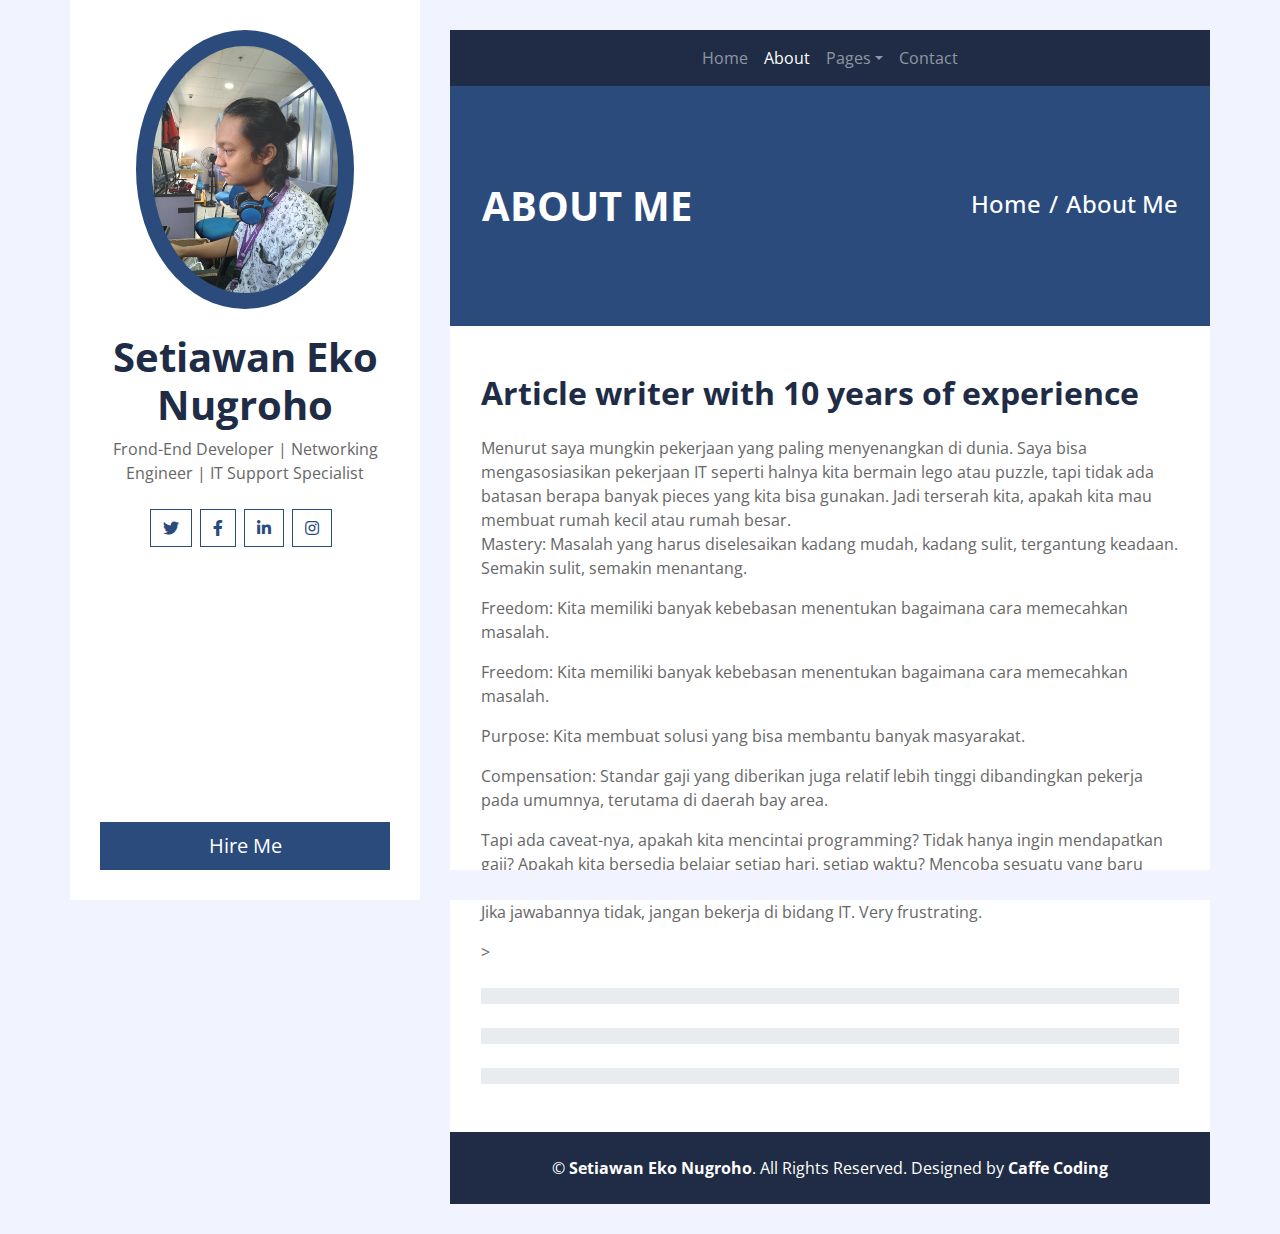
==== commit e17e8534: "about.html" ====
--- a/about.html
+++ b/about.html
@@ -2,7 +2,7 @@
 <html lang="en">
     <head>
         <meta charset="utf-8">
-        <title>Bloggy - Personal Blog Template</title>
+        <title>About</title>
         <meta content="width=device-width, initial-scale=1.0" name="viewport">
         <meta content="Free Website Template" name="keywords">
         <meta content="Free Website Template" name="description">
@@ -90,7 +90,7 @@
                 <div class="row px-3 pb-5">
                     <div class="col-md-12">
                         <h2 class="mb-4 font-weight-bold">Article writer with 10 years of experience</h2>
-                        <img class="img-fluid float-left w-50 mr-4 mb-3" src="img/about.jpg" alt="Image">
+                        
                         <p class="m-0">Menurut saya mungkin pekerjaan yang paling menyenangkan di dunia. 
                             Saya bisa mengasosiasikan pekerjaan IT seperti halnya kita bermain lego atau puzzle, tapi tidak ada batasan berapa banyak pieces yang kita bisa gunakan. 
                             Jadi terserah kita, apakah kita mau membuat rumah kecil atau rumah besar.
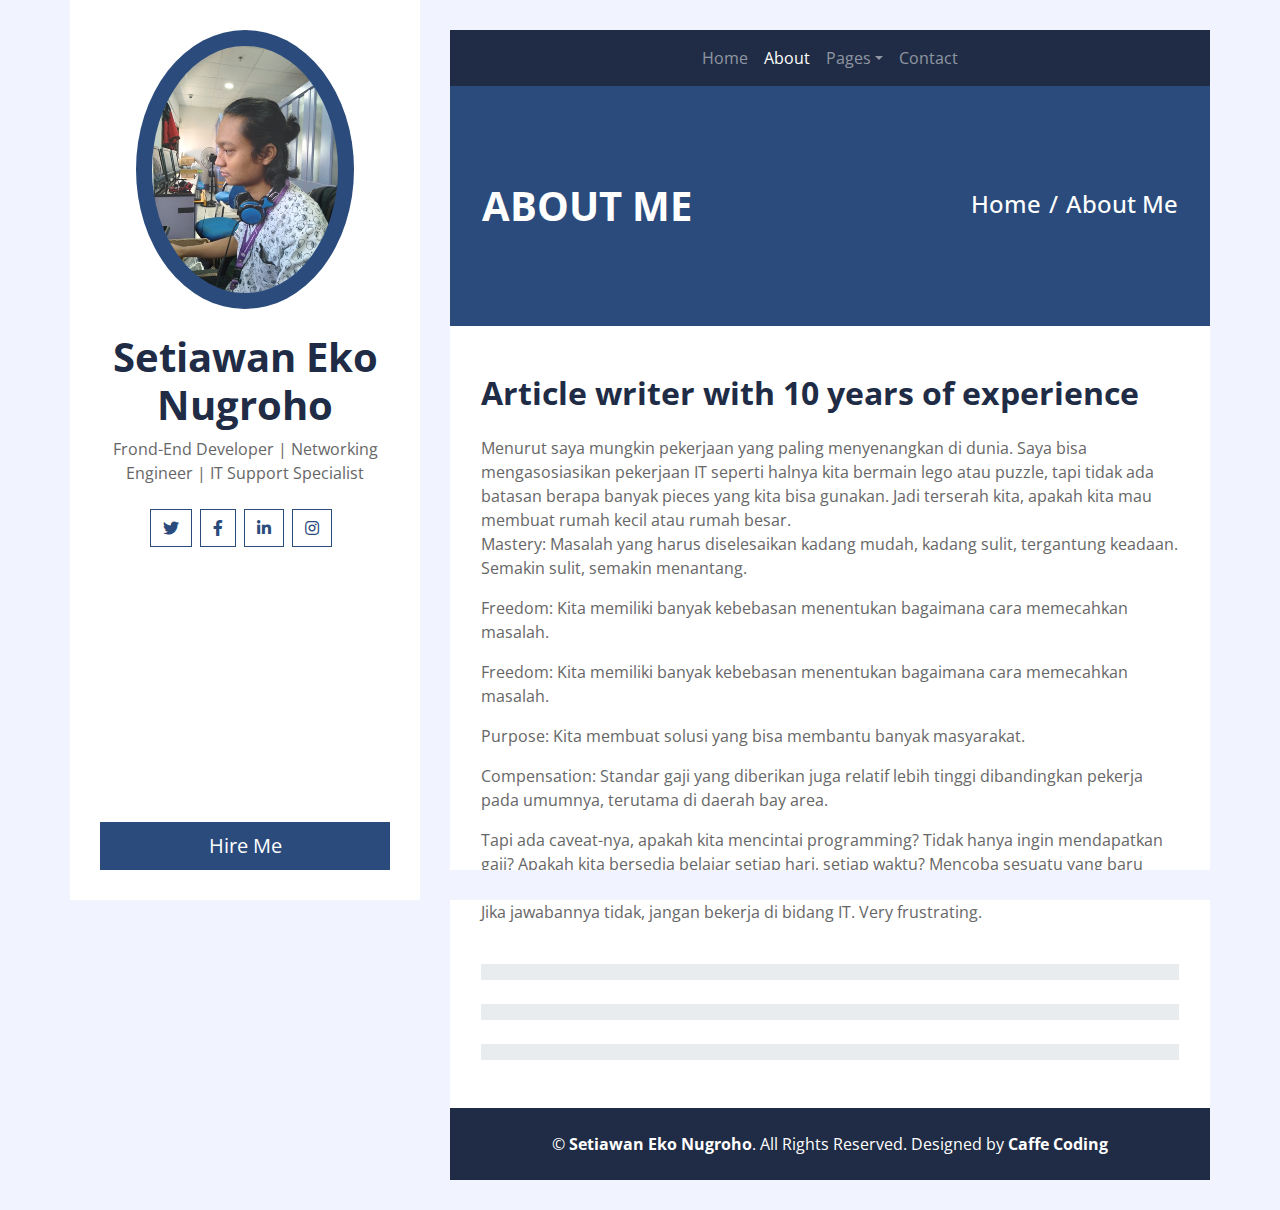
==== commit 53fffb5d: "about.html" ====
--- a/about.html
+++ b/about.html
@@ -90,7 +90,6 @@
                 <div class="row px-3 pb-5">
                     <div class="col-md-12">
                         <h2 class="mb-4 font-weight-bold">Article writer with 10 years of experience</h2>
-                        
                         <p class="m-0">Menurut saya mungkin pekerjaan yang paling menyenangkan di dunia. 
                             Saya bisa mengasosiasikan pekerjaan IT seperti halnya kita bermain lego atau puzzle, tapi tidak ada batasan berapa banyak pieces yang kita bisa gunakan. 
                             Jadi terserah kita, apakah kita mau membuat rumah kecil atau rumah besar.
@@ -101,7 +100,7 @@
 <p>Compensation: Standar gaji yang diberikan juga relatif lebih tinggi dibandingkan pekerja pada umumnya, terutama di daerah bay area.</p>
 Tapi ada caveat-nya, apakah kita mencintai programming? Tidak hanya ingin mendapatkan gaji? Apakah kita bersedia belajar setiap hari, setiap waktu? Mencoba sesuatu yang baru setiap saat?
 <p>Jika jawabannya tidak, jangan bekerja di bidang IT. Very frustrating.</p>                 
-                            >
+                            
                     </div>
                     <div class="col-md-12 pt-4">
                         <div class="d-flex flex-column skills">
